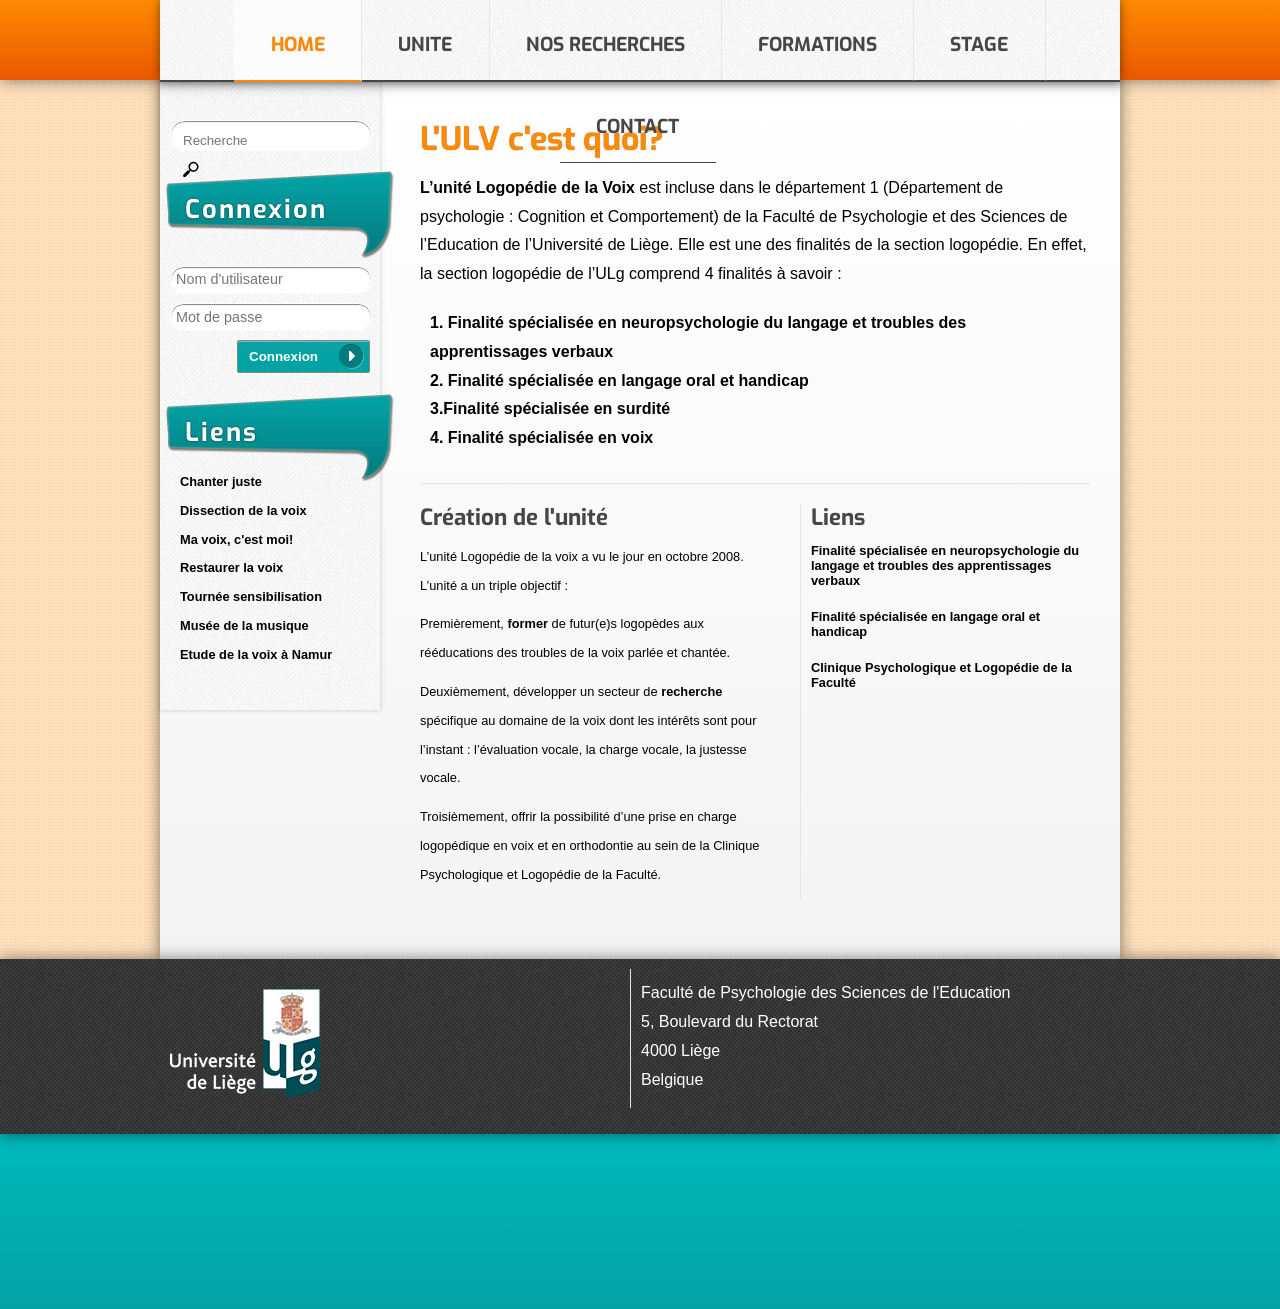
==== index.html @ 3b5a4965 "V2.1" ====
<!DOCTYPE html>
<html>
    <head>
        <meta charset="utf-8">
        <script src="js/less-1.1.3.min.js" type="text/javascript" ></script>
        <link rel="stylesheet" href="./css/main.css" type="text/css">
        <link href='http://fonts.googleapis.com/css?family=Exo:400,800' rel='stylesheet' type='text/css'>
        <title>Unité de Logopédie de la voix</title>
    </head>
    <body>
        <header class="page-header">
            <h1>Unité de logopédie de la Voix</h1>
            <nav>
                <li class="home actif"><a href="#">HOME</a></li>
                <li><a href="./html/unite.html">UNITE</a></li>
                <li><a href="./html/recherches.html">NOS RECHERCHES</a></li>
                <li><a href="./html/formations.html">FORMATIONS</a></li>
                <li><a href="./html/stage.html">STAGE</a></li>
                <li><a href="./html/contact.html">CONTACT</a></li>
            </nav>

        </header>
        <section id="banniere">
            <div>
                <img src="./img/illu.png" />
            </div>

        </section>
        <div id="sep"></div>
        <div id="wrapper">
            <section class="page">
                 <div class="sidebar">
                    <div class="search">
                        <input type="text" placeholder="Recherche"><input type="submit" value="" class="subm" />
                    </div>
                    <h3>Connexion</h3>
                    <input class ="input" type="text" placeholder="Nom d'utilisateur">
                    <input class="input" type="password" placeholder="Mot de passe">
                    <input type="submit" value="Connexion" class="connex" />

                    <h3>Liens</h3>
                    <ul>
                        <li>Chanter juste</li>
                        <li>Dissection de la voix</li>
                        <li>Ma voix, c'est moi!</li>
                        <li>Restaurer la voix</li>
                        <li>Tournée sensibilisation</li>
                        <li>Musée de la musique</li>
                        <li>Etude de la voix à Namur</li>
                    </ul>
                </div>
                <div class="content">
                    <h2>L'ULV c'est quoi?</h2>
                    <div class="intro">
                        <p>
                            <strong>L’unité Logopédie de la Voix</strong> est incluse dans le département 1 (Département de psychologie : Cognition et Comportement) de la Faculté de Psychologie et des Sciences de l’Education de l’Université de Liège. Elle est une des finalités de la section logopédie. En effet, la section logopédie de l’ULg comprend 4 finalités à  savoir :
                        </p>
                        <ol>
                            <li><strong>1. Finalité spécialisée en neuropsychologie du langage et troubles  des apprentissages verbaux </strong></li>
                            <li><strong>2. Finalité spécialisée en langage oral et handicap</strong></li>
                            <li><strong>3.Finalité spécialisée en surdité</strong> </li>
                            <li><strong>4. Finalité spécialisée en voix</strong></li>
                        </ol>
                    </div>
                    <div class="historique">
                        <h4>Création de l'unité</h4>

                        <p>
                            L’unité Logopédie de la voix a vu le jour en octobre 2008.
                            <br> L’unité a un triple objectif :
                        </p>
                        <p>
                            Premièrement, <strong>former</strong> de futur(e)s logopèdes  aux rééducations des troubles de la voix parlée et chantée.
                        </p>
                        <p>
                            Deuxièmement, développer un secteur de <strong>recherche</strong> spécifique au domaine de la voix dont les intérêts sont pour l’instant : l’évaluation vocale, la charge vocale, la justesse vocale.
                        </p>
                        <p>
                            Troisièmement, offrir la possibilité d’une prise en charge logopédique en voix et en orthodontie au sein de la Clinique Psychologique et Logopédie de la Faculté.
                        </p>
                    </div>
                    <div class="formaLien">
                        <h4>Liens</h4>
                        <ul>
                            <li class="lien"><a href="http://www.npla.ulg.ac.be/index.htm">Finalité spécialisée en neuropsychologie du langage et troubles  des apprentissages verbaux</a></li>
                            <li class="lien"><a href="http://www.logoclinique.ulg.ac.be/"> Finalité spécialisée en langage oral et handicap</a></li>
                            <li class="lien"><a href="http://www.fapse.ulg.ac.be/cms/c_328124/fr/accueil"> Clinique Psychologique et Logopédie de la Faculté </a></li>
                        </ul>
                    </div>

                </div>
            </section>
        </div>
        <div class="mid-foot">

            <div class="w960">
                <div class="logos">
                    <img src="./img/ulg2.png" alt="ULG">
                </div>
                <div class="footcont">
                    <p>Faculté de Psychologie des Sciences de l'Education <br>
5, Boulevard du Rectorat <br>
4000 Liège <br>
Belgique</p>
                </div>
            </div>

        </div>
        <div id="footer">

        </div>
    </body>
</html>
---- css/main.css ----
body {
  width: 100%;
  *zoom: 1;
}
body:before,
body:after {
  content: "";
  display: table;
}
body:after {
  clear: both;
}
/************************************************
/* RESTE MEYER
************************************************/
html,
body,
div,
span,
applet,
object,
iframe,
h1,
h2,
h3,
h4,
h5,
h6,
p,
blockquote,
pre,
a,
abbr,
acronym,
address,
big,
cite,
code,
del,
dfn,
em,
font,
img,
ins,
kbd,
q,
s,
samp,
small,
strike,
strong,
sub,
sup,
tt,
var,
dl,
dt,
dd,
ol,
ul,
li,
fieldset,
form,
label,
legend,
table,
caption,
tbody,
tfoot,
thead,
tr,
th,
td {
  margin: 0;
  padding: 0;
  border: 0;
  outline: 0;
  font-weight: inherit;
  font-style: inherit;
  font-size: 100%;
  font-family: inherit;
  vertical-align: baseline;
}
/* remember to define focus styles! */
:focus {
  outline: 0;
}
body {
  line-height: 1;
  color: black;
}
ol,
ul {
  list-style: none;
}
/* tables still need 'cellspacing="0"' in the markup */
table {
  border-collapse: separate;
  border-spacing: 0;
}
caption,
th,
td {
  text-align: left;
  font-weight: normal;
}
blockquote:before,
blockquote:after,
q:before,
q:after {
  content: "";
}
blockquote,
q {
  quotes: "" "";
}
/************************************************
/* VARIABLES
************************************************/
/************************************************
/* ACCUEIL
************************************************/
html {
  background: url(../img/bg3.png) repeat;
}
body {
  font-family: "Helvetica Neue", Helvetica, Arial, sans-serif;
  font-size: 16px;
  line-height: 1.8em;
}
#banniere {
  background: #ff8a00;
  /* Old browsers */

  /* IE9 SVG, needs conditional override of 'filter' to 'none' */

  background: url([data-uri]);
  background: -moz-linear-gradient(top, #ff8a00 0%, #ea5900 100%);
  /* FF3.6+ */

  background: -webkit-gradient(linear, left top, left bottom, color-stop(0%, #ff8a00), color-stop(100%, #ea5900));
  /* Chrome,Safari4+ */

  background: -webkit-linear-gradient(top, #ff8a00 0%, #ea5900 100%);
  /* Chrome10+,Safari5.1+ */

  background: -o-linear-gradient(top, #ff8a00 0%, #ea5900 100%);
  /* Opera 11.10+ */

  background: -ms-linear-gradient(top, #ff8a00 0%, #ea5900 100%);
  /* IE10+ */

  background: linear-gradient(to bottom, #ff8a00 0%, #ea5900 100%);
  /* W3C */

  filter: progid:dximagetransform.microsoft.gradient(startColorstr='#ff8a00', endColorstr='#ea5900', GradientType=0);
  /* IE6-8 */

  box-shadow: 0 0 15px rgba(0, 0, 0, 0.5);
  min-height: 80px;
  max-height: 360px;
  position: relative;
  z-index: 99999;
}
#banniere div {
  width: 960px;
  margin: 0 auto;
}
#banniere div img {
  width: 960px;
  margin-top: 33px;
}
#sep {
  display: none;
  position: relative;
  z-index: 2;
  height: 20px;
  background-color: #e5e5e5;
  box-shadow: 0 0 15px rgba(0, 0, 0, 0.5);
}
#wrapper {
  margin: 0 auto;
  width: 960px;
}
#wrapper .page {
  display: inline-block;
  width: 960px;
  min-height: 600px;
  background: #ffffff;
  /* Old browsers */

  background: #ffffff;
  /* Old browsers */

  /* IE9 SVG, needs conditional override of 'filter' to 'none' */

  background: url([data-uri]);
  background: -moz-linear-gradient(top, #ffffff 0%, #f4f4f4 100%);
  /* FF3.6+ */

  background: -webkit-gradient(linear, left top, left bottom, color-stop(0%, #ffffff), color-stop(100%, #f4f4f4));
  /* Chrome,Safari4+ */

  background: -webkit-linear-gradient(top, #ffffff 0%, #f4f4f4 100%);
  /* Chrome10+,Safari5.1+ */

  background: -o-linear-gradient(top, #ffffff 0%, #f4f4f4 100%);
  /* Opera 11.10+ */

  background: -ms-linear-gradient(top, #ffffff 0%, #f4f4f4 100%);
  /* IE10+ */

  background: linear-gradient(to bottom, #ffffff 0%, #f4f4f4 100%);
  /* W3C */

  filter: progid:dximagetransform.microsoft.gradient(startColorstr='#ffffff', endColorstr='#f4f4f4', GradientType=0);
  /* IE6-8 */

  box-shadow: 0 0 15px rgba(0, 0, 0, 0.5);
}
#wrapper .sidebar {
  position: relative;
  z-index: 0;
  display: inline;
  float: left;
  width: 220px;
  margin: 0 10px;
  box-shadow: 0 0 5px rgba(0, 0, 0, 0.2);
  background: url(../img/bg-side.png) repeat;
  margin: 0 10px 20px 0px;
}
#wrapper .sidebar h3 {
  font-family: 'Exo', sans-serif;
  font-size: 1.6em;
  font-weight: bold;
  color: white;
  width: 300px;
  clear: both;
  height: 70px;
  background: url(../img/bulle3.png) no-repeat;
  margin: 0 0 0 5px;
  padding: 25px 0 0 20px;
  text-shadow: 0 0 2px rgba(0, 0, 0, 0.7);
  letter-spacing: 2px;
}
#wrapper .sidebar ul {
  margin: -20px 0 40px 20px;
  display: inline-block;
}
#wrapper .sidebar ul li {
  font-size: 0.8em;
  font-weight: bold;
  clear: both;
}
#wrapper .sidebar ul li:before {
  content: url(../img/puce.png) no-repeat;
  float: left;
  margin: 0 10px 20px 0;
}
#wrapper .sidebar ul li:hover {
  color: #ff8a00;
  cursor: pointer;
}
#wrapper .sidebar .search {
  color: grey;
  text-indent: 10px;
  border: 1px solid white;
  -webkit-border-radius: 50px;
  -moz-border-radius: 50px;
  border-radius: 50px;
  box-shadow: 0px 1px 1px 0px rgba(0, 0, 0, 0.5) inset, 0px 1px 1px 0px rgba(255, 255, 255, 0.5);
  background-color: white;
  width: 200px;
  height: 18px;
  font-size: 0.9em;
  margin: 40px 0 20px 10px;
  padding: 5px 0;
}
#wrapper .sidebar .search input {
  border: none;
  height: 18px;
}
#wrapper .sidebar .input {
  border: 1px solid white;
  -webkit-border-radius: 50px;
  -moz-border-radius: 50px;
  border-radius: 50px;
  box-shadow: 0px 1px 1px 0px rgba(0, 0, 0, 0.5) inset, 0px 1px 1px 0px rgba(255, 255, 255, 0.5);
  background-color: white;
  width: 190px;
  height: 15px;
  font-size: 0.9em;
  margin-left: 10px;
  margin-bottom: 10px;
  padding: 5px;
}
#wrapper .sidebar .subm {
  background: url(../img/ok.png) no-repeat;
  height: 20px;
  width: 20px;
  margin: 0 0 15px 10px;
  cursor: pointer;
}
#wrapper .sidebar .connex {
  float: right;
  width: 133px;
  height: 33px;
  border: none;
  background: url(../img/button.png) no-repeat;
  color: white;
  font-weight: bold;
  text-indent: -40px;
  display: inline-block;
  margin-right: 10px;
  margin-bottom: 20px;
}
#test {
  position: relative;
}
.page-header {
  position: fixed;
  width: 100%;
  display: block;
  z-index: 999999;
}
.page-header h1 {
  display: none;
}
.page-header nav {
  margin: 0 auto;
  height: 80px;
  width: 960px;
  position: relative;
  box-shadow: 0 0 10px rgba(0, 0, 0, 0.5);
  background: url(../img/bg-side.png) repeat;
  border-bottom: 2px solid #464646;
  text-align: center;
}
.page-header nav a {
  font-weight: bold;
  color: #464646;
  display: block;
  padding: 0 36.5px;
  text-decoration: none;
  line-height: 90px;
  font-size: 1.2em;
  font-family: 'Exo', sans-serif;
}
.page-header nav a:hover,
.page-header nav li.actif a {
  color: #ff8a00;
  text-shadow: 0 0 1px rgba(0, 0, 0, 0.2);
}
.page-header nav li {
  display: inline-block;
  height: 100%;
  border-bottom: 1px solid #464646;
  border-right: 1px solid #e5e5e5;
  margin-left: -5px;
}
.page-header nav li:last-child {
  border-right: none;
}
.page-header nav li:first-child {
  margin-left: 0px;
}
.page-header nav .actif,
.page-header nav li:hover {
  background-color: rgba(255, 255, 255, 0.7);
  border-bottom: 2px solid #ff8a00;
}
.page-header nav .actif a,
.page-header nav li:hover a {
  color: #ff8a00;
  display: block;
}
h2 {
  color: #ff8a00;
  font-size: 2em;
  font-weight: bold;
  font-family: 'Exo', sans-serif;
}
strong {
  font-weight: bold;
}
.content {
  display: inline;
  float: left;
  width: 700px;
  margin: 0 10px;
  width: 670px;
  margin: 0 30px;
  padding-bottom: 60px;
}
.content h2 {
  margin: 0 0 20px 0;
  padding: 45px 0 0 0;
  text-shadow: 0 0 1px rgba(0, 0, 0, 0.5);
}
.content ol {
  margin: 10px;
}
.content .membres {
  font-weight: bold;
  margin: 0;
  border-bottom: 1px solid #e5e5e5;
}
.content .membres ol {
  margin: 5px 0 10px 10px;
}
.content .membres ol a {
  text-decoration: none;
  color: #ff8a00;
  font-size: 1.2em;
}
.content .membres ol a:hover {
  border-bottom: 1px solid #ff8a00;
}
.content #gmap {
  border-width: border;
  width: 100%;
  border: 3px solid #e5e5e5;
  display: inline-block;
  height: 300px;
  margin-bottom: 20px;
}
.content .agenda {
  float: left;
  width: 279px;
  border-collapse: collapse;
  border-spacing: 0;
  empty-cells: show;
}
.content .agenda .pair {
  background-color: #e5e5e5;
}
.content .agenda tr {
  border-top: 1px solid rgba(0, 0, 0, 0.1);
}
.content .agenda td {
  float: left;
  padding-left: 10px;
}
.content .agenda .lieu {
  font-weight: bold;
  margin-right: 20px;
  font-size: 0.70em;
  width: 40px;
}
.content .agenda .whatEvent {
  width: 100px;
  font-size: 0.75em;
}
.content .agenda .date {
  margin-right: 20px;
  font-size: 0.75em;
}
.content .agenda tbody {
  display: table-row-group;
  vertical-align: middle;
  border-color: inherit;
}
.content h4 {
  font-size: 1.4em;
  font-weight: bold;
  color: #464646;
  margin-bottom: 10px;
  font-family: 'Exo', sans-serif;
}
.content .formation {
  margin-bottom: 30px;
}
.content .formation li {
  margin-bottom: 10px;
}
.content .formation span {
  font-size: 0.7em;
  background-color: #e5e5e5;
  padding: 2px 5px;
  margin-right: 10px;
  font-family: "Courier New", Courier, monospace;
}
.content a {
  font-weight: bold;
  color: black;
  text-decoration: none;
}
.content a:hover {
  color: #ff8a00;
  border-bottom: 1px solid #ff8a00;
}
.content .selectionMap {
  display: inline;
  float: left;
  width: 380px;
  margin: 0 10px;
  margin-left: 0px;
  min-height: 250px;
  position: relative;
  border-right: 1px solid #e5e5e5;
}
.content .selectionMap img {
  float: left;
  border: 2px solid #fff8dd;
  -webkit-border-radius: 5px;
  -moz-border-radius: 5px;
  border-radius: 5px;
  box-shadow: 0 0 2px rgba(0, 0, 0, 0.5);
  margin-right: 10px;
}
.content .selectionMap h5 {
  font-size: 1.2em;
  font-weight: bold;
  margin-bottom: 10px;
}
.content .selectionMap p {
  font-size: 0.9em;
}
.content .selectionMap div {
  display: inline-block;
  border-bottom: 1px solid #e5e5e5;
  margin: 0 0 20px 0;
  padding-bottom: 5px;
  width: 100%;
}
.content .selectionMap div:last-child {
  border-bottom: none;
}
.content .listing {
  display: inline;
  float: left;
  width: 380px;
  margin: 0 10px;
  margin-left: 0px;
  min-height: 250px;
  position: relative;
  border-right: 1px solid #e5e5e5;
}
.content .listing ul {
  font-size: 0.8em;
  line-height: 14px;
}
.content .intro {
  padding-bottom: 20px;
  margin-bottom: 20px;
  border-bottom: 1px solid #e5e5e5;
}
.content .intro p {
  margin-bottom: 20px;
}
.content .intro .pair {
  background-color: #e5e5e5;
}
.content .intro th {
  float: left;
  width: 20%;
  padding: 0 0 0 10px;
}
.content .intro tr {
  display: inline-block;
  padding-top: 10px;
  width: 100%;
}
.content .intro td {
  float: left;
}
.content .intro table {
  width: 100%;
  position: relative;
  font-size: 0.75em;
  border: 1px solid #e5e5e5;
  line-height: 2em;
}
.content .intro .titre {
  float: left;
  font-size: 0.9em;
  width: 30%;
}
.content .intro .mail {
  float: left;
  width: 30%;
  font-size: 0.9em;
  padding-bottom: 10px;
  font-style: italic;
}
.content .intro .mail p {
  margin-bottom: 0px;
}
.content .intro .telephone {
  float: left;
  width: 15%;
  font-size: 0.9em;
  padding-bottom: 10px;
}
.content .intro .telephone p {
  margin-bottom: 0px;
}
.content .intro tbody {
  display: table-row-group;
  vertical-align: middle;
  border-color: inherit;
}
.content h5 {
  font-weight: bold;
  margin-bottom: 5px;
  color: #ff8a00;
}
.content .formaLien {
  display: inline-block;
  width: 270px;
}
.content .formaLien li {
  font-size: 0.8em;
  margin-bottom: 20px;
  line-height: 1.2em;
}
.content .formaLien .lien:before {
  content: url(../img/puce.png) no-repeat;
  float: left;
  margin: 0 10px 20px 0;
}
.content .formaLien #gmap {
  height: 210px;
}
.content .inscription {
  display: inline;
  float: left;
  width: 380px;
  margin: 0 10px;
  margin-left: 0px;
  min-height: 250px;
  position: relative;
  border-right: 1px solid #e5e5e5;
}
.content .inscription p,
.content .inscription ul {
  font-size: 0.8em;
  line-height: 14px;
}
.content .inscription p {
  margin-bottom: 20px;
}
.content .inscription li {
  margin-bottom: 5px;
}
.content .inscription ul {
  margin-bottom: 20px;
}
.content .supplement {
  width: 360px;
  float: left;
  margin-left: 0px;
  padding-right: 20px;
  margin-right: 10px;
  border-width: border;
  min-height: 250px;
  position: relative;
  border-right: 1px solid #e5e5e5;
}
.content .supplement p {
  font-size: 0.8em;
}
.content .acces {
  width: 360px;
  float: left;
  margin-left: 0px;
  padding-right: 20px;
  margin-right: 10px;
  border-width: border;
  min-height: 250px;
  position: relative;
  border-right: 1px solid #e5e5e5;
  color: black;
}
.content .acces p,
.content .acces li {
  font-size: 0.8em;
  list-style: none;
}
.content .acces ul {
  padding: 0 0 10px 0;
  border-bottom: 1px solid #e5e5e5;
}
.content .acces ul:last-child {
  border-bottom: none;
}
.content .acces h5 {
  margin: 10px 0 10px;
}
.content .contacts {
  margin-bottom: 20px;
}
.content .contacts .titre {
  font-style: italic;
}
.content .contacts .titre strong {
  font-style: none;
}
.content .contacts .mail {
  color: #ff8a00;
}
.content .historique {
  width: 360px;
  float: left;
  margin-left: 0px;
  padding-right: 20px;
  margin-right: 10px;
  border-width: border;
  min-height: 250px;
  position: relative;
  border-right: 1px solid #e5e5e5;
  color: black;
}
.content .historique p {
  font-size: 0.8em;
  margin-bottom: 10px;
}
.content .historique img {
  width: 100%;
  float: right;
  margin-left: 10px;
  border: 2px solid #fff8dd;
  -webkit-border-radius: 5px;
  -moz-border-radius: 5px;
  border-radius: 5px;
  box-shadow: 0 0 2px rgba(0, 0, 0, 0.5);
  margin-right: 10px;
}
.mid-foot {
  background: url(../img/bg_foot.png) repeat;
  box-shadow: 0 0 15px rgba(0, 0, 0, 0.5);
  margin-top: -10px;
  position: relative;
  height: 175px;
}
.mid-foot .w960 {
  width: 960px;
  margin: 0 auto;
}
.mid-foot .logos {
  display: inline;
  float: left;
  width: 460px;
  margin: 0 10px;
  border-right: 1px solid #e5e5e5;
  margin-top: 10px;
}
.mid-foot img {
  margin-top: 20px;
  padding-right: 20px;
}
.mid-foot .footcont {
  color: white;
  padding: 20px;
}
#footer {
  background: #00baba;
  /* Old browsers */

  /* IE9 SVG, needs conditional override of 'filter' to 'none' */

  background: url([data-uri]);
  background: -moz-linear-gradient(top, #00baba 0%, #03a2a5 100%);
  /* FF3.6+ */

  background: -webkit-gradient(linear, left top, left bottom, color-stop(0%, #00baba), color-stop(100%, #03a2a5));
  /* Chrome,Safari4+ */

  background: -webkit-linear-gradient(top, #00baba 0%, #03a2a5 100%);
  /* Chrome10+,Safari5.1+ */

  background: -o-linear-gradient(top, #00baba 0%, #03a2a5 100%);
  /* Opera 11.10+ */

  background: -ms-linear-gradient(top, #00baba 0%, #03a2a5 100%);
  /* IE10+ */

  background: linear-gradient(to bottom, #00baba 0%, #03a2a5 100%);
  /* W3C */

  filter: progid:dximagetransform.microsoft.gradient(startColorstr='#00baba', endColorstr='#03a2a5', GradientType=0);
  /* IE6-8 */

  height: 175px;
}
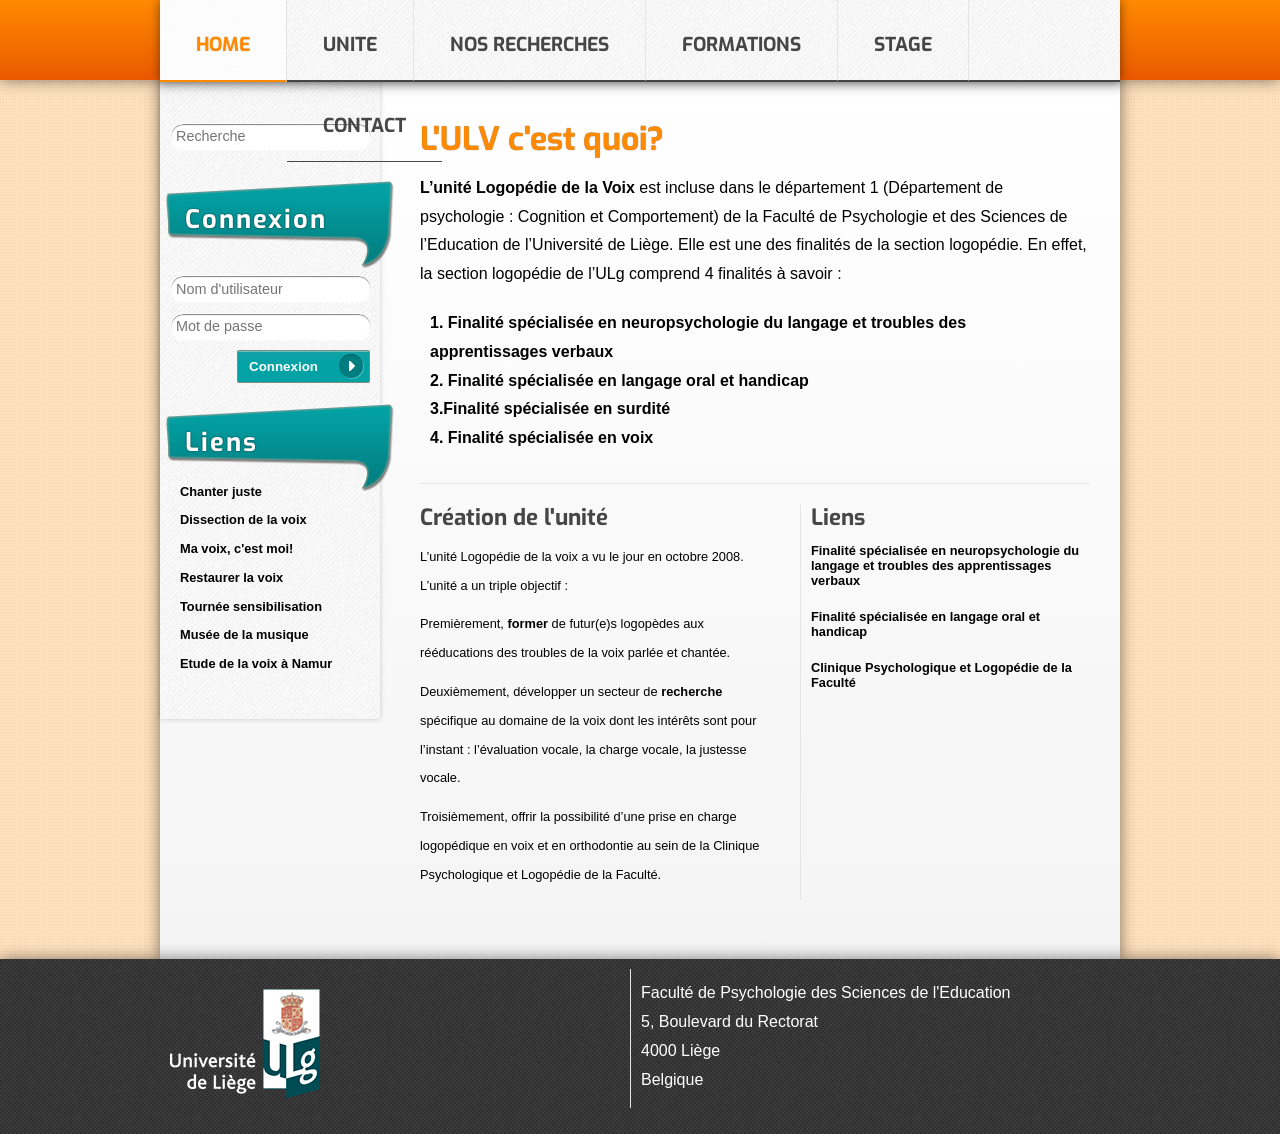
==== commit 24f7c518: "IE 8" ====
--- a/index.html
+++ b/index.html
@@ -1,28 +1,46 @@
 <!DOCTYPE html>
-<html>
+<!--[if lt IE 7]>      <html class="no-js lt-ie9 lt-ie8 lt-ie7"> <![endif]-->
+<!--[if IE 7]>         <html class="no-js lt-ie9 lt-ie8"> <![endif]-->
+<!--[if IE 8]>         <html class="no-js lt-ie9"> <![endif]-->
+<!--[if gt IE 8]><!--> <html class="no-js"> <!--<![endif]-->
+
     <head>
         <meta charset="utf-8">
-        <script src="js/less-1.1.3.min.js" type="text/javascript" ></script>
-        <link rel="stylesheet" href="./css/main.css" type="text/css">
-        <link href='http://fonts.googleapis.com/css?family=Exo:400,800' rel='stylesheet' type='text/css'>
+        <meta http-equiv="X-UA-Compatible" content="IE=edge,chrome=1">
         <title>Unité de Logopédie de la voix</title>
+        <meta name="description" content="">
+        <meta name="viewport" content="width=device-width">
+
+        <!-- Place favicon.ico and apple-touch-icon.png in the root directory -->
+
+        <link rel="stylesheet" href="css/normalize.css">
+        <link rel="stylesheet" href="css/main.css">
+        <script src="js/vendor/modernizr-2.6.2.min.js"></script>
+         <link href='http://fonts.googleapis.com/css?family=Exo:400,800' rel='stylesheet' type='text/css'>
     </head>
     <body>
+        <!--[if lt IE 7]>
+            <p class="chromeframe">You are using an <strong>outdated</strong> browser. Please <a href="http://browsehappy.com/">upgrade your browser</a> or <a href="http://www.google.com/chromeframe/?redirect=true">activate Google Chrome Frame</a> to improve your experience.</p>
+        <![endif]-->
+
+        <!-- Add your site or application content here -->
         <header class="page-header">
             <h1>Unité de logopédie de la Voix</h1>
             <nav>
-                <li class="home actif"><a href="#">HOME</a></li>
-                <li><a href="./html/unite.html">UNITE</a></li>
-                <li><a href="./html/recherches.html">NOS RECHERCHES</a></li>
-                <li><a href="./html/formations.html">FORMATIONS</a></li>
-                <li><a href="./html/stage.html">STAGE</a></li>
-                <li><a href="./html/contact.html">CONTACT</a></li>
+                <ul>
+                    <li class="home actif"><a href="#">HOME</a></li>
+                    <li><a href="unite.html">UNITE</a></li>
+                    <li><a href="recherches.html">NOS RECHERCHES</a></li>
+                    <li><a href="formations.html">FORMATIONS</a></li>
+                    <li><a href="stage.html">STAGE</a></li>
+                    <li><a href="contact.html">CONTACT</a></li>
+                </ul>
             </nav>
 
         </header>
         <section id="banniere">
             <div>
-                <img src="./img/illu.png" />
+                <img src="/img/illu.png" />
             </div>
 
         </section>
@@ -31,7 +49,7 @@
             <section class="page">
                  <div class="sidebar">
                     <div class="search">
-                        <input type="text" placeholder="Recherche"><input type="submit" value="" class="subm" />
+                        <input class ="input" type="text" placeholder="Recherche"><input type="submit" value="" class="subm" />
                     </div>
                     <h3>Connexion</h3>
                     <input class ="input" type="text" placeholder="Nom d'utilisateur">
@@ -98,16 +116,31 @@
                     <img src="./img/ulg2.png" alt="ULG">
                 </div>
                 <div class="footcont">
-                    <p>Faculté de Psychologie des Sciences de l'Education <br>
-5, Boulevard du Rectorat <br>
-4000 Liège <br>
-Belgique</p>
+                    <p>
+                        Faculté de Psychologie des Sciences de l'Education <br>
+                        5, Boulevard du Rectorat <br>
+                        4000 Liège <br>
+                        Belgique
+                    </p>
                 </div>
             </div>
 
         </div>
-        <div id="footer">
+        <footer>
 
-        </div>
+        </footer>
+
+        <script src="//ajax.googleapis.com/ajax/libs/jquery/1.8.3/jquery.min.js"></script>
+        <script>window.jQuery || document.write('<script src="js/vendor/jquery-1.8.3.min.js"><\/script>')</script>
+        <script src="js/plugins.js"></script>
+        <script src="js/main.js"></script>
+
+        <!-- Google Analytics: change UA-XXXXX-X to be your site's ID. -->
+        <script>
+            var _gaq=[['_setAccount','UA-XXXXX-X'],['_trackPageview']];
+            (function(d,t){var g=d.createElement(t),s=d.getElementsByTagName(t)[0];
+            g.src=('https:'==location.protocol?'//ssl':'//www')+'.google-analytics.com/ga.js';
+            s.parentNode.insertBefore(g,s)}(document,'script'));
+        </script>
     </body>
 </html>
--- a/css/main.css
+++ b/css/main.css
@@ -123,663 +123,2064 @@
 html {
   background: url(../img/bg3.png) repeat;
 }
-body {
-  font-family: "Helvetica Neue", Helvetica, Arial, sans-serif;
-  font-size: 16px;
-  line-height: 1.8em;
+@media screen and (min-width: 960px) {
+  body {
+    font-family: "Helvetica Neue", Helvetica, Arial, sans-serif;
+    font-size: 16px;
+    line-height: 1.8em;
+  }
+  #banniere {
+    background: #ff8a00;
+    /* Old browsers */
+  
+    /* IE9 SVG, needs conditional override of 'filter' to 'none' */
+  
+    background: url([data-uri]);
+    background: -moz-linear-gradient(top, #ff8a00 0%, #ea5900 100%);
+    /* FF3.6+ */
+  
+    background: -webkit-gradient(linear, left top, left bottom, color-stop(0%, #ff8a00), color-stop(100%, #ea5900));
+    /* Chrome,Safari4+ */
+  
+    background: -webkit-linear-gradient(top, #ff8a00 0%, #ea5900 100%);
+    /* Chrome10+,Safari5.1+ */
+  
+    background: -o-linear-gradient(top, #ff8a00 0%, #ea5900 100%);
+    /* Opera 11.10+ */
+  
+    background: -ms-linear-gradient(top, #ff8a00 0%, #ea5900 100%);
+    /* IE10+ */
+  
+    background: linear-gradient(to bottom, #ff8a00 0%, #ea5900 100%);
+    /* W3C */
+  
+    filter: progid:dximagetransform.microsoft.gradient(startColorstr='#ff8a00', endColorstr='#ea5900', GradientType=0);
+    /* IE6-8 */
+  
+    box-shadow: 0 0 15px rgba(0, 0, 0, 0.5);
+    min-height: 80px;
+    max-height: 360px;
+    position: relative;
+    z-index: 99999;
+  }
+  #banniere div {
+    width: 960px;
+    margin: 0 auto;
+  }
+  #banniere div img {
+    width: 960px;
+    margin-top: 33px;
+  }
+  #sep {
+    display: none;
+    position: relative;
+    z-index: 2;
+    height: 20px;
+    background-color: #e5e5e5;
+    box-shadow: 0 0 15px rgba(0, 0, 0, 0.5);
+  }
+  #wrapper {
+    margin: 0 auto;
+    width: 960px;
+  }
+  #wrapper .page {
+    display: inline-block;
+    width: 960px;
+    min-height: 600px;
+    background: #ffffff;
+    /* Old browsers */
+  
+    background: #ffffff;
+    /* Old browsers */
+  
+    /* IE9 SVG, needs conditional override of 'filter' to 'none' */
+  
+    background: url([data-uri]);
+    background: -moz-linear-gradient(top, #ffffff 0%, #f4f4f4 100%);
+    /* FF3.6+ */
+  
+    background: -webkit-gradient(linear, left top, left bottom, color-stop(0%, #ffffff), color-stop(100%, #f4f4f4));
+    /* Chrome,Safari4+ */
+  
+    background: -webkit-linear-gradient(top, #ffffff 0%, #f4f4f4 100%);
+    /* Chrome10+,Safari5.1+ */
+  
+    background: -o-linear-gradient(top, #ffffff 0%, #f4f4f4 100%);
+    /* Opera 11.10+ */
+  
+    background: -ms-linear-gradient(top, #ffffff 0%, #f4f4f4 100%);
+    /* IE10+ */
+  
+    background: linear-gradient(to bottom, #ffffff 0%, #f4f4f4 100%);
+    /* W3C */
+  
+    filter: progid:dximagetransform.microsoft.gradient(startColorstr='#ffffff', endColorstr='#f4f4f4', GradientType=0);
+    /* IE6-8 */
+  
+    box-shadow: 0 0 15px rgba(0, 0, 0, 0.5);
+  }
+  #wrapper .sidebar {
+    position: relative;
+    z-index: 0;
+    display: inline;
+    float: left;
+    width: 220px;
+    margin: 0 10px;
+    box-shadow: 0 0 5px rgba(0, 0, 0, 0.2);
+    background: url(../img/bg-side.png) repeat;
+    margin: 0 10px 20px 0px;
+  }
+  #wrapper .sidebar h3 {
+    font-family: 'Exo', sans-serif;
+    font-size: 1.6em;
+    font-weight: bold;
+    color: white;
+    width: 300px;
+    clear: both;
+    height: 70px;
+    background: url(../img/bulle3.png) no-repeat;
+    margin: 0 0 0 5px;
+    padding: 25px 0 0 20px;
+    text-shadow: 0 0 2px rgba(0, 0, 0, 0.7);
+    letter-spacing: 2px;
+  }
+  #wrapper .sidebar ul {
+    margin: -20px 0 40px 20px;
+    display: inline-block;
+  }
+  #wrapper .sidebar ul li {
+    font-size: 0.8em;
+    font-weight: bold;
+    clear: both;
+  }
+  #wrapper .sidebar ul li:before {
+    content: url(../img/puce.png) no-repeat;
+    float: left;
+    margin: 0 10px 20px 0;
+  }
+  #wrapper .sidebar ul li:hover {
+    color: #ff8a00;
+    cursor: pointer;
+  }
+  #wrapper .sidebar .search {
+    margin: 42px 0 20px;
+  }
+  #wrapper .sidebar .input {
+    border: 1px solid white;
+    -webkit-border-radius: 50px;
+    -moz-border-radius: 50px;
+    border-radius: 50px;
+    box-shadow: 0px 1px 1px 0px rgba(0, 0, 0, 0.5) inset, 0px 1px 1px 0px rgba(255, 255, 255, 0.5);
+    background-color: white;
+    width: 190px;
+    height: 15px;
+    font-size: 0.9em;
+    margin-left: 10px;
+    margin-bottom: 10px;
+    padding: 5px;
+  }
+  #wrapper .sidebar .subm {
+    display: none;
+  }
+  #wrapper .sidebar .connex {
+    float: right;
+    width: 133px;
+    height: 33px;
+    border: none;
+    background: url(../img/button.png) no-repeat;
+    color: white;
+    font-weight: bold;
+    text-indent: -40px;
+    display: inline-block;
+    margin-right: 10px;
+    margin-bottom: 20px;
+  }
+  #test {
+    position: relative;
+  }
+  .page-header {
+    position: fixed;
+    width: 100%;
+    display: block;
+    z-index: 999999;
+  }
+  .page-header h1 {
+    display: none;
+  }
+  .page-header nav {
+    margin: 0 auto;
+    height: 80px;
+    width: 960px;
+    position: relative;
+    box-shadow: 0 0 10px rgba(0, 0, 0, 0.5);
+    background: url(../img/bg-side.png) repeat;
+    border-bottom: 2px solid #464646;
+    text-align: center;
+  }
+  .page-header nav ul {
+    height: 100%;
+  }
+  .page-header nav a {
+    font-weight: bold;
+    color: #464646;
+    display: block;
+    padding: 0 36px;
+    text-decoration: none;
+    line-height: 90px;
+    font-size: 1.2em;
+    font-family: 'Exo', sans-serif;
+  }
+  .page-header nav a:hover,
+  .page-header nav li.actif a {
+    color: #ff8a00;
+    text-shadow: 0 0 1px rgba(0, 0, 0, 0.2);
+  }
+  .page-header nav li {
+    display: inline-block;
+    height: 100%;
+    float: left;
+    border-bottom: 1px solid #464646;
+    border-right: 1px solid #e5e5e5;
+  }
+  .page-header nav li:last-child {
+    border-right: none;
+  }
+  .page-header nav li:first-child {
+    margin-left: 0px;
+  }
+  .page-header nav .actif,
+  .page-header nav li:hover {
+    background-color: rgba(255, 255, 255, 0.7);
+    border-bottom: 2px solid #ff8a00;
+  }
+  .page-header nav .actif a,
+  .page-header nav li:hover a {
+    color: #ff8a00;
+    display: block;
+  }
+  h2 {
+    color: #ff8a00;
+    font-size: 2em;
+    font-weight: bold;
+    font-family: 'Exo', sans-serif;
+  }
+  strong {
+    font-weight: bold;
+  }
+  .content {
+    display: inline;
+    float: left;
+    width: 700px;
+    margin: 0 10px;
+    width: 670px;
+    margin: 0 30px;
+    padding-bottom: 60px;
+  }
+  .content h2 {
+    margin: 0 0 20px 0;
+    padding: 45px 0 0 0;
+    text-shadow: 0 0 1px rgba(0, 0, 0, 0.5);
+  }
+  .content ol {
+    margin: 10px;
+  }
+  .content .membres {
+    font-weight: bold;
+    margin: 0;
+    border-bottom: 1px solid #e5e5e5;
+  }
+  .content .membres ol {
+    margin: 5px 0 10px 10px;
+  }
+  .content .membres ol a {
+    text-decoration: none;
+    color: #ff8a00;
+    font-size: 1.2em;
+  }
+  .content .membres ol a:hover {
+    border-bottom: 1px solid #ff8a00;
+  }
+  .content #gmap {
+    border-width: border;
+    width: 100%;
+    border: 3px solid #e5e5e5;
+    display: inline-block;
+    height: 300px;
+    margin-bottom: 20px;
+  }
+  .content .agenda {
+    float: left;
+    width: 279px;
+    border-collapse: collapse;
+    border-spacing: 0;
+    empty-cells: show;
+  }
+  .content .agenda .pair {
+    background-color: #e5e5e5;
+  }
+  .content .agenda tr {
+    border-top: 1px solid rgba(0, 0, 0, 0.1);
+  }
+  .content .agenda td {
+    float: left;
+    padding-left: 10px;
+  }
+  .content .agenda .lieu {
+    font-weight: bold;
+    margin-right: 20px;
+    font-size: 0.70em;
+    width: 40px;
+  }
+  .content .agenda .whatEvent {
+    width: 100px;
+    font-size: 0.75em;
+  }
+  .content .agenda .date {
+    margin-right: 20px;
+    font-size: 0.75em;
+  }
+  .content .agenda tbody {
+    display: table-row-group;
+    vertical-align: middle;
+    border-color: inherit;
+  }
+  .content h4 {
+    font-size: 1.4em;
+    font-weight: bold;
+    color: #464646;
+    margin-bottom: 10px;
+    font-family: 'Exo', sans-serif;
+  }
+  .content .formation {
+    margin-bottom: 30px;
+  }
+  .content .formation li {
+    margin-bottom: 10px;
+  }
+  .content .formation span {
+    font-size: 0.7em;
+    background-color: #e5e5e5;
+    padding: 2px 5px;
+    margin-right: 10px;
+    font-family: "Courier New", Courier, monospace;
+  }
+  .content a {
+    font-weight: bold;
+    color: black;
+    text-decoration: none;
+  }
+  .content a:hover {
+    color: #ff8a00;
+    border-bottom: 1px solid #ff8a00;
+  }
+  .content .selectionMap {
+    display: inline;
+    float: left;
+    width: 380px;
+    margin: 0 10px;
+    margin-left: 0px;
+    min-height: 250px;
+    position: relative;
+    border-right: 1px solid #e5e5e5;
+  }
+  .content .selectionMap img {
+    float: left;
+    border: 2px solid #fff8dd;
+    -webkit-border-radius: 5px;
+    -moz-border-radius: 5px;
+    border-radius: 5px;
+    box-shadow: 0 0 2px rgba(0, 0, 0, 0.5);
+    margin-right: 10px;
+  }
+  .content .selectionMap h5 {
+    font-size: 1.2em;
+    font-weight: bold;
+    margin-bottom: 10px;
+  }
+  .content .selectionMap p {
+    font-size: 0.9em;
+  }
+  .content .selectionMap div {
+    display: inline-block;
+    border-bottom: 1px solid #e5e5e5;
+    margin: 0 0 20px 0;
+    padding-bottom: 5px;
+    width: 100%;
+  }
+  .content .selectionMap div:last-child {
+    border-bottom: none;
+  }
+  .content .listing {
+    display: inline;
+    float: left;
+    width: 380px;
+    margin: 0 10px;
+    margin-left: 0px;
+    min-height: 250px;
+    position: relative;
+    border-right: 1px solid #e5e5e5;
+  }
+  .content .listing ul {
+    font-size: 0.8em;
+    line-height: 14px;
+  }
+  .content .intro {
+    padding-bottom: 20px;
+    margin-bottom: 20px;
+    border-bottom: 1px solid #e5e5e5;
+  }
+  .content .intro p {
+    margin-bottom: 20px;
+  }
+  .content .intro .pair {
+    background-color: #e5e5e5;
+  }
+  .content .intro th {
+    float: left;
+    width: 20%;
+    padding: 0 0 0 10px;
+  }
+  .content .intro tr {
+    display: inline-block;
+    padding-top: 10px;
+    width: 100%;
+  }
+  .content .intro td {
+    float: left;
+  }
+  .content .intro table {
+    width: 100%;
+    position: relative;
+    font-size: 0.75em;
+    border: 1px solid #e5e5e5;
+    line-height: 2em;
+  }
+  .content .intro .titre {
+    float: left;
+    font-size: 0.9em;
+    width: 30%;
+  }
+  .content .intro .mail {
+    float: left;
+    width: 30%;
+    font-size: 0.9em;
+    padding-bottom: 10px;
+    font-style: italic;
+  }
+  .content .intro .mail p {
+    margin-bottom: 0px;
+  }
+  .content .intro .telephone {
+    float: left;
+    width: 15%;
+    font-size: 0.9em;
+    padding-bottom: 10px;
+  }
+  .content .intro .telephone p {
+    margin-bottom: 0px;
+  }
+  .content .intro tbody {
+    display: table-row-group;
+    vertical-align: middle;
+    border-color: inherit;
+  }
+  .content h5 {
+    font-weight: bold;
+    margin-bottom: 5px;
+    color: #ff8a00;
+  }
+  .content .formaLien {
+    display: inline-block;
+    width: 270px;
+  }
+  .content .formaLien li {
+    font-size: 0.8em;
+    margin-bottom: 20px;
+    line-height: 1.2em;
+  }
+  .content .formaLien .lien:before {
+    content: url(../img/puce.png) no-repeat;
+    float: left;
+    margin: 0 10px 20px 0;
+  }
+  .content .formaLien #gmap {
+    height: 210px;
+  }
+  .content .inscription {
+    display: inline;
+    float: left;
+    width: 380px;
+    margin: 0 10px;
+    margin-left: 0px;
+    min-height: 250px;
+    position: relative;
+    border-right: 1px solid #e5e5e5;
+  }
+  .content .inscription p,
+  .content .inscription ul {
+    font-size: 0.8em;
+    line-height: 14px;
+  }
+  .content .inscription p {
+    margin-bottom: 20px;
+  }
+  .content .inscription li {
+    margin-bottom: 5px;
+  }
+  .content .inscription ul {
+    margin-bottom: 20px;
+  }
+  .content .supplement {
+    width: 360px;
+    float: left;
+    margin-left: 0px;
+    padding-right: 20px;
+    margin-right: 10px;
+    border-width: border;
+    min-height: 250px;
+    position: relative;
+    border-right: 1px solid #e5e5e5;
+  }
+  .content .supplement p {
+    font-size: 0.8em;
+  }
+  .content .acces {
+    width: 360px;
+    float: left;
+    margin-left: 0px;
+    padding-right: 20px;
+    margin-right: 10px;
+    border-width: border;
+    min-height: 250px;
+    position: relative;
+    border-right: 1px solid #e5e5e5;
+    color: black;
+  }
+  .content .acces p,
+  .content .acces li {
+    font-size: 0.8em;
+    list-style: none;
+  }
+  .content .acces ul {
+    padding: 0 0 10px 0;
+    border-bottom: 1px solid #e5e5e5;
+  }
+  .content .acces ul:last-child {
+    border-bottom: none;
+  }
+  .content .acces h5 {
+    margin: 10px 0 10px;
+  }
+  .content .contacts {
+    margin-bottom: 20px;
+  }
+  .content .contacts .titre {
+    font-style: italic;
+  }
+  .content .contacts .titre strong {
+    font-style: none;
+  }
+  .content .contacts .mail {
+    color: #ff8a00;
+  }
+  .content .historique {
+    width: 360px;
+    float: left;
+    margin-left: 0px;
+    padding-right: 20px;
+    margin-right: 10px;
+    border-width: border;
+    min-height: 250px;
+    position: relative;
+    border-right: 1px solid #e5e5e5;
+    color: black;
+  }
+  .content .historique p {
+    font-size: 0.8em;
+    margin-bottom: 10px;
+  }
+  .content .historique img {
+    width: 100%;
+    float: right;
+    margin-left: 10px;
+    border: 2px solid #fff8dd;
+    -webkit-border-radius: 5px;
+    -moz-border-radius: 5px;
+    border-radius: 5px;
+    box-shadow: 0 0 2px rgba(0, 0, 0, 0.5);
+    margin-right: 10px;
+  }
+  .mid-foot {
+    background: url(../img/bg_foot.png) repeat;
+    box-shadow: 0 0 15px rgba(0, 0, 0, 0.5);
+    margin-top: -10px;
+    position: relative;
+    height: 175px;
+  }
+  .mid-foot .w960 {
+    width: 960px;
+    margin: 0 auto;
+  }
+  .mid-foot .logos {
+    display: inline;
+    float: left;
+    width: 460px;
+    margin: 0 10px;
+    border-right: 1px solid #e5e5e5;
+    margin-top: 10px;
+  }
+  .mid-foot img {
+    margin-top: 20px;
+    padding-right: 20px;
+  }
+  .mid-foot .footcont {
+    color: white;
+    padding: 20px;
+  }
+  #footer {
+    background: #00baba;
+    /* Old browsers */
+  
+    /* IE9 SVG, needs conditional override of 'filter' to 'none' */
+  
+    background: url([data-uri]);
+    background: -moz-linear-gradient(top, #00baba 0%, #03a2a5 100%);
+    /* FF3.6+ */
+  
+    background: -webkit-gradient(linear, left top, left bottom, color-stop(0%, #00baba), color-stop(100%, #03a2a5));
+    /* Chrome,Safari4+ */
+  
+    background: -webkit-linear-gradient(top, #00baba 0%, #03a2a5 100%);
+    /* Chrome10+,Safari5.1+ */
+  
+    background: -o-linear-gradient(top, #00baba 0%, #03a2a5 100%);
+    /* Opera 11.10+ */
+  
+    background: -ms-linear-gradient(top, #00baba 0%, #03a2a5 100%);
+    /* IE10+ */
+  
+    background: linear-gradient(to bottom, #00baba 0%, #03a2a5 100%);
+    /* W3C */
+  
+    filter: progid:dximagetransform.microsoft.gradient(startColorstr='#00baba', endColorstr='#03a2a5', GradientType=0);
+    /* IE6-8 */
+  
+    height: 175px;
+  }
 }
-#banniere {
-  background: #ff8a00;
-  /* Old browsers */
-
-  /* IE9 SVG, needs conditional override of 'filter' to 'none' */
-
-  background: url([data-uri]);
-  background: -moz-linear-gradient(top, #ff8a00 0%, #ea5900 100%);
-  /* FF3.6+ */
-
-  background: -webkit-gradient(linear, left top, left bottom, color-stop(0%, #ff8a00), color-stop(100%, #ea5900));
-  /* Chrome,Safari4+ */
-
-  background: -webkit-linear-gradient(top, #ff8a00 0%, #ea5900 100%);
-  /* Chrome10+,Safari5.1+ */
-
-  background: -o-linear-gradient(top, #ff8a00 0%, #ea5900 100%);
-  /* Opera 11.10+ */
-
-  background: -ms-linear-gradient(top, #ff8a00 0%, #ea5900 100%);
-  /* IE10+ */
-
-  background: linear-gradient(to bottom, #ff8a00 0%, #ea5900 100%);
-  /* W3C */
-
-  filter: progid:dximagetransform.microsoft.gradient(startColorstr='#ff8a00', endColorstr='#ea5900', GradientType=0);
-  /* IE6-8 */
-
-  box-shadow: 0 0 15px rgba(0, 0, 0, 0.5);
-  min-height: 80px;
-  max-height: 360px;
-  position: relative;
-  z-index: 99999;
+@media screen and (min-width: 641px) and (max-width: 959px) {
+  body {
+    font-family: "Helvetica Neue", Helvetica, Arial, sans-serif;
+    font-size: 14px;
+    line-height: 1.8em;
+  }
+  #banniere {
+    min-height: 120px;
+    z-index: 99999;
+  }
+  #banniere img {
+    display: none;
+  }
+  #wrapper {
+    width: 100%;
+  }
+  #wrapper .page {
+    display: inline-block;
+    width: 100%;
+    background-color: white;
+    box-shadow: 0 0 15px rgba(0, 0, 0, 0.5);
+  }
+  #wrapper .sidebar {
+    position: relative;
+    z-index: 0;
+    float: left;
+    width: 200px;
+    box-shadow: 0 0 5px rgba(0, 0, 0, 0.2);
+    background: url(../img/bg-side.png) repeat;
+  }
+  #wrapper .sidebar h3 {
+    font-family: 'Exo', sans-serif;
+    font-size: 1.6em;
+    font-weight: bold;
+    color: #464646;
+    margin: 0 0 0 5px;
+    padding: 20px 0 10px 20px;
+    text-shadow: 0 0 1px rgba(0, 0, 0, 0.3);
+    letter-spacing: 2px;
+  }
+  #wrapper .sidebar ul {
+    margin: 0 0 40px 20px;
+    display: inline-block;
+  }
+  #wrapper .sidebar ul li {
+    font-size: 0.8em;
+    font-weight: bold;
+    clear: both;
+  }
+  #wrapper .sidebar ul li:before {
+    content: "-";
+    float: left;
+    margin: 0 10px 20px 0;
+  }
+  #wrapper .sidebar ul li:hover {
+    color: #ff8a00;
+    cursor: pointer;
+  }
+  #wrapper .sidebar .search {
+    margin: 40px 0 0 0;
+  }
+  #wrapper .sidebar .input {
+    border: 1px solid #ff8a00;
+    -webkit-border-radius: 50px;
+    -moz-border-radius: 50px;
+    border-radius: 50px;
+    background-color: white;
+    width: 80%;
+    height: 15px;
+    font-size: 0.9em;
+    margin-left: 10px;
+    margin-bottom: 10px;
+    padding: 5px;
+  }
+  #wrapper .sidebar .subm {
+    display: none;
+  }
+  #wrapper .sidebar .connex {
+    float: right;
+    width: 133px;
+    height: 33px;
+    border: none;
+    background: url(../img/button.png) no-repeat;
+    color: white;
+    font-weight: bold;
+    text-indent: -40px;
+    display: inline-block;
+    margin-right: 20px;
+    margin-bottom: 20px;
+  }
+  .page-header {
+    position: fixed;
+    width: 100%;
+    display: block;
+    z-index: 999999;
+  }
+  .page-header h1 {
+    display: none;
+  }
+  .page-header nav {
+    margin: 0 auto;
+    height: 120px;
+    width: 100%;
+    position: relative;
+    box-shadow: 0 0 10px rgba(0, 0, 0, 0.5);
+    background: url(../img/bg-side.png) repeat;
+    border-bottom: 3px solid #464646;
+    text-align: center;
+  }
+  .page-header nav ul {
+    height: 100%;
+    margin: 0 auto;
+  }
+  .page-header nav a {
+    font-weight: bold;
+    color: #464646;
+    display: block;
+    text-decoration: none;
+    line-height: 60px;
+    font-size: 105%;
+    font-family: 'Exo', sans-serif;
+  }
+  .page-header nav a:hover,
+  .page-header nav li.actif a {
+    color: #ff8a00;
+    text-shadow: 0 0 1px rgba(0, 0, 0, 0.2);
+  }
+  .page-header nav li {
+    display: inline-block;
+    height: 50%;
+    float: left;
+    margin-left: 0.8%;
+    border-right: 1px solid #e5e5e5;
+    border-left: 1px solid #e5e5e5;
+    min-width: 32%;
+  }
+  .page-header nav .actif,
+  .page-header nav li:hover {
+    background-color: rgba(255, 255, 255, 0.7);
+  }
+  .page-header nav .actif a,
+  .page-header nav li:hover a {
+    border-bottom: 3px solid #ff8a00;
+    color: #ff8a00;
+    display: block;
+  }
+  h2 {
+    color: #ff8a00;
+    font-size: 2em;
+    font-weight: bold;
+    font-family: 'Exo', sans-serif;
+  }
+  strong {
+    font-weight: bold;
+  }
+  .content {
+    width: 65%;
+    float: left;
+    margin: 0 10px;
+    padding-bottom: 60px;
+  }
+  .content h2 {
+    margin: 0 0 20px 20px;
+    padding: 40px 0 0 0;
+    text-shadow: 0 0 1px rgba(0, 0, 0, 0.5);
+  }
+  .content ol {
+    margin: 10px;
+  }
+  .content .membres {
+    font-weight: bold;
+    margin: 0;
+  }
+  .content .membres ol {
+    margin: 5px 0 10px 10px;
+  }
+  .content .membres ol a {
+    text-decoration: none;
+    color: #ff8a00;
+    font-size: 1.2em;
+  }
+  .content .membres ol a:hover {
+    border-bottom: 1px solid #ff8a00;
+  }
+  .content #gmap {
+    border-width: border;
+    width: 100%;
+    border: 3px solid #e5e5e5;
+    display: inline-block;
+    height: 300px;
+    margin-bottom: 20px;
+  }
+  .content .agenda .pair {
+    background-color: #e5e5e5;
+  }
+  .content .agenda tr {
+    border-top: 1px solid rgba(0, 0, 0, 0.1);
+    width: 100%;
+  }
+  .content .agenda td {
+    float: left;
+    padding-left: 10px;
+  }
+  .content .agenda .lieu {
+    font-weight: bold;
+    margin-right: 20px;
+    font-size: 0.70em;
+    width: 30%;
+  }
+  .content .agenda .whatEvent {
+    width: 30%;
+    font-size: 0.75em;
+  }
+  .content .agenda .date {
+    margin-right: 20px;
+    font-size: 0.75em;
+    text-align: center;
+  }
+  .content .agenda table {
+    width: 100%;
+  }
+  .content h4 {
+    font-size: 1.4em;
+    font-weight: bold;
+    color: #464646;
+    margin-bottom: 10px;
+    font-family: 'Exo', sans-serif;
+  }
+  .content .formation {
+    margin-bottom: 30px;
+  }
+  .content .formation li {
+    margin-bottom: 10px;
+  }
+  .content .formation span {
+    font-size: 0.7em;
+    background-color: #e5e5e5;
+    padding: 2px 5px;
+    margin-right: 10px;
+    font-family: "Courier New", Courier, monospace;
+  }
+  .content a {
+    font-weight: bold;
+    color: black;
+    text-decoration: none;
+  }
+  .content a:hover {
+    color: #ff8a00;
+    border-bottom: 1px solid #ff8a00;
+  }
+  .content .selectionMap {
+    margin-left: 0px;
+    min-height: 250px;
+    position: relative;
+  }
+  .content .selectionMap img {
+    float: left;
+    border: 2px solid #fff8dd;
+    -webkit-border-radius: 5px;
+    -moz-border-radius: 5px;
+    border-radius: 5px;
+    box-shadow: 0 0 2px rgba(0, 0, 0, 0.5);
+    margin-right: 10px;
+  }
+  .content .selectionMap h5 {
+    font-size: 1.2em;
+    font-weight: bold;
+    margin-bottom: 10px;
+  }
+  .content .selectionMap p {
+    font-size: 0.9em;
+  }
+  .content .selectionMap div {
+    display: inline-block;
+    border-bottom: 1px solid #e5e5e5;
+    margin: 0 0 20px 0;
+    padding-bottom: 5px;
+    width: 100%;
+  }
+  .content .selectionMap div:last-child {
+    border-bottom: none;
+  }
+  .content .listing {
+    width: 57%;
+    margin: 0 10px;
+    float: left;
+    padding-right: 10px;
+    min-height: 250px;
+    position: relative;
+    border-right: 1px solid #e5e5e5;
+  }
+  .content .listing ul {
+    font-size: 0.8em;
+    line-height: 14px;
+  }
+  .content .intro {
+    padding-bottom: 20px;
+    margin-bottom: 20px;
+    margin-left: 10px;
+    border-bottom: 1px solid #e5e5e5;
+  }
+  .content .intro p {
+    margin-bottom: 20px;
+  }
+  .content .intro .pair {
+    background-color: #e5e5e5;
+  }
+  .content .intro th {
+    float: left;
+    width: 25%;
+    margin-left: 10px;
+  }
+  .content .intro tr {
+    display: inline-block;
+    padding-top: 10px;
+    width: 100%;
+  }
+  .content .intro td {
+    float: left;
+  }
+  .content .intro table {
+    width: 100%;
+    position: relative;
+    font-size: 0.75em;
+    border: 1px solid #e5e5e5;
+    line-height: 2em;
+  }
+  .content .intro .titre {
+    float: left;
+    font-size: 0.9em;
+    width: 40%;
+  }
+  .content .intro .mail {
+    display: none;
+  }
+  .content .intro .telephone {
+    float: left;
+    width: 30%;
+    font-size: 0.9em;
+    padding-bottom: 10px;
+  }
+  .content .intro .telephone p {
+    margin-bottom: 0px;
+  }
+  .content .intro tbody {
+    display: table-row-group;
+    vertical-align: middle;
+    border-color: inherit;
+  }
+  .content h5 {
+    font-weight: bold;
+    margin-bottom: 5px;
+    color: #ff8a00;
+  }
+  .content .formaLien {
+    display: inline-block;
+    width: 35%;
+  }
+  .content .formaLien li {
+    font-size: 0.8em;
+    margin-bottom: 20px;
+    line-height: 1.2em;
+  }
+  .content .formaLien .lien:before {
+    content: "-";
+    float: left;
+    margin: 0 10px 20px 0;
+  }
+  .content .formaLien #gmap {
+    height: 210px;
+    width: 220%;
+    display: none;
+  }
+  .content .formaLien .map {
+    display: none;
+  }
+  .content .inscription {
+    width: 57%;
+    margin: 0 10px;
+    float: left;
+    padding-right: 10px;
+    min-height: 250px;
+    position: relative;
+    border-right: 1px solid #e5e5e5;
+  }
+  .content .inscription ul {
+    font-size: 0.8em;
+    line-height: 14px;
+    margin: 10px 0 40px 10px;
+  }
+  .content .supplement {
+    width: 50%;
+    float: left;
+    margin-left: 0px;
+    padding-right: 20px;
+    margin: 0 10px;
+    border-width: border;
+    min-height: 250px;
+    position: relative;
+    border-right: 1px solid #e5e5e5;
+  }
+  .content .supplement p {
+    font-size: 0.8em;
+  }
+  .content .acces {
+    float: left;
+    margin-left: 10px;
+    padding-right: 20px;
+    margin-right: 10px;
+    border-width: border;
+    min-height: 250px;
+    position: relative;
+    color: black;
+  }
+  .content .acces p,
+  .content .acces li {
+    font-size: 0.8em;
+    list-style: none;
+  }
+  .content .acces ul {
+    padding: 0 0 10px 0;
+    border-bottom: 1px solid #e5e5e5;
+  }
+  .content .acces ul:last-child {
+    border-bottom: none;
+  }
+  .content .acces h5 {
+    margin: 10px 0 10px;
+  }
+  .content .contacts {
+    margin-bottom: 20px;
+  }
+  .content .contacts .titre {
+    font-style: italic;
+  }
+  .content .contacts .titre strong {
+    font-style: none;
+  }
+  .content .contacts .mail {
+    color: #ff8a00;
+  }
+  .content .historique {
+    float: left;
+    width: 50%;
+    padding-right: 20px;
+    margin: 0 10px;
+    border-width: border;
+    min-height: 250px;
+    position: relative;
+    border-right: 1px solid #e5e5e5;
+    color: black;
+  }
+  .content .historique p {
+    font-size: 0.8em;
+    margin-bottom: 10px;
+  }
+  .content .historique img {
+    width: 100%;
+    float: right;
+    margin-left: 10px;
+    border: 2px solid #fff8dd;
+    -webkit-border-radius: 5px;
+    -moz-border-radius: 5px;
+    border-radius: 5px;
+    box-shadow: 0 0 2px rgba(0, 0, 0, 0.5);
+    margin-right: 10px;
+  }
+  .mid-foot {
+    background: url(../img/bg_foot.png) repeat;
+    box-shadow: 0 0 15px rgba(0, 0, 0, 0.5);
+    margin-top: -10px;
+    position: relative;
+    height: 175px;
+  }
+  .mid-foot .w960 {
+    width: 100%;
+    margin: 0 auto;
+  }
+  .mid-foot .logos {
+    display: inline;
+    float: left;
+    width: 460px;
+    margin: 0 10px;
+    border-right: 1px solid #e5e5e5;
+    margin-top: 10px;
+  }
+  .mid-foot img {
+    margin-top: 20px;
+    padding-right: 20px;
+  }
+  .mid-foot .footcont {
+    color: white;
+    padding: 20px;
+  }
+  #footer {
+    background: #00baba;
+    /* Old browsers */
+  
+    /* IE9 SVG, needs conditional override of 'filter' to 'none' */
+  
+    background: url([data-uri]);
+    background: -moz-linear-gradient(top, #00baba 0%, #03a2a5 100%);
+    /* FF3.6+ */
+  
+    background: -webkit-gradient(linear, left top, left bottom, color-stop(0%, #00baba), color-stop(100%, #03a2a5));
+    /* Chrome,Safari4+ */
+  
+    background: -webkit-linear-gradient(top, #00baba 0%, #03a2a5 100%);
+    /* Chrome10+,Safari5.1+ */
+  
+    background: -o-linear-gradient(top, #00baba 0%, #03a2a5 100%);
+    /* Opera 11.10+ */
+  
+    background: -ms-linear-gradient(top, #00baba 0%, #03a2a5 100%);
+    /* IE10+ */
+  
+    background: linear-gradient(to bottom, #00baba 0%, #03a2a5 100%);
+    /* W3C */
+  
+    filter: progid:dximagetransform.microsoft.gradient(startColorstr='#00baba', endColorstr='#03a2a5', GradientType=0);
+    /* IE6-8 */
+  
+    height: 175px;
+  }
 }
-#banniere div {
-  width: 960px;
-  margin: 0 auto;
+@media screen and (min-width: 420px) and (max-width: 640px) {
+  body {
+    font-family: "Helvetica Neue", Helvetica, Arial, sans-serif;
+    font-size: 14px;
+    line-height: 1.8em;
+  }
+  #banniere {
+    display: none;
+  }
+  #wrapper {
+    width: 100%;
+  }
+  #wrapper .page {
+    display: inline-block;
+    width: 100%;
+    background-color: white;
+    box-shadow: 0 0 15px rgba(0, 0, 0, 0.5);
+  }
+  #wrapper .sidebar {
+    display: none;
+  }
+  .page-header {
+    width: 100%;
+    display: block;
+    z-index: 999999;
+  }
+  .page-header h1 {
+    display: none;
+  }
+  .page-header nav {
+    margin: 0 auto;
+    height: 120px;
+    width: 100%;
+    position: relative;
+    box-shadow: 0 0 10px rgba(0, 0, 0, 0.5);
+    background: url(../img/bg-side.png) repeat;
+    border-bottom: 3px solid #464646;
+    text-align: center;
+  }
+  .page-header nav ul {
+    height: 100%;
+    margin: 0 auto;
+  }
+  .page-header nav a {
+    font-weight: bold;
+    color: #464646;
+    display: block;
+    text-decoration: none;
+    line-height: 60px;
+    font-size: 0.8em;
+    font-family: 'Exo', sans-serif;
+  }
+  .page-header nav a:hover,
+  .page-header nav li.actif a {
+    color: #ff8a00;
+    text-shadow: 0 0 1px rgba(0, 0, 0, 0.2);
+  }
+  .page-header nav li {
+    display: inline-block;
+    height: 50%;
+    float: left;
+    margin-left: 0.8%;
+    border-right: 1px solid #e5e5e5;
+    border-left: 1px solid #e5e5e5;
+    min-width: 32%;
+  }
+  .page-header nav .actif,
+  .page-header nav li:hover {
+    background-color: rgba(255, 255, 255, 0.7);
+  }
+  .page-header nav .actif a,
+  .page-header nav li:hover a {
+    border-bottom: 3px solid #ff8a00;
+    color: #ff8a00;
+    display: block;
+  }
+  h2 {
+    color: #ff8a00;
+    font-size: 2em;
+    font-weight: bold;
+    font-family: 'Exo', sans-serif;
+  }
+  strong {
+    font-weight: bold;
+  }
+  .content {
+    float: left;
+    margin: 0 10px;
+    padding-bottom: 60px;
+  }
+  .content h2 {
+    margin: 0 0 20px 10px;
+    padding: 40px 0 0 0;
+    text-shadow: 0 0 1px rgba(0, 0, 0, 0.5);
+  }
+  .content ol {
+    margin: 10px;
+  }
+  .content .membres {
+    font-weight: bold;
+    margin: 0;
+  }
+  .content .membres ol {
+    margin: 5px 0 10px 10px;
+  }
+  .content .membres ol a {
+    text-decoration: none;
+    color: #ff8a00;
+    font-size: 1.2em;
+  }
+  .content .membres ol a:hover {
+    border-bottom: 1px solid #ff8a00;
+  }
+  .content #gmap {
+    border-width: border;
+    width: 100%;
+    border: 3px solid #e5e5e5;
+    display: inline-block;
+    height: 300px;
+    margin-bottom: 20px;
+  }
+  .content .agenda .pair {
+    background-color: #e5e5e5;
+  }
+  .content .agenda tr {
+    border-top: 1px solid rgba(0, 0, 0, 0.1);
+    width: 100%;
+  }
+  .content .agenda td {
+    float: left;
+    padding-left: 10px;
+  }
+  .content .agenda .lieu {
+    font-weight: bold;
+    margin-right: 20px;
+    font-size: 0.70em;
+    width: 30%;
+  }
+  .content .agenda .whatEvent {
+    width: 30%;
+    font-size: 0.75em;
+  }
+  .content .agenda .date {
+    margin-right: 20px;
+    font-size: 0.75em;
+    text-align: center;
+  }
+  .content .agenda table {
+    width: 100%;
+  }
+  .content h4 {
+    font-size: 1.4em;
+    font-weight: bold;
+    color: #464646;
+    margin-bottom: 10px;
+    font-family: 'Exo', sans-serif;
+  }
+  .content .formation {
+    margin-bottom: 30px;
+  }
+  .content .formation li {
+    margin-bottom: 10px;
+  }
+  .content .formation span {
+    font-size: 0.7em;
+    background-color: #e5e5e5;
+    padding: 2px 5px;
+    margin-right: 10px;
+    font-family: "Courier New", Courier, monospace;
+  }
+  .content a {
+    font-weight: bold;
+    color: black;
+    text-decoration: none;
+  }
+  .content a:hover {
+    color: #ff8a00;
+    border-bottom: 1px solid #ff8a00;
+  }
+  .content .selectionMap {
+    border-bottom: 1px solid #e5e5e5;
+    margin-left: 0px;
+    margin-bottom: 20px;
+    min-height: 250px;
+    position: relative;
+  }
+  .content .selectionMap img {
+    float: left;
+    border: 2px solid #fff8dd;
+    -webkit-border-radius: 5px;
+    -moz-border-radius: 5px;
+    border-radius: 5px;
+    box-shadow: 0 0 2px rgba(0, 0, 0, 0.5);
+    margin-right: 10px;
+  }
+  .content .selectionMap h5 {
+    font-size: 1.2em;
+    font-weight: bold;
+    margin-bottom: 10px;
+  }
+  .content .selectionMap p {
+    font-size: 0.9em;
+  }
+  .content .selectionMap div {
+    display: inline-block;
+    border-bottom: 1px solid #e5e5e5;
+    margin: 0 0 20px 0;
+    padding-bottom: 5px;
+    width: 100%;
+  }
+  .content .selectionMap div:last-child {
+    border-bottom: none;
+  }
+  .content .listing {
+    margin: 0 10px;
+    float: left;
+    padding-right: 10px;
+    min-height: 250px;
+    position: relative;
+    border-bottom: 1px solid #e5e5e5;
+  }
+  .content .listing ul {
+    font-size: 0.8em;
+    line-height: 14px;
+  }
+  .content .intro {
+    padding-bottom: 20px;
+    margin-bottom: 20px;
+    margin-left: 10px;
+    border-bottom: 1px solid #e5e5e5;
+  }
+  .content .intro p {
+    margin-bottom: 20px;
+  }
+  .content .intro .pair {
+    background-color: #e5e5e5;
+  }
+  .content .intro th {
+    float: left;
+    width: 25%;
+    margin-left: 10px;
+  }
+  .content .intro tr {
+    display: inline-block;
+    padding-top: 10px;
+    width: 100%;
+  }
+  .content .intro td {
+    float: left;
+  }
+  .content .intro table {
+    width: 100%;
+    position: relative;
+    font-size: 0.75em;
+    border: 1px solid #e5e5e5;
+    line-height: 2em;
+  }
+  .content .intro .titre {
+    float: left;
+    font-size: 0.9em;
+    width: 40%;
+  }
+  .content .intro .mail {
+    display: none;
+  }
+  .content .intro .telephone {
+    float: left;
+    width: 30%;
+    font-size: 0.9em;
+    padding-bottom: 10px;
+  }
+  .content .intro .telephone p {
+    margin-bottom: 0px;
+  }
+  .content .intro tbody {
+    display: table-row-group;
+    vertical-align: middle;
+    border-color: inherit;
+  }
+  .content h5 {
+    font-weight: bold;
+    margin-bottom: 5px;
+    color: #ff8a00;
+  }
+  .content .formaLien {
+    display: inline-block;
+    width: 100%;
+    margin: 20px 10px;
+  }
+  .content .formaLien li {
+    font-size: 0.8em;
+    margin-bottom: 20px;
+    line-height: 1.2em;
+  }
+  .content .formaLien .lien:before {
+    content: "-";
+    float: left;
+    margin: 0 10px 20px 0;
+  }
+  .content .formaLien #gmap {
+    height: 210px;
+    width: 220%;
+    display: none;
+  }
+  .content .formaLien .map {
+    display: none;
+  }
+  .content .inscription {
+    border-bottom: 1px solid #e5e5e5;
+    margin: 0 10px;
+    float: left;
+    padding-right: 10px;
+    min-height: 250px;
+    position: relative;
+  }
+  .content .inscription ul {
+    font-size: 0.8em;
+    line-height: 14px;
+    margin: 10px 0 40px 10px;
+  }
+  .content .supplement {
+    float: left;
+    margin-left: 0px;
+    padding-right: 20px;
+    margin: 0 10px;
+    border-width: border;
+    border-bottom: 1px solid #e5e5e5;
+    min-height: 250px;
+    position: relative;
+  }
+  .content .supplement p {
+    font-size: 0.8em;
+  }
+  .content .acces {
+    float: left;
+    margin-left: 10px;
+    padding-right: 20px;
+    margin-right: 10px;
+    border-width: border;
+    min-height: 250px;
+    position: relative;
+    border-bottom: 1px solid #e5e5e5;
+    color: black;
+  }
+  .content .acces p,
+  .content .acces li {
+    font-size: 0.8em;
+    list-style: none;
+  }
+  .content .acces ul {
+    padding: 0 0 10px 0;
+    border-bottom: 1px solid #e5e5e5;
+  }
+  .content .acces ul:last-child {
+    border-bottom: none;
+  }
+  .content .acces h5 {
+    margin: 10px 0 10px;
+  }
+  .content .contacts {
+    margin-bottom: 20px;
+    border-bottom: 1px solid #e5e5e5;
+  }
+  .content .contacts .titre {
+    font-style: italic;
+  }
+  .content .contacts .titre strong {
+    font-style: none;
+  }
+  .content .contacts .mail {
+    color: #ff8a00;
+  }
+  .content .historique {
+    float: left;
+    padding-right: 20px;
+    margin: 0 10px;
+    border-width: border;
+    min-height: 250px;
+    position: relative;
+    border-bottom: 1px solid #e5e5e5;
+    color: black;
+  }
+  .content .historique p {
+    font-size: 0.8em;
+    margin-bottom: 10px;
+  }
+  .content .historique img {
+    width: 100%;
+    float: right;
+    margin-left: 10px;
+    border: 2px solid #fff8dd;
+    -webkit-border-radius: 5px;
+    -moz-border-radius: 5px;
+    border-radius: 5px;
+    box-shadow: 0 0 2px rgba(0, 0, 0, 0.5);
+    margin-right: 10px;
+  }
+  .mid-foot {
+    background: url(../img/bg_foot.png) repeat;
+    box-shadow: 0 0 15px rgba(0, 0, 0, 0.5);
+    margin-top: -10px;
+    position: relative;
+  }
+  .mid-foot .w960 {
+    width: 100%;
+    margin: 0 auto;
+  }
+  .mid-foot .logos {
+    border-right: 1px solid #e5e5e5;
+    margin-top: 10px;
+  }
+  .mid-foot img {
+    margin-top: 20px;
+    padding-right: 20px;
+  }
+  .mid-foot .footcont {
+    color: white;
+    padding: 20px;
+  }
+  #footer {
+    background: #00baba;
+    /* Old browsers */
+  
+    /* IE9 SVG, needs conditional override of 'filter' to 'none' */
+  
+    background: url([data-uri]);
+    background: -moz-linear-gradient(top, #00baba 0%, #03a2a5 100%);
+    /* FF3.6+ */
+  
+    background: -webkit-gradient(linear, left top, left bottom, color-stop(0%, #00baba), color-stop(100%, #03a2a5));
+    /* Chrome,Safari4+ */
+  
+    background: -webkit-linear-gradient(top, #00baba 0%, #03a2a5 100%);
+    /* Chrome10+,Safari5.1+ */
+  
+    background: -o-linear-gradient(top, #00baba 0%, #03a2a5 100%);
+    /* Opera 11.10+ */
+  
+    background: -ms-linear-gradient(top, #00baba 0%, #03a2a5 100%);
+    /* IE10+ */
+  
+    background: linear-gradient(to bottom, #00baba 0%, #03a2a5 100%);
+    /* W3C */
+  
+    filter: progid:dximagetransform.microsoft.gradient(startColorstr='#00baba', endColorstr='#03a2a5', GradientType=0);
+    /* IE6-8 */
+  
+    height: 175px;
+  }
 }
-#banniere div img {
-  width: 960px;
-  margin-top: 33px;
+@media screen and (max-width: 420px) {
+  body {
+    font-family: "Helvetica Neue", Helvetica, Arial, sans-serif;
+    font-size: 14px;
+    line-height: 1.8em;
+  }
+  #banniere {
+    display: none;
+  }
+  #wrapper .page {
+    display: inline-block;
+    background-color: white;
+    box-shadow: 0 0 15px rgba(0, 0, 0, 0.5);
+  }
+  #wrapper .sidebar {
+    display: none;
+  }
+  .page-header {
+    display: block;
+    z-index: 999999;
+  }
+  .page-header h1 {
+    display: none;
+  }
+  .page-header nav {
+    margin: 0 auto;
+    height: 120px;
+    position: relative;
+    box-shadow: 0 0 10px rgba(0, 0, 0, 0.5);
+    background: url(../img/bg-side.png) repeat;
+    border-bottom: 3px solid #464646;
+    text-align: center;
+  }
+  .page-header nav ul {
+    height: 100%;
+    margin: 0 auto;
+  }
+  .page-header nav a {
+    font-weight: bold;
+    color: #464646;
+    display: block;
+    text-decoration: none;
+    line-height: 60px;
+    font-size: 0.8em;
+    font-family: 'Exo', sans-serif;
+  }
+  .page-header nav a:hover,
+  .page-header nav li.actif a {
+    color: #ff8a00;
+    text-shadow: 0 0 1px rgba(0, 0, 0, 0.2);
+  }
+  .page-header nav li {
+    display: inline-block;
+    height: 50%;
+    float: left;
+    border-right: 1px solid #e5e5e5;
+    border-left: 1px solid #e5e5e5;
+    min-width: 32%;
+  }
+  .page-header nav .actif,
+  .page-header nav li:hover {
+    background-color: rgba(255, 255, 255, 0.7);
+  }
+  .page-header nav .actif a,
+  .page-header nav li:hover a {
+    border-bottom: 3px solid #ff8a00;
+    color: #ff8a00;
+    display: block;
+  }
+  h2 {
+    color: #ff8a00;
+    font-size: 2em;
+    font-weight: bold;
+    font-family: 'Exo', sans-serif;
+  }
+  strong {
+    font-weight: bold;
+  }
+  .content {
+    float: left;
+    margin: 0 10px;
+    padding-bottom: 60px;
+  }
+  .content h2 {
+    margin: 0 0 20px 10px;
+    padding: 40px 0 0 0;
+    text-shadow: 0 0 1px rgba(0, 0, 0, 0.5);
+  }
+  .content ol {
+    margin: 10px;
+  }
+  .content .membres {
+    font-weight: bold;
+    margin: 0;
+  }
+  .content .membres ol {
+    margin: 5px 0 10px 10px;
+  }
+  .content .membres ol a {
+    text-decoration: none;
+    color: #ff8a00;
+    font-size: 1.2em;
+  }
+  .content .membres ol a:hover {
+    border-bottom: 1px solid #ff8a00;
+  }
+  .content #gmap {
+    border-width: border;
+    width: 100%;
+    border: 3px solid #e5e5e5;
+    display: inline-block;
+    height: 300px;
+    margin-bottom: 20px;
+  }
+  .content .agenda .pair {
+    background-color: #e5e5e5;
+  }
+  .content .agenda tr {
+    border-top: 1px solid rgba(0, 0, 0, 0.1);
+    width: 100%;
+  }
+  .content .agenda td {
+    float: left;
+    padding-left: 10px;
+  }
+  .content .agenda .lieu {
+    font-weight: bold;
+    margin-right: 20px;
+    font-size: 0.70em;
+    width: 30%;
+  }
+  .content .agenda .whatEvent {
+    width: 30%;
+    font-size: 0.75em;
+  }
+  .content .agenda .date {
+    margin-right: 20px;
+    font-size: 0.75em;
+    text-align: center;
+  }
+  .content .agenda table {
+    width: 100%;
+  }
+  .content h4 {
+    font-size: 1.4em;
+    font-weight: bold;
+    color: #464646;
+    margin-bottom: 10px;
+    font-family: 'Exo', sans-serif;
+  }
+  .content .formation {
+    margin-bottom: 30px;
+  }
+  .content .formation li {
+    margin-bottom: 10px;
+  }
+  .content .formation span {
+    font-size: 0.7em;
+    background-color: #e5e5e5;
+    padding: 2px 5px;
+    margin-right: 10px;
+    font-family: "Courier New", Courier, monospace;
+  }
+  .content a {
+    font-weight: bold;
+    color: black;
+    text-decoration: none;
+  }
+  .content a:hover {
+    color: #ff8a00;
+    border-bottom: 1px solid #ff8a00;
+  }
+  .content .selectionMap {
+    border-bottom: 1px solid #e5e5e5;
+    margin-left: 0px;
+    margin-bottom: 20px;
+    min-height: 250px;
+    position: relative;
+  }
+  .content .selectionMap img {
+    float: left;
+    border: 2px solid #fff8dd;
+    -webkit-border-radius: 5px;
+    -moz-border-radius: 5px;
+    border-radius: 5px;
+    box-shadow: 0 0 2px rgba(0, 0, 0, 0.5);
+    margin-right: 10px;
+  }
+  .content .selectionMap h5 {
+    font-size: 1.2em;
+    font-weight: bold;
+    margin-bottom: 10px;
+  }
+  .content .selectionMap p {
+    font-size: 0.9em;
+  }
+  .content .selectionMap div {
+    display: inline-block;
+    border-bottom: 1px solid #e5e5e5;
+    margin: 0 0 20px 0;
+    padding-bottom: 5px;
+    width: 100%;
+  }
+  .content .selectionMap div:last-child {
+    border-bottom: none;
+  }
+  .content .listing {
+    margin: 0 10px;
+    float: left;
+    padding-right: 10px;
+    min-height: 250px;
+    position: relative;
+    border-bottom: 1px solid #e5e5e5;
+  }
+  .content .listing ul {
+    font-size: 0.8em;
+    line-height: 14px;
+  }
+  .content .intro {
+    padding-bottom: 20px;
+    margin-bottom: 20px;
+    margin-left: 10px;
+    border-bottom: 1px solid #e5e5e5;
+  }
+  .content .intro p {
+    margin-bottom: 20px;
+  }
+  .content .intro .pair {
+    background-color: #e5e5e5;
+  }
+  .content .intro th {
+    float: left;
+    width: 25%;
+    margin-left: 10px;
+  }
+  .content .intro tr {
+    display: inline-block;
+    padding-top: 10px;
+    width: 100%;
+  }
+  .content .intro td {
+    float: left;
+  }
+  .content .intro table {
+    width: 100%;
+    position: relative;
+    font-size: 0.75em;
+    border: 1px solid #e5e5e5;
+    line-height: 2em;
+  }
+  .content .intro .titre {
+    float: left;
+    font-size: 0.9em;
+    width: 40%;
+  }
+  .content .intro .mail {
+    display: none;
+  }
+  .content .intro .telephone {
+    float: left;
+    width: 30%;
+    font-size: 0.9em;
+    padding-bottom: 10px;
+  }
+  .content .intro .telephone p {
+    margin-bottom: 0px;
+  }
+  .content .intro tbody {
+    display: table-row-group;
+    vertical-align: middle;
+    border-color: inherit;
+  }
+  .content h5 {
+    font-weight: bold;
+    margin-bottom: 5px;
+    color: #ff8a00;
+  }
+  .content .formaLien {
+    display: inline-block;
+    margin: 20px 10px;
+  }
+  .content .formaLien li {
+    font-size: 0.8em;
+    margin-bottom: 20px;
+    line-height: 1.2em;
+  }
+  .content .formaLien .lien:before {
+    content: "-";
+    float: left;
+    margin: 0 10px 20px 0;
+  }
+  .content .formaLien #gmap {
+    height: 210px;
+    width: 220%;
+    display: none;
+  }
+  .content .formaLien .map {
+    display: none;
+  }
+  .content .inscription {
+    border-bottom: 1px solid #e5e5e5;
+    margin: 0 10px;
+    float: left;
+    padding-right: 10px;
+    min-height: 250px;
+    position: relative;
+  }
+  .content .inscription ul {
+    font-size: 0.8em;
+    line-height: 14px;
+    margin: 10px 0 40px 10px;
+  }
+  .content .supplement {
+    float: left;
+    margin-left: 0px;
+    padding-right: 20px;
+    margin: 0 10px;
+    border-width: border;
+    border-bottom: 1px solid #e5e5e5;
+    min-height: 250px;
+    position: relative;
+  }
+  .content .supplement p {
+    font-size: 0.8em;
+  }
+  .content .acces {
+    float: left;
+    margin-left: 10px;
+    padding-right: 20px;
+    margin-right: 10px;
+    border-width: border;
+    min-height: 250px;
+    position: relative;
+    border-bottom: 1px solid #e5e5e5;
+    color: black;
+  }
+  .content .acces p,
+  .content .acces li {
+    font-size: 0.8em;
+    list-style: none;
+  }
+  .content .acces ul {
+    padding: 0 0 10px 0;
+    border-bottom: 1px solid #e5e5e5;
+  }
+  .content .acces ul:last-child {
+    border-bottom: none;
+  }
+  .content .acces h5 {
+    margin: 10px 0 10px;
+  }
+  .content .contacts {
+    margin-bottom: 20px;
+    border-bottom: 1px solid #e5e5e5;
+  }
+  .content .contacts .titre {
+    font-style: italic;
+  }
+  .content .contacts .titre strong {
+    font-style: none;
+  }
+  .content .contacts .mail {
+    color: #ff8a00;
+  }
+  .content .historique {
+    float: left;
+    padding-right: 20px;
+    margin: 0 10px;
+    border-width: border;
+    min-height: 250px;
+    position: relative;
+    border-bottom: 1px solid #e5e5e5;
+    color: black;
+  }
+  .content .historique p {
+    font-size: 0.8em;
+    margin-bottom: 10px;
+  }
+  .content .historique img {
+    width: 100%;
+    float: right;
+    margin-left: 10px;
+    border: 2px solid #fff8dd;
+    -webkit-border-radius: 5px;
+    -moz-border-radius: 5px;
+    border-radius: 5px;
+    box-shadow: 0 0 2px rgba(0, 0, 0, 0.5);
+    margin-right: 10px;
+  }
+  .mid-foot {
+    background: url(../img/bg_foot.png) repeat;
+    box-shadow: 0 0 15px rgba(0, 0, 0, 0.5);
+    margin-top: -10px;
+    position: relative;
+  }
+  .mid-foot .w960 {
+    margin: 0 auto;
+  }
+  .mid-foot .logos {
+    border-right: 1px solid #e5e5e5;
+    margin-top: 10px;
+  }
+  .mid-foot img {
+    margin-top: 20px;
+    padding-right: 20px;
+  }
+  .mid-foot .footcont {
+    color: white;
+    padding: 20px;
+  }
+  #footer {
+    background: #00baba;
+    /* Old browsers */
+  
+    /* IE9 SVG, needs conditional override of 'filter' to 'none' */
+  
+    background: url([data-uri]);
+    background: -moz-linear-gradient(top, #00baba 0%, #03a2a5 100%);
+    /* FF3.6+ */
+  
+    background: -webkit-gradient(linear, left top, left bottom, color-stop(0%, #00baba), color-stop(100%, #03a2a5));
+    /* Chrome,Safari4+ */
+  
+    background: -webkit-linear-gradient(top, #00baba 0%, #03a2a5 100%);
+    /* Chrome10+,Safari5.1+ */
+  
+    background: -o-linear-gradient(top, #00baba 0%, #03a2a5 100%);
+    /* Opera 11.10+ */
+  
+    background: -ms-linear-gradient(top, #00baba 0%, #03a2a5 100%);
+    /* IE10+ */
+  
+    background: linear-gradient(to bottom, #00baba 0%, #03a2a5 100%);
+    /* W3C */
+  
+    filter: progid:dximagetransform.microsoft.gradient(startColorstr='#00baba', endColorstr='#03a2a5', GradientType=0);
+    /* IE6-8 */
+  
+    height: 175px;
+  }
 }
-#sep {
-  display: none;
-  position: relative;
-  z-index: 2;
-  height: 20px;
-  background-color: #e5e5e5;
-  box-shadow: 0 0 15px rgba(0, 0, 0, 0.5);
-}
-#wrapper {
-  margin: 0 auto;
-  width: 960px;
-}
-#wrapper .page {
-  display: inline-block;
-  width: 960px;
-  min-height: 600px;
-  background: #ffffff;
-  /* Old browsers */
-
-  background: #ffffff;
-  /* Old browsers */
-
-  /* IE9 SVG, needs conditional override of 'filter' to 'none' */
-
-  background: url([data-uri]);
-  background: -moz-linear-gradient(top, #ffffff 0%, #f4f4f4 100%);
-  /* FF3.6+ */
-
-  background: -webkit-gradient(linear, left top, left bottom, color-stop(0%, #ffffff), color-stop(100%, #f4f4f4));
-  /* Chrome,Safari4+ */
-
-  background: -webkit-linear-gradient(top, #ffffff 0%, #f4f4f4 100%);
-  /* Chrome10+,Safari5.1+ */
-
-  background: -o-linear-gradient(top, #ffffff 0%, #f4f4f4 100%);
-  /* Opera 11.10+ */
-
-  background: -ms-linear-gradient(top, #ffffff 0%, #f4f4f4 100%);
-  /* IE10+ */
-
-  background: linear-gradient(to bottom, #ffffff 0%, #f4f4f4 100%);
-  /* W3C */
-
-  filter: progid:dximagetransform.microsoft.gradient(startColorstr='#ffffff', endColorstr='#f4f4f4', GradientType=0);
-  /* IE6-8 */
-
-  box-shadow: 0 0 15px rgba(0, 0, 0, 0.5);
-}
-#wrapper .sidebar {
-  position: relative;
-  z-index: 0;
-  display: inline;
-  float: left;
-  width: 220px;
-  margin: 0 10px;
-  box-shadow: 0 0 5px rgba(0, 0, 0, 0.2);
-  background: url(../img/bg-side.png) repeat;
-  margin: 0 10px 20px 0px;
-}
-#wrapper .sidebar h3 {
-  font-family: 'Exo', sans-serif;
-  font-size: 1.6em;
-  font-weight: bold;
-  color: white;
-  width: 300px;
-  clear: both;
-  height: 70px;
-  background: url(../img/bulle3.png) no-repeat;
-  margin: 0 0 0 5px;
-  padding: 25px 0 0 20px;
-  text-shadow: 0 0 2px rgba(0, 0, 0, 0.7);
-  letter-spacing: 2px;
-}
-#wrapper .sidebar ul {
-  margin: -20px 0 40px 20px;
-  display: inline-block;
-}
-#wrapper .sidebar ul li {
-  font-size: 0.8em;
-  font-weight: bold;
-  clear: both;
-}
-#wrapper .sidebar ul li:before {
-  content: url(../img/puce.png) no-repeat;
-  float: left;
-  margin: 0 10px 20px 0;
-}
-#wrapper .sidebar ul li:hover {
-  color: #ff8a00;
-  cursor: pointer;
-}
-#wrapper .sidebar .search {
-  color: grey;
-  text-indent: 10px;
-  border: 1px solid white;
-  -webkit-border-radius: 50px;
-  -moz-border-radius: 50px;
-  border-radius: 50px;
-  box-shadow: 0px 1px 1px 0px rgba(0, 0, 0, 0.5) inset, 0px 1px 1px 0px rgba(255, 255, 255, 0.5);
-  background-color: white;
-  width: 200px;
-  height: 18px;
-  font-size: 0.9em;
-  margin: 40px 0 20px 10px;
-  padding: 5px 0;
-}
-#wrapper .sidebar .search input {
-  border: none;
-  height: 18px;
-}
-#wrapper .sidebar .input {
-  border: 1px solid white;
-  -webkit-border-radius: 50px;
-  -moz-border-radius: 50px;
-  border-radius: 50px;
-  box-shadow: 0px 1px 1px 0px rgba(0, 0, 0, 0.5) inset, 0px 1px 1px 0px rgba(255, 255, 255, 0.5);
-  background-color: white;
-  width: 190px;
-  height: 15px;
-  font-size: 0.9em;
-  margin-left: 10px;
-  margin-bottom: 10px;
-  padding: 5px;
-}
-#wrapper .sidebar .subm {
-  background: url(../img/ok.png) no-repeat;
-  height: 20px;
-  width: 20px;
-  margin: 0 0 15px 10px;
-  cursor: pointer;
-}
-#wrapper .sidebar .connex {
-  float: right;
-  width: 133px;
-  height: 33px;
-  border: none;
-  background: url(../img/button.png) no-repeat;
-  color: white;
-  font-weight: bold;
-  text-indent: -40px;
-  display: inline-block;
-  margin-right: 10px;
-  margin-bottom: 20px;
-}
-#test {
-  position: relative;
-}
-.page-header {
-  position: fixed;
-  width: 100%;
-  display: block;
-  z-index: 999999;
-}
-.page-header h1 {
-  display: none;
-}
-.page-header nav {
-  margin: 0 auto;
-  height: 80px;
-  width: 960px;
-  position: relative;
-  box-shadow: 0 0 10px rgba(0, 0, 0, 0.5);
-  background: url(../img/bg-side.png) repeat;
-  border-bottom: 2px solid #464646;
-  text-align: center;
-}
-.page-header nav a {
-  font-weight: bold;
-  color: #464646;
-  display: block;
-  padding: 0 36.5px;
-  text-decoration: none;
-  line-height: 90px;
-  font-size: 1.2em;
-  font-family: 'Exo', sans-serif;
-}
-.page-header nav a:hover,
-.page-header nav li.actif a {
-  color: #ff8a00;
-  text-shadow: 0 0 1px rgba(0, 0, 0, 0.2);
-}
-.page-header nav li {
-  display: inline-block;
-  height: 100%;
-  border-bottom: 1px solid #464646;
-  border-right: 1px solid #e5e5e5;
-  margin-left: -5px;
-}
-.page-header nav li:last-child {
-  border-right: none;
-}
-.page-header nav li:first-child {
-  margin-left: 0px;
-}
-.page-header nav .actif,
-.page-header nav li:hover {
-  background-color: rgba(255, 255, 255, 0.7);
-  border-bottom: 2px solid #ff8a00;
-}
-.page-header nav .actif a,
-.page-header nav li:hover a {
-  color: #ff8a00;
-  display: block;
-}
-h2 {
-  color: #ff8a00;
-  font-size: 2em;
-  font-weight: bold;
-  font-family: 'Exo', sans-serif;
-}
-strong {
-  font-weight: bold;
-}
-.content {
-  display: inline;
-  float: left;
-  width: 700px;
-  margin: 0 10px;
-  width: 670px;
-  margin: 0 30px;
-  padding-bottom: 60px;
-}
-.content h2 {
-  margin: 0 0 20px 0;
-  padding: 45px 0 0 0;
-  text-shadow: 0 0 1px rgba(0, 0, 0, 0.5);
-}
-.content ol {
-  margin: 10px;
-}
-.content .membres {
-  font-weight: bold;
-  margin: 0;
-  border-bottom: 1px solid #e5e5e5;
-}
-.content .membres ol {
-  margin: 5px 0 10px 10px;
-}
-.content .membres ol a {
-  text-decoration: none;
-  color: #ff8a00;
-  font-size: 1.2em;
-}
-.content .membres ol a:hover {
-  border-bottom: 1px solid #ff8a00;
-}
-.content #gmap {
-  border-width: border;
-  width: 100%;
-  border: 3px solid #e5e5e5;
-  display: inline-block;
-  height: 300px;
-  margin-bottom: 20px;
-}
-.content .agenda {
-  float: left;
-  width: 279px;
-  border-collapse: collapse;
-  border-spacing: 0;
-  empty-cells: show;
-}
-.content .agenda .pair {
-  background-color: #e5e5e5;
-}
-.content .agenda tr {
-  border-top: 1px solid rgba(0, 0, 0, 0.1);
-}
-.content .agenda td {
-  float: left;
-  padding-left: 10px;
-}
-.content .agenda .lieu {
-  font-weight: bold;
-  margin-right: 20px;
-  font-size: 0.70em;
-  width: 40px;
-}
-.content .agenda .whatEvent {
-  width: 100px;
-  font-size: 0.75em;
-}
-.content .agenda .date {
-  margin-right: 20px;
-  font-size: 0.75em;
-}
-.content .agenda tbody {
-  display: table-row-group;
-  vertical-align: middle;
-  border-color: inherit;
-}
-.content h4 {
-  font-size: 1.4em;
-  font-weight: bold;
-  color: #464646;
-  margin-bottom: 10px;
-  font-family: 'Exo', sans-serif;
-}
-.content .formation {
-  margin-bottom: 30px;
-}
-.content .formation li {
-  margin-bottom: 10px;
-}
-.content .formation span {
-  font-size: 0.7em;
-  background-color: #e5e5e5;
-  padding: 2px 5px;
-  margin-right: 10px;
-  font-family: "Courier New", Courier, monospace;
-}
-.content a {
-  font-weight: bold;
-  color: black;
-  text-decoration: none;
-}
-.content a:hover {
-  color: #ff8a00;
-  border-bottom: 1px solid #ff8a00;
-}
-.content .selectionMap {
-  display: inline;
-  float: left;
-  width: 380px;
-  margin: 0 10px;
-  margin-left: 0px;
-  min-height: 250px;
-  position: relative;
-  border-right: 1px solid #e5e5e5;
-}
-.content .selectionMap img {
-  float: left;
-  border: 2px solid #fff8dd;
-  -webkit-border-radius: 5px;
-  -moz-border-radius: 5px;
-  border-radius: 5px;
-  box-shadow: 0 0 2px rgba(0, 0, 0, 0.5);
-  margin-right: 10px;
-}
-.content .selectionMap h5 {
-  font-size: 1.2em;
-  font-weight: bold;
-  margin-bottom: 10px;
-}
-.content .selectionMap p {
-  font-size: 0.9em;
-}
-.content .selectionMap div {
-  display: inline-block;
-  border-bottom: 1px solid #e5e5e5;
-  margin: 0 0 20px 0;
-  padding-bottom: 5px;
-  width: 100%;
-}
-.content .selectionMap div:last-child {
-  border-bottom: none;
-}
-.content .listing {
-  display: inline;
-  float: left;
-  width: 380px;
-  margin: 0 10px;
-  margin-left: 0px;
-  min-height: 250px;
-  position: relative;
-  border-right: 1px solid #e5e5e5;
-}
-.content .listing ul {
-  font-size: 0.8em;
-  line-height: 14px;
-}
-.content .intro {
-  padding-bottom: 20px;
-  margin-bottom: 20px;
-  border-bottom: 1px solid #e5e5e5;
-}
-.content .intro p {
-  margin-bottom: 20px;
-}
-.content .intro .pair {
-  background-color: #e5e5e5;
-}
-.content .intro th {
-  float: left;
-  width: 20%;
-  padding: 0 0 0 10px;
-}
-.content .intro tr {
-  display: inline-block;
-  padding-top: 10px;
-  width: 100%;
-}
-.content .intro td {
-  float: left;
-}
-.content .intro table {
-  width: 100%;
-  position: relative;
-  font-size: 0.75em;
-  border: 1px solid #e5e5e5;
-  line-height: 2em;
-}
-.content .intro .titre {
-  float: left;
-  font-size: 0.9em;
-  width: 30%;
-}
-.content .intro .mail {
-  float: left;
-  width: 30%;
-  font-size: 0.9em;
-  padding-bottom: 10px;
-  font-style: italic;
-}
-.content .intro .mail p {
-  margin-bottom: 0px;
-}
-.content .intro .telephone {
-  float: left;
-  width: 15%;
-  font-size: 0.9em;
-  padding-bottom: 10px;
-}
-.content .intro .telephone p {
-  margin-bottom: 0px;
-}
-.content .intro tbody {
-  display: table-row-group;
-  vertical-align: middle;
-  border-color: inherit;
-}
-.content h5 {
-  font-weight: bold;
-  margin-bottom: 5px;
-  color: #ff8a00;
-}
-.content .formaLien {
-  display: inline-block;
-  width: 270px;
-}
-.content .formaLien li {
-  font-size: 0.8em;
-  margin-bottom: 20px;
-  line-height: 1.2em;
-}
-.content .formaLien .lien:before {
-  content: url(../img/puce.png) no-repeat;
-  float: left;
-  margin: 0 10px 20px 0;
-}
-.content .formaLien #gmap {
-  height: 210px;
-}
-.content .inscription {
-  display: inline;
-  float: left;
-  width: 380px;
-  margin: 0 10px;
-  margin-left: 0px;
-  min-height: 250px;
-  position: relative;
-  border-right: 1px solid #e5e5e5;
-}
-.content .inscription p,
-.content .inscription ul {
-  font-size: 0.8em;
-  line-height: 14px;
-}
-.content .inscription p {
-  margin-bottom: 20px;
-}
-.content .inscription li {
-  margin-bottom: 5px;
-}
-.content .inscription ul {
-  margin-bottom: 20px;
-}
-.content .supplement {
-  width: 360px;
-  float: left;
-  margin-left: 0px;
-  padding-right: 20px;
-  margin-right: 10px;
-  border-width: border;
-  min-height: 250px;
-  position: relative;
-  border-right: 1px solid #e5e5e5;
-}
-.content .supplement p {
-  font-size: 0.8em;
-}
-.content .acces {
-  width: 360px;
-  float: left;
-  margin-left: 0px;
-  padding-right: 20px;
-  margin-right: 10px;
-  border-width: border;
-  min-height: 250px;
-  position: relative;
-  border-right: 1px solid #e5e5e5;
-  color: black;
-}
-.content .acces p,
-.content .acces li {
-  font-size: 0.8em;
-  list-style: none;
-}
-.content .acces ul {
-  padding: 0 0 10px 0;
-  border-bottom: 1px solid #e5e5e5;
-}
-.content .acces ul:last-child {
-  border-bottom: none;
-}
-.content .acces h5 {
-  margin: 10px 0 10px;
-}
-.content .contacts {
-  margin-bottom: 20px;
-}
-.content .contacts .titre {
-  font-style: italic;
-}
-.content .contacts .titre strong {
-  font-style: none;
-}
-.content .contacts .mail {
-  color: #ff8a00;
-}
-.content .historique {
-  width: 360px;
-  float: left;
-  margin-left: 0px;
-  padding-right: 20px;
-  margin-right: 10px;
-  border-width: border;
-  min-height: 250px;
-  position: relative;
-  border-right: 1px solid #e5e5e5;
-  color: black;
-}
-.content .historique p {
-  font-size: 0.8em;
-  margin-bottom: 10px;
-}
-.content .historique img {
-  width: 100%;
-  float: right;
-  margin-left: 10px;
-  border: 2px solid #fff8dd;
-  -webkit-border-radius: 5px;
-  -moz-border-radius: 5px;
-  border-radius: 5px;
-  box-shadow: 0 0 2px rgba(0, 0, 0, 0.5);
-  margin-right: 10px;
-}
-.mid-foot {
-  background: url(../img/bg_foot.png) repeat;
-  box-shadow: 0 0 15px rgba(0, 0, 0, 0.5);
-  margin-top: -10px;
-  position: relative;
-  height: 175px;
-}
-.mid-foot .w960 {
-  width: 960px;
-  margin: 0 auto;
-}
-.mid-foot .logos {
-  display: inline;
-  float: left;
-  width: 460px;
-  margin: 0 10px;
-  border-right: 1px solid #e5e5e5;
-  margin-top: 10px;
-}
-.mid-foot img {
-  margin-top: 20px;
-  padding-right: 20px;
-}
-.mid-foot .footcont {
-  color: white;
-  padding: 20px;
-}
-#footer {
-  background: #00baba;
-  /* Old browsers */
-
-  /* IE9 SVG, needs conditional override of 'filter' to 'none' */
-
-  background: url([data-uri]);
-  background: -moz-linear-gradient(top, #00baba 0%, #03a2a5 100%);
-  /* FF3.6+ */
-
-  background: -webkit-gradient(linear, left top, left bottom, color-stop(0%, #00baba), color-stop(100%, #03a2a5));
-  /* Chrome,Safari4+ */
-
-  background: -webkit-linear-gradient(top, #00baba 0%, #03a2a5 100%);
-  /* Chrome10+,Safari5.1+ */
-
-  background: -o-linear-gradient(top, #00baba 0%, #03a2a5 100%);
-  /* Opera 11.10+ */
-
-  background: -ms-linear-gradient(top, #00baba 0%, #03a2a5 100%);
-  /* IE10+ */
-
-  background: linear-gradient(to bottom, #00baba 0%, #03a2a5 100%);
-  /* W3C */
-
-  filter: progid:dximagetransform.microsoft.gradient(startColorstr='#00baba', endColorstr='#03a2a5', GradientType=0);
-  /* IE6-8 */
-
-  height: 175px;
-}
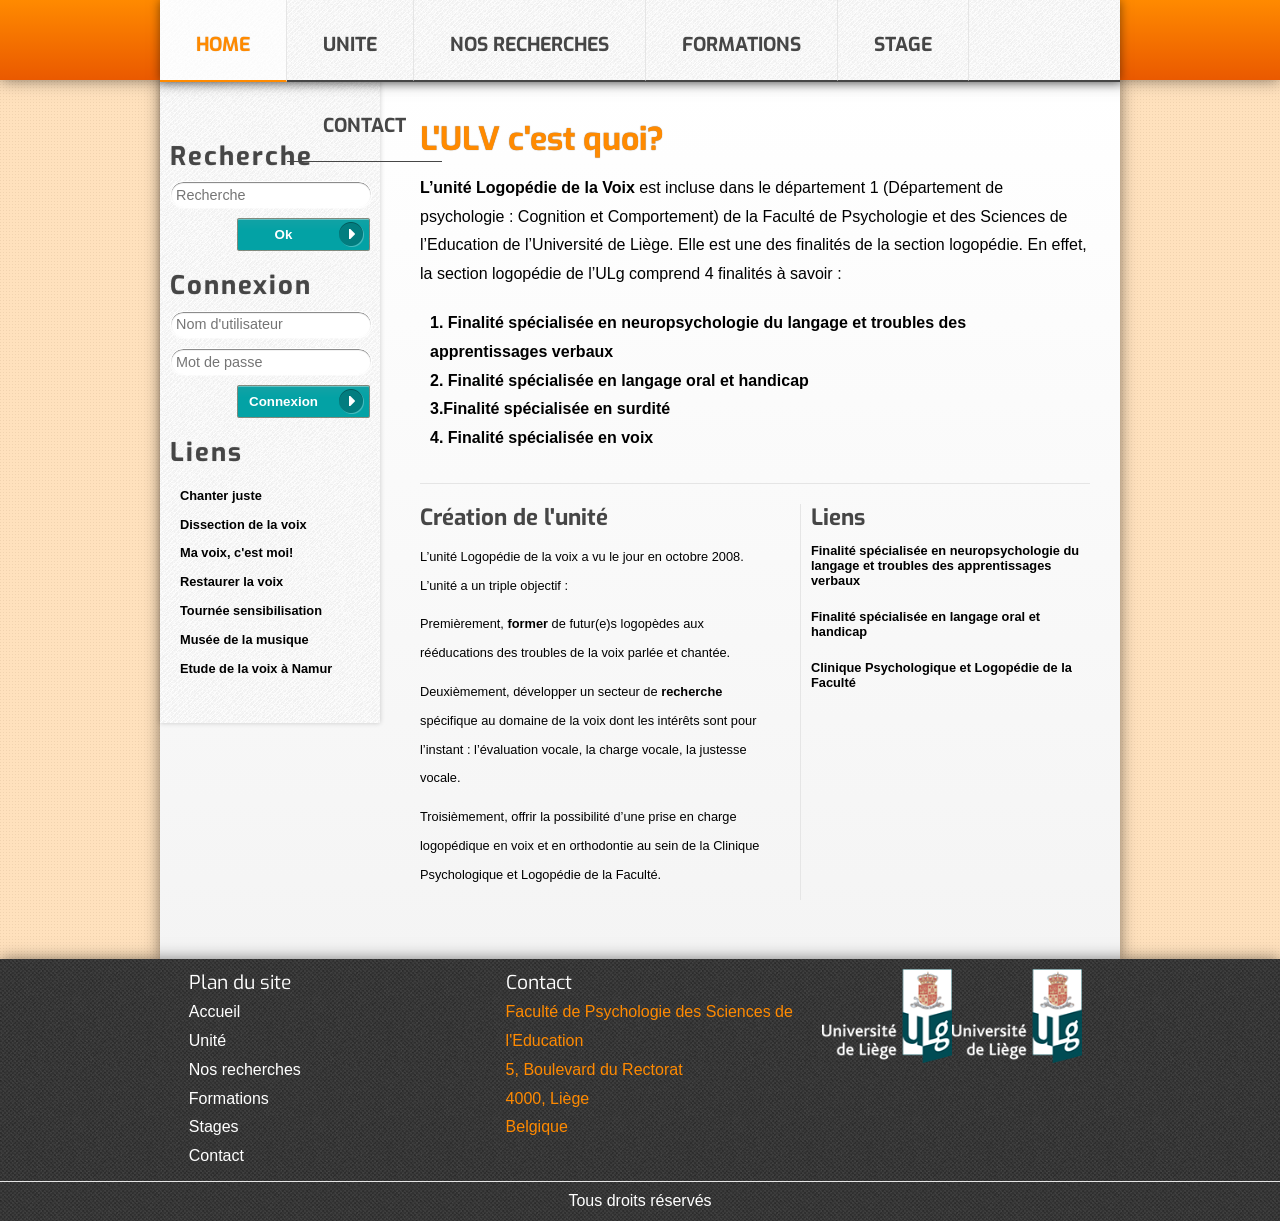
==== commit 36945896: "Membres, asides, footer" ====
--- a/index.html
+++ b/index.html
@@ -40,16 +40,17 @@
         </header>
         <section id="banniere">
             <div>
-                <img src="/img/illu.png" />
+                <h3><img src="/img/illu.png" alt="ULV - Illustration"/></h3>
             </div>
 
         </section>
         <div id="sep"></div>
         <div id="wrapper">
             <section class="page">
-                 <div class="sidebar">
+                <aside class="sidebar">
                     <div class="search">
-                        <input class ="input" type="text" placeholder="Recherche"><input type="submit" value="" class="subm" />
+                        <label for="search"><h3>Recherche</h3></label>
+                        <input class='input' type="text" name="search" placeholder="Recherche"><input type="submit" value="Ok" class="connex" />
                     </div>
                     <h3>Connexion</h3>
                     <input class ="input" type="text" placeholder="Nom d'utilisateur">
@@ -66,7 +67,7 @@
                         <li>Musée de la musique</li>
                         <li>Etude de la voix à Namur</li>
                     </ul>
-                </div>
+                </aside>
                 <div class="content">
                     <h2>L'ULV c'est quoi?</h2>
                     <div class="intro">
@@ -97,37 +98,50 @@
                             Troisièmement, offrir la possibilité d’une prise en charge logopédique en voix et en orthodontie au sein de la Clinique Psychologique et Logopédie de la Faculté.
                         </p>
                     </div>
-                    <div class="formaLien">
+                    <aside class="formaLien">
                         <h4>Liens</h4>
                         <ul>
                             <li class="lien"><a href="http://www.npla.ulg.ac.be/index.htm">Finalité spécialisée en neuropsychologie du langage et troubles  des apprentissages verbaux</a></li>
                             <li class="lien"><a href="http://www.logoclinique.ulg.ac.be/"> Finalité spécialisée en langage oral et handicap</a></li>
                             <li class="lien"><a href="http://www.fapse.ulg.ac.be/cms/c_328124/fr/accueil"> Clinique Psychologique et Logopédie de la Faculté </a></li>
                         </ul>
-                    </div>
+                    </aside>
 
                 </div>
             </section>
         </div>
-        <div class="mid-foot">
+        <footer>
+            <div class="contenu">
+                <section class="plan">
+                    <h4>Plan du site</h4>
+                    <ul>
+                        <li class="home actif"><a href="#">Accueil</a></li>
+                        <li><a href="unite.html">Unité</a></li>
+                        <li><a href="recherches.html">Nos recherches</a></li>
+                        <li><a href="formations.html">Formations</a></li>
+                        <li><a href="stage.html">Stages</a></li>
+                        <li><a href="contact.html">Contact</a></li>
+                    </ul>
+                </section>
+                <section class="contact">
+                    <h4>Contact</h4>
+                    <address itemscope="" itemtype="http://schema.org/PostalAddress">
+                        <span itemprop="contactType">Faculté de Psychologie des Sciences de l'Education </span><br>
+                        <span itemprop="street-address">
+                        5, Boulevard du Rectorat</span><br>
+                        <span itemprop="postal-code">4000, </span>
+                        <span itemprop="locality">Liège</span><br>
+                        <span itemprop="country-name">Belgique</span>
+                    </address>
+                </section>
 
-            <div class="w960">
-                <div class="logos">
-                    <img src="./img/ulg2.png" alt="ULG">
-                </div>
-                <div class="footcont">
-                    <p>
-                        Faculté de Psychologie des Sciences de l'Education <br>
-                        5, Boulevard du Rectorat <br>
-                        4000 Liège <br>
-                        Belgique
-                    </p>
-                </div>
+                <section class="logos">
+                    <h4><img src="./img/ulg2.png" alt="ULG"></h4>
+                    <h4><img src="./img/ulg2.png" alt="ULV"></h4>
+                </section>
+
             </div>
-
-        </div>
-        <footer>
-
+            <div class="copyr">Tous droits réservés</div>
         </footer>
 
         <script src="//ajax.googleapis.com/ajax/libs/jquery/1.8.3/jquery.min.js"></script>
--- a/css/main.css
+++ b/css/main.css
@@ -123,6 +123,15 @@
 html {
   background: url(../img/bg3.png) repeat;
 }
+.intro img {
+  float: left;
+  border: 2px solid #fff8dd;
+  -webkit-border-radius: 5px;
+  -moz-border-radius: 5px;
+  border-radius: 5px;
+  box-shadow: 0 0 2px rgba(0, 0, 0, 0.5);
+  margin-right: 10px;
+}
 @media screen and (min-width: 960px) {
   body {
     font-family: "Helvetica Neue", Helvetica, Arial, sans-serif;
@@ -234,18 +243,14 @@
     font-family: 'Exo', sans-serif;
     font-size: 1.6em;
     font-weight: bold;
-    color: white;
-    width: 300px;
-    clear: both;
-    height: 70px;
-    background: url(../img/bulle3.png) no-repeat;
-    margin: 0 0 0 5px;
-    padding: 25px 0 0 20px;
-    text-shadow: 0 0 2px rgba(0, 0, 0, 0.7);
+    color: #464646;
+    margin: 0 0 0 0px;
+    padding: 20px 0 10px 10px;
+    text-shadow: 0 0 1px rgba(0, 0, 0, 0.3);
     letter-spacing: 2px;
   }
   #wrapper .sidebar ul {
-    margin: -20px 0 40px 20px;
+    margin: 5px 0 40px 20px;
     display: inline-block;
   }
   #wrapper .sidebar ul li {
@@ -710,62 +715,50 @@
     box-shadow: 0 0 2px rgba(0, 0, 0, 0.5);
     margin-right: 10px;
   }
-  .mid-foot {
+  footer {
     background: url(../img/bg_foot.png) repeat;
     box-shadow: 0 0 15px rgba(0, 0, 0, 0.5);
     margin-top: -10px;
     position: relative;
-    height: 175px;
-  }
-  .mid-foot .w960 {
+    text-align: center;
+  }
+  footer .contenu {
     width: 960px;
     margin: 0 auto;
-  }
-  .mid-foot .logos {
-    display: inline;
-    float: left;
-    width: 460px;
-    margin: 0 10px;
-    border-right: 1px solid #e5e5e5;
+    text-align: left;
+    display: inline-block;
+  }
+  footer .contenu section {
+    float: left;
+    width: 30%;
+    display: inline-block;
+    color: white;
+    margin-left: 3%;
+  }
+  footer .contenu section a {
+    color: white;
+    text-decoration: none;
+  }
+  footer .contenu section a:hover {
+    border-bottom: 1px solid #ff8a00;
+    color: #ff8a00;
+  }
+  footer .contenu section h4 {
+    font-size: 1.2em;
+    font-family: 'Exo', sans-serif;
     margin-top: 10px;
   }
-  .mid-foot img {
-    margin-top: 20px;
-    padding-right: 20px;
-  }
-  .mid-foot .footcont {
+  footer .contenu section address {
+    color: #ff8a00;
+  }
+  footer .copyr {
     color: white;
-    padding: 20px;
-  }
-  #footer {
-    background: #00baba;
-    /* Old browsers */
-  
-    /* IE9 SVG, needs conditional override of 'filter' to 'none' */
-  
-    background: url([data-uri]);
-    background: -moz-linear-gradient(top, #00baba 0%, #03a2a5 100%);
-    /* FF3.6+ */
-  
-    background: -webkit-gradient(linear, left top, left bottom, color-stop(0%, #00baba), color-stop(100%, #03a2a5));
-    /* Chrome,Safari4+ */
-  
-    background: -webkit-linear-gradient(top, #00baba 0%, #03a2a5 100%);
-    /* Chrome10+,Safari5.1+ */
-  
-    background: -o-linear-gradient(top, #00baba 0%, #03a2a5 100%);
-    /* Opera 11.10+ */
-  
-    background: -ms-linear-gradient(top, #00baba 0%, #03a2a5 100%);
-    /* IE10+ */
-  
-    background: linear-gradient(to bottom, #00baba 0%, #03a2a5 100%);
-    /* W3C */
-  
-    filter: progid:dximagetransform.microsoft.gradient(startColorstr='#00baba', endColorstr='#03a2a5', GradientType=0);
-    /* IE6-8 */
-  
-    height: 175px;
+    padding: 5px 0;
+    border-top: 1px solid #e5e5e5;
+  }
+  footer .logos img {
+    float: left;
+    width: 45%;
   }
 }
 @media screen and (min-width: 641px) and (max-width: 959px) {
@@ -804,7 +797,7 @@
     font-weight: bold;
     color: #464646;
     margin: 0 0 0 5px;
-    padding: 20px 0 10px 20px;
+    padding: 20px 0 10px 10px;
     text-shadow: 0 0 1px rgba(0, 0, 0, 0.3);
     letter-spacing: 2px;
   }
@@ -1235,62 +1228,50 @@
     box-shadow: 0 0 2px rgba(0, 0, 0, 0.5);
     margin-right: 10px;
   }
-  .mid-foot {
+  footer {
     background: url(../img/bg_foot.png) repeat;
     box-shadow: 0 0 15px rgba(0, 0, 0, 0.5);
     margin-top: -10px;
     position: relative;
-    height: 175px;
-  }
-  .mid-foot .w960 {
+    padding: 20px 0;
+  }
+  footer .contenu {
     width: 100%;
     margin: 0 auto;
-  }
-  .mid-foot .logos {
-    display: inline;
-    float: left;
-    width: 460px;
-    margin: 0 10px;
-    border-right: 1px solid #e5e5e5;
+    display: inline-block;
+  }
+  footer .contenu section {
+    float: left;
+    width: 30%;
+    display: inline-block;
+    color: white;
+    margin-left: 3%;
+  }
+  footer .contenu section a {
+    color: white;
+    text-decoration: none;
+  }
+  footer .contenu section a:hover {
+    border-bottom: 1px solid #ff8a00;
+    color: #ff8a00;
+  }
+  footer .contenu section h4 {
+    font-size: 1.2em;
+    font-family: 'Exo', sans-serif;
     margin-top: 10px;
   }
-  .mid-foot img {
-    margin-top: 20px;
-    padding-right: 20px;
-  }
-  .mid-foot .footcont {
+  footer .contenu section address {
+    color: #ff8a00;
+    font-size: 0.8em;
+  }
+  footer .copyr {
     color: white;
-    padding: 20px;
-  }
-  #footer {
-    background: #00baba;
-    /* Old browsers */
-  
-    /* IE9 SVG, needs conditional override of 'filter' to 'none' */
-  
-    background: url([data-uri]);
-    background: -moz-linear-gradient(top, #00baba 0%, #03a2a5 100%);
-    /* FF3.6+ */
-  
-    background: -webkit-gradient(linear, left top, left bottom, color-stop(0%, #00baba), color-stop(100%, #03a2a5));
-    /* Chrome,Safari4+ */
-  
-    background: -webkit-linear-gradient(top, #00baba 0%, #03a2a5 100%);
-    /* Chrome10+,Safari5.1+ */
-  
-    background: -o-linear-gradient(top, #00baba 0%, #03a2a5 100%);
-    /* Opera 11.10+ */
-  
-    background: -ms-linear-gradient(top, #00baba 0%, #03a2a5 100%);
-    /* IE10+ */
-  
-    background: linear-gradient(to bottom, #00baba 0%, #03a2a5 100%);
-    /* W3C */
-  
-    filter: progid:dximagetransform.microsoft.gradient(startColorstr='#00baba', endColorstr='#03a2a5', GradientType=0);
-    /* IE6-8 */
-  
-    height: 175px;
+    padding: 5px 0;
+    border-top: 1px solid #e5e5e5;
+  }
+  footer .logos img {
+    float: left;
+    width: 45%;
   }
 }
 @media screen and (min-width: 420px) and (max-width: 640px) {
@@ -1690,57 +1671,50 @@
     box-shadow: 0 0 2px rgba(0, 0, 0, 0.5);
     margin-right: 10px;
   }
-  .mid-foot {
+  footer {
     background: url(../img/bg_foot.png) repeat;
     box-shadow: 0 0 15px rgba(0, 0, 0, 0.5);
     margin-top: -10px;
     position: relative;
-  }
-  .mid-foot .w960 {
+    padding: 20px 0;
+  }
+  footer .contenu {
     width: 100%;
     margin: 0 auto;
-  }
-  .mid-foot .logos {
-    border-right: 1px solid #e5e5e5;
+    display: inline-block;
+  }
+  footer .contenu section {
+    float: left;
+    width: 30%;
+    display: inline-block;
+    color: white;
+    margin-left: 3%;
+  }
+  footer .contenu section a {
+    color: white;
+    text-decoration: none;
+  }
+  footer .contenu section a:hover {
+    border-bottom: 1px solid #ff8a00;
+    color: #ff8a00;
+  }
+  footer .contenu section h4 {
+    font-size: 1.2em;
+    font-family: 'Exo', sans-serif;
     margin-top: 10px;
   }
-  .mid-foot img {
-    margin-top: 20px;
-    padding-right: 20px;
-  }
-  .mid-foot .footcont {
+  footer .contenu section address {
+    color: #ff8a00;
+    font-size: 0.8em;
+  }
+  footer .copyr {
     color: white;
-    padding: 20px;
-  }
-  #footer {
-    background: #00baba;
-    /* Old browsers */
-  
-    /* IE9 SVG, needs conditional override of 'filter' to 'none' */
-  
-    background: url([data-uri]);
-    background: -moz-linear-gradient(top, #00baba 0%, #03a2a5 100%);
-    /* FF3.6+ */
-  
-    background: -webkit-gradient(linear, left top, left bottom, color-stop(0%, #00baba), color-stop(100%, #03a2a5));
-    /* Chrome,Safari4+ */
-  
-    background: -webkit-linear-gradient(top, #00baba 0%, #03a2a5 100%);
-    /* Chrome10+,Safari5.1+ */
-  
-    background: -o-linear-gradient(top, #00baba 0%, #03a2a5 100%);
-    /* Opera 11.10+ */
-  
-    background: -ms-linear-gradient(top, #00baba 0%, #03a2a5 100%);
-    /* IE10+ */
-  
-    background: linear-gradient(to bottom, #00baba 0%, #03a2a5 100%);
-    /* W3C */
-  
-    filter: progid:dximagetransform.microsoft.gradient(startColorstr='#00baba', endColorstr='#03a2a5', GradientType=0);
-    /* IE6-8 */
-  
-    height: 175px;
+    padding: 5px 0;
+    border-top: 1px solid #e5e5e5;
+  }
+  footer .logos img {
+    float: left;
+    width: 45%;
   }
 }
 @media screen and (max-width: 420px) {
@@ -2132,55 +2106,48 @@
     box-shadow: 0 0 2px rgba(0, 0, 0, 0.5);
     margin-right: 10px;
   }
-  .mid-foot {
+  footer {
     background: url(../img/bg_foot.png) repeat;
     box-shadow: 0 0 15px rgba(0, 0, 0, 0.5);
     margin-top: -10px;
     position: relative;
-  }
-  .mid-foot .w960 {
+    padding: 20px 0;
+  }
+  footer .contenu {
+    width: 100%;
     margin: 0 auto;
-  }
-  .mid-foot .logos {
-    border-right: 1px solid #e5e5e5;
+    display: inline-block;
+  }
+  footer .contenu section {
+    float: left;
+    width: 30%;
+    display: inline-block;
+    color: white;
+    margin-left: 3%;
+  }
+  footer .contenu section a {
+    color: white;
+    text-decoration: none;
+  }
+  footer .contenu section a:hover {
+    border-bottom: 1px solid #ff8a00;
+    color: #ff8a00;
+  }
+  footer .contenu section h4 {
+    font-size: 1.2em;
+    font-family: 'Exo', sans-serif;
     margin-top: 10px;
   }
-  .mid-foot img {
-    margin-top: 20px;
-    padding-right: 20px;
-  }
-  .mid-foot .footcont {
+  footer .contenu section address {
+    color: #ff8a00;
+  }
+  footer .copyr {
     color: white;
-    padding: 20px;
-  }
-  #footer {
-    background: #00baba;
-    /* Old browsers */
-  
-    /* IE9 SVG, needs conditional override of 'filter' to 'none' */
-  
-    background: url([data-uri]);
-    background: -moz-linear-gradient(top, #00baba 0%, #03a2a5 100%);
-    /* FF3.6+ */
-  
-    background: -webkit-gradient(linear, left top, left bottom, color-stop(0%, #00baba), color-stop(100%, #03a2a5));
-    /* Chrome,Safari4+ */
-  
-    background: -webkit-linear-gradient(top, #00baba 0%, #03a2a5 100%);
-    /* Chrome10+,Safari5.1+ */
-  
-    background: -o-linear-gradient(top, #00baba 0%, #03a2a5 100%);
-    /* Opera 11.10+ */
-  
-    background: -ms-linear-gradient(top, #00baba 0%, #03a2a5 100%);
-    /* IE10+ */
-  
-    background: linear-gradient(to bottom, #00baba 0%, #03a2a5 100%);
-    /* W3C */
-  
-    filter: progid:dximagetransform.microsoft.gradient(startColorstr='#00baba', endColorstr='#03a2a5', GradientType=0);
-    /* IE6-8 */
-  
-    height: 175px;
+    padding: 5px 0;
+    border-top: 1px solid #e5e5e5;
+  }
+  footer .logos img {
+    float: left;
+    width: 45%;
   }
 }
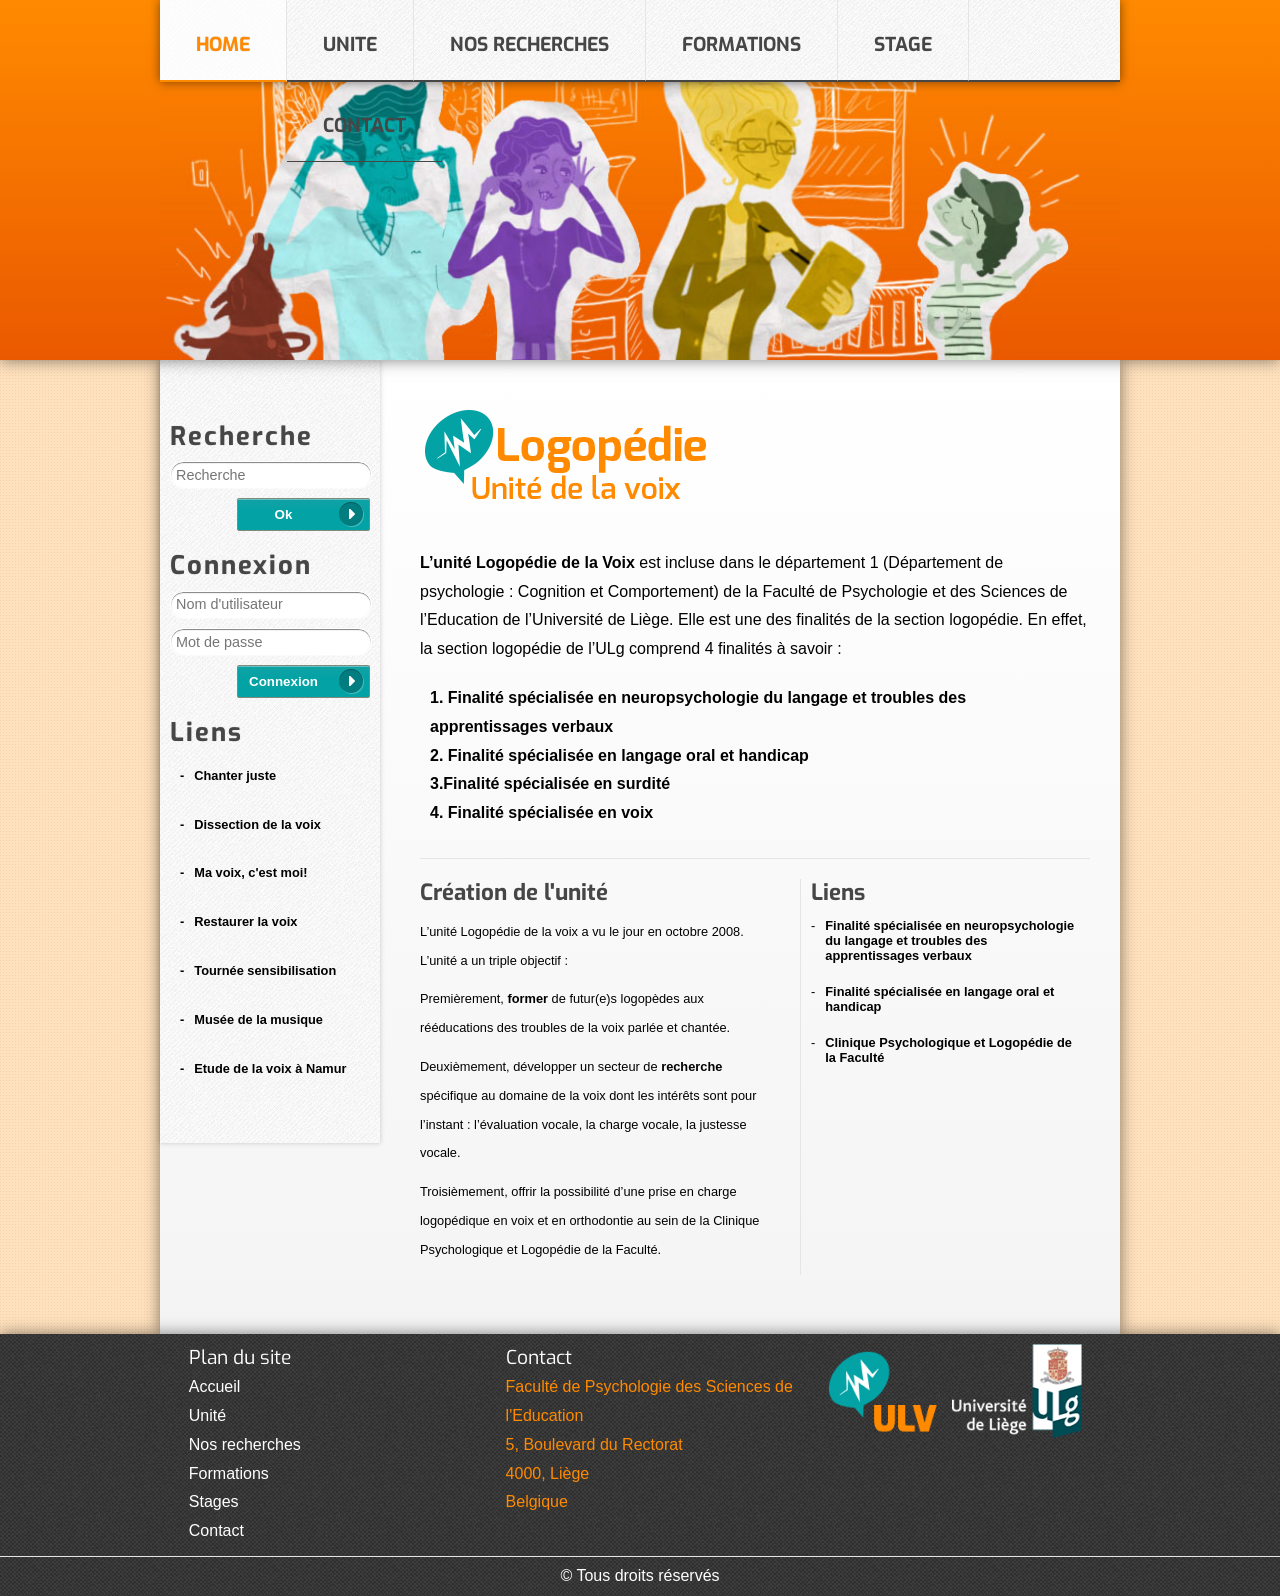
==== commit 5cc4d92a: "optimisations" ====
--- a/index.html
+++ b/index.html
@@ -6,7 +6,6 @@
 
     <head>
         <meta charset="utf-8">
-        <meta http-equiv="X-UA-Compatible" content="IE=edge,chrome=1">
         <title>Unité de Logopédie de la voix</title>
         <meta name="description" content="">
         <meta name="viewport" content="width=device-width">
@@ -15,8 +14,8 @@
 
         <link rel="stylesheet" href="css/normalize.css">
         <link rel="stylesheet" href="css/main.css">
-        <script src="js/vendor/modernizr-2.6.2.min.js"></script>
-         <link href='http://fonts.googleapis.com/css?family=Exo:400,800' rel='stylesheet' type='text/css'>
+        <link rel="stylesheet" type="text/css" href="css/print.css" media="print" />
+        <link href='http://fonts.googleapis.com/css?family=Exo:400,800' rel='stylesheet' type='text/css'>
     </head>
     <body>
         <!--[if lt IE 7]>
@@ -25,9 +24,10 @@
 
         <!-- Add your site or application content here -->
         <header class="page-header">
-            <h1>Unité de logopédie de la Voix</h1>
+            <h1 class="cache">Unité de logopédie de la voix</h1>
             <nav>
                 <ul>
+                    <h2 class="cache">Menu de navigation</h2>
                     <li class="home actif"><a href="#">HOME</a></li>
                     <li><a href="unite.html">UNITE</a></li>
                     <li><a href="recherches.html">NOS RECHERCHES</a></li>
@@ -40,7 +40,7 @@
         </header>
         <section id="banniere">
             <div>
-                <h3><img src="/img/illu.png" alt="ULV - Illustration"/></h3>
+                <h3><img src="/img/illu4.jpg" title="Bannière" alt="ULV - Illustration"/></h3>
             </div>
 
         </section>
@@ -48,9 +48,10 @@
         <div id="wrapper">
             <section class="page">
                 <aside class="sidebar">
+                    <h2 class="cache">Sidebar</h2>
                     <div class="search">
-                        <label for="search"><h3>Recherche</h3></label>
-                        <input class='input' type="text" name="search" placeholder="Recherche"><input type="submit" value="Ok" class="connex" />
+                        <h3><label for="search">Recherche</label></h3>
+                        <input class='input' type="text" name="search" id='search' placeholder="Recherche"><input type="submit" value="Ok" class="connex" />
                     </div>
                     <h3>Connexion</h3>
                     <input class ="input" type="text" placeholder="Nom d'utilisateur">
@@ -69,7 +70,7 @@
                     </ul>
                 </aside>
                 <div class="content">
-                    <h2>L'ULV c'est quoi?</h2>
+                    <h2><img src="./img/logo.png" alt="Unité de logopédie de la voix"></h2>
                     <div class="intro">
                         <p>
                             <strong>L’unité Logopédie de la Voix</strong> est incluse dans le département 1 (Département de psychologie : Cognition et Comportement) de la Faculté de Psychologie et des Sciences de l’Education de l’Université de Liège. Elle est une des finalités de la section logopédie. En effet, la section logopédie de l’ULg comprend 4 finalités à  savoir :
@@ -82,11 +83,11 @@
                         </ol>
                     </div>
                     <div class="historique">
-                        <h4>Création de l'unité</h4>
+                        <h3>Création de l'unité</h3>
 
                         <p>
                             L’unité Logopédie de la voix a vu le jour en octobre 2008.
-                            <br> L’unité a un triple objectif :
+                            <br> L’unité a un triple objectif&nbsp;:
                         </p>
                         <p>
                             Premièrement, <strong>former</strong> de futur(e)s logopèdes  aux rééducations des troubles de la voix parlée et chantée.
@@ -101,9 +102,9 @@
                     <aside class="formaLien">
                         <h4>Liens</h4>
                         <ul>
-                            <li class="lien"><a href="http://www.npla.ulg.ac.be/index.htm">Finalité spécialisée en neuropsychologie du langage et troubles  des apprentissages verbaux</a></li>
-                            <li class="lien"><a href="http://www.logoclinique.ulg.ac.be/"> Finalité spécialisée en langage oral et handicap</a></li>
-                            <li class="lien"><a href="http://www.fapse.ulg.ac.be/cms/c_328124/fr/accueil"> Clinique Psychologique et Logopédie de la Faculté </a></li>
+                            <li class="lien"><a href="http://www.npla.ulg.ac.be/index.htm" title="Lien 2">Finalité spécialisée en neuropsychologie du langage et troubles  des apprentissages verbaux</a></li>
+                            <li class="lien"><a href="http://www.logoclinique.ulg.ac.be/" title="Lien 2"> Finalité spécialisée en langage oral et handicap</a></li>
+                            <li class="lien"><a href="http://www.fapse.ulg.ac.be/cms/c_328124/fr/accueil" title="Lien 2"> Clinique Psychologique et Logopédie de la Faculté </a></li>
                         </ul>
                     </aside>
 
@@ -112,6 +113,7 @@
         </div>
         <footer>
             <div class="contenu">
+
                 <section class="plan">
                     <h4>Plan du site</h4>
                     <ul>
@@ -123,38 +125,28 @@
                         <li><a href="contact.html">Contact</a></li>
                     </ul>
                 </section>
-                <section class="contact">
+                <section class="contact vcard">
                     <h4>Contact</h4>
-                    <address itemscope="" itemtype="http://schema.org/PostalAddress">
-                        <span itemprop="contactType">Faculté de Psychologie des Sciences de l'Education </span><br>
-                        <span itemprop="street-address">
+                    <address itemscope="" itemtype="http://schema.org/PostalAddress"  class="adr">
+                        <span itemprop="contactType"  class="org">Faculté de Psychologie des Sciences de l'Education </span><br>
+                        <span itemprop="street-address" class="streetaddress">
                         5, Boulevard du Rectorat</span><br>
-                        <span itemprop="postal-code">4000, </span>
-                        <span itemprop="locality">Liège</span><br>
-                        <span itemprop="country-name">Belgique</span>
+                        <span itemprop="postal-code" class="postal-code">4000, </span>
+                        <span itemprop="locality" class="locality">Liège</span><br>
+                        <span itemprop="country-name" class="country-name">Belgique</span>
                     </address>
                 </section>
 
                 <section class="logos">
-                    <h4><img src="./img/ulg2.png" alt="ULG"></h4>
+                    <h4><img src="./img/logoReduit.png" alt="ULG"></h4>
                     <h4><img src="./img/ulg2.png" alt="ULV"></h4>
                 </section>
 
             </div>
-            <div class="copyr">Tous droits réservés</div>
+            <div class="copyr">&copy; Tous droits réservés</div>
         </footer>
-
-        <script src="//ajax.googleapis.com/ajax/libs/jquery/1.8.3/jquery.min.js"></script>
+        <script src="js/vendor/modernizr-2.6.2.min.js"></script>
         <script>window.jQuery || document.write('<script src="js/vendor/jquery-1.8.3.min.js"><\/script>')</script>
-        <script src="js/plugins.js"></script>
         <script src="js/main.js"></script>
-
-        <!-- Google Analytics: change UA-XXXXX-X to be your site's ID. -->
-        <script>
-            var _gaq=[['_setAccount','UA-XXXXX-X'],['_trackPageview']];
-            (function(d,t){var g=d.createElement(t),s=d.getElementsByTagName(t)[0];
-            g.src=('https:'==location.protocol?'//ssl':'//www')+'.google-analytics.com/ga.js';
-            s.parentNode.insertBefore(g,s)}(document,'script'));
-        </script>
     </body>
 </html>
--- a/css/main.css
+++ b/css/main.css
@@ -1,2153 +1,16 @@
-body {
-  width: 100%;
-  *zoom: 1;
-}
-body:before,
-body:after {
-  content: "";
-  display: table;
-}
-body:after {
-  clear: both;
-}
-/************************************************
-/* RESTE MEYER
-************************************************/
-html,
-body,
-div,
-span,
-applet,
-object,
-iframe,
-h1,
-h2,
-h3,
-h4,
-h5,
-h6,
-p,
-blockquote,
-pre,
-a,
-abbr,
-acronym,
-address,
-big,
-cite,
-code,
-del,
-dfn,
-em,
-font,
-img,
-ins,
-kbd,
-q,
-s,
-samp,
-small,
-strike,
-strong,
-sub,
-sup,
-tt,
-var,
-dl,
-dt,
-dd,
-ol,
-ul,
-li,
-fieldset,
-form,
-label,
-legend,
-table,
-caption,
-tbody,
-tfoot,
-thead,
-tr,
-th,
-td {
-  margin: 0;
-  padding: 0;
-  border: 0;
-  outline: 0;
-  font-weight: inherit;
-  font-style: inherit;
-  font-size: 100%;
-  font-family: inherit;
-  vertical-align: baseline;
-}
-/* remember to define focus styles! */
-:focus {
-  outline: 0;
-}
-body {
-  line-height: 1;
-  color: black;
-}
-ol,
-ul {
-  list-style: none;
-}
-/* tables still need 'cellspacing="0"' in the markup */
-table {
-  border-collapse: separate;
-  border-spacing: 0;
-}
-caption,
-th,
-td {
-  text-align: left;
-  font-weight: normal;
-}
-blockquote:before,
-blockquote:after,
-q:before,
-q:after {
-  content: "";
-}
-blockquote,
-q {
-  quotes: "" "";
-}
-/************************************************
-/* VARIABLES
-************************************************/
-/************************************************
-/* ACCUEIL
-************************************************/
-html {
-  background: url(../img/bg3.png) repeat;
-}
-.intro img {
-  float: left;
-  border: 2px solid #fff8dd;
-  -webkit-border-radius: 5px;
-  -moz-border-radius: 5px;
-  border-radius: 5px;
-  box-shadow: 0 0 2px rgba(0, 0, 0, 0.5);
-  margin-right: 10px;
-}
-@media screen and (min-width: 960px) {
-  body {
-    font-family: "Helvetica Neue", Helvetica, Arial, sans-serif;
-    font-size: 16px;
-    line-height: 1.8em;
-  }
-  #banniere {
-    background: #ff8a00;
-    /* Old browsers */
-  
-    /* IE9 SVG, needs conditional override of 'filter' to 'none' */
-  
-    background: url([data-uri]);
-    background: -moz-linear-gradient(top, #ff8a00 0%, #ea5900 100%);
-    /* FF3.6+ */
-  
-    background: -webkit-gradient(linear, left top, left bottom, color-stop(0%, #ff8a00), color-stop(100%, #ea5900));
-    /* Chrome,Safari4+ */
-  
-    background: -webkit-linear-gradient(top, #ff8a00 0%, #ea5900 100%);
-    /* Chrome10+,Safari5.1+ */
-  
-    background: -o-linear-gradient(top, #ff8a00 0%, #ea5900 100%);
-    /* Opera 11.10+ */
-  
-    background: -ms-linear-gradient(top, #ff8a00 0%, #ea5900 100%);
-    /* IE10+ */
-  
-    background: linear-gradient(to bottom, #ff8a00 0%, #ea5900 100%);
-    /* W3C */
-  
-    filter: progid:dximagetransform.microsoft.gradient(startColorstr='#ff8a00', endColorstr='#ea5900', GradientType=0);
-    /* IE6-8 */
-  
-    box-shadow: 0 0 15px rgba(0, 0, 0, 0.5);
-    min-height: 80px;
-    max-height: 360px;
-    position: relative;
-    z-index: 99999;
-  }
-  #banniere div {
-    width: 960px;
-    margin: 0 auto;
-  }
-  #banniere div img {
-    width: 960px;
-    margin-top: 33px;
-  }
-  #sep {
-    display: none;
-    position: relative;
-    z-index: 2;
-    height: 20px;
-    background-color: #e5e5e5;
-    box-shadow: 0 0 15px rgba(0, 0, 0, 0.5);
-  }
-  #wrapper {
-    margin: 0 auto;
-    width: 960px;
-  }
-  #wrapper .page {
-    display: inline-block;
-    width: 960px;
-    min-height: 600px;
-    background: #ffffff;
-    /* Old browsers */
-  
-    background: #ffffff;
-    /* Old browsers */
-  
-    /* IE9 SVG, needs conditional override of 'filter' to 'none' */
-  
-    background: url([data-uri]);
-    background: -moz-linear-gradient(top, #ffffff 0%, #f4f4f4 100%);
-    /* FF3.6+ */
-  
-    background: -webkit-gradient(linear, left top, left bottom, color-stop(0%, #ffffff), color-stop(100%, #f4f4f4));
-    /* Chrome,Safari4+ */
-  
-    background: -webkit-linear-gradient(top, #ffffff 0%, #f4f4f4 100%);
-    /* Chrome10+,Safari5.1+ */
-  
-    background: -o-linear-gradient(top, #ffffff 0%, #f4f4f4 100%);
-    /* Opera 11.10+ */
-  
-    background: -ms-linear-gradient(top, #ffffff 0%, #f4f4f4 100%);
-    /* IE10+ */
-  
-    background: linear-gradient(to bottom, #ffffff 0%, #f4f4f4 100%);
-    /* W3C */
-  
-    filter: progid:dximagetransform.microsoft.gradient(startColorstr='#ffffff', endColorstr='#f4f4f4', GradientType=0);
-    /* IE6-8 */
-  
-    box-shadow: 0 0 15px rgba(0, 0, 0, 0.5);
-  }
-  #wrapper .sidebar {
-    position: relative;
-    z-index: 0;
-    display: inline;
-    float: left;
-    width: 220px;
-    margin: 0 10px;
-    box-shadow: 0 0 5px rgba(0, 0, 0, 0.2);
-    background: url(../img/bg-side.png) repeat;
-    margin: 0 10px 20px 0px;
-  }
-  #wrapper .sidebar h3 {
-    font-family: 'Exo', sans-serif;
-    font-size: 1.6em;
-    font-weight: bold;
-    color: #464646;
-    margin: 0 0 0 0px;
-    padding: 20px 0 10px 10px;
-    text-shadow: 0 0 1px rgba(0, 0, 0, 0.3);
-    letter-spacing: 2px;
-  }
-  #wrapper .sidebar ul {
-    margin: 5px 0 40px 20px;
-    display: inline-block;
-  }
-  #wrapper .sidebar ul li {
-    font-size: 0.8em;
-    font-weight: bold;
-    clear: both;
-  }
-  #wrapper .sidebar ul li:before {
-    content: url(../img/puce.png) no-repeat;
-    float: left;
-    margin: 0 10px 20px 0;
-  }
-  #wrapper .sidebar ul li:hover {
-    color: #ff8a00;
-    cursor: pointer;
-  }
-  #wrapper .sidebar .search {
-    margin: 42px 0 20px;
-  }
-  #wrapper .sidebar .input {
-    border: 1px solid white;
-    -webkit-border-radius: 50px;
-    -moz-border-radius: 50px;
-    border-radius: 50px;
-    box-shadow: 0px 1px 1px 0px rgba(0, 0, 0, 0.5) inset, 0px 1px 1px 0px rgba(255, 255, 255, 0.5);
-    background-color: white;
-    width: 190px;
-    height: 15px;
-    font-size: 0.9em;
-    margin-left: 10px;
-    margin-bottom: 10px;
-    padding: 5px;
-  }
-  #wrapper .sidebar .subm {
-    display: none;
-  }
-  #wrapper .sidebar .connex {
-    float: right;
-    width: 133px;
-    height: 33px;
-    border: none;
-    background: url(../img/button.png) no-repeat;
-    color: white;
-    font-weight: bold;
-    text-indent: -40px;
-    display: inline-block;
-    margin-right: 10px;
-    margin-bottom: 20px;
-  }
-  #test {
-    position: relative;
-  }
-  .page-header {
-    position: fixed;
-    width: 100%;
-    display: block;
-    z-index: 999999;
-  }
-  .page-header h1 {
-    display: none;
-  }
-  .page-header nav {
-    margin: 0 auto;
-    height: 80px;
-    width: 960px;
-    position: relative;
-    box-shadow: 0 0 10px rgba(0, 0, 0, 0.5);
-    background: url(../img/bg-side.png) repeat;
-    border-bottom: 2px solid #464646;
-    text-align: center;
-  }
-  .page-header nav ul {
-    height: 100%;
-  }
-  .page-header nav a {
-    font-weight: bold;
-    color: #464646;
-    display: block;
-    padding: 0 36px;
-    text-decoration: none;
-    line-height: 90px;
-    font-size: 1.2em;
-    font-family: 'Exo', sans-serif;
-  }
-  .page-header nav a:hover,
-  .page-header nav li.actif a {
-    color: #ff8a00;
-    text-shadow: 0 0 1px rgba(0, 0, 0, 0.2);
-  }
-  .page-header nav li {
-    display: inline-block;
-    height: 100%;
-    float: left;
-    border-bottom: 1px solid #464646;
-    border-right: 1px solid #e5e5e5;
-  }
-  .page-header nav li:last-child {
-    border-right: none;
-  }
-  .page-header nav li:first-child {
-    margin-left: 0px;
-  }
-  .page-header nav .actif,
-  .page-header nav li:hover {
-    background-color: rgba(255, 255, 255, 0.7);
-    border-bottom: 2px solid #ff8a00;
-  }
-  .page-header nav .actif a,
-  .page-header nav li:hover a {
-    color: #ff8a00;
-    display: block;
-  }
-  h2 {
-    color: #ff8a00;
-    font-size: 2em;
-    font-weight: bold;
-    font-family: 'Exo', sans-serif;
-  }
-  strong {
-    font-weight: bold;
-  }
-  .content {
-    display: inline;
-    float: left;
-    width: 700px;
-    margin: 0 10px;
-    width: 670px;
-    margin: 0 30px;
-    padding-bottom: 60px;
-  }
-  .content h2 {
-    margin: 0 0 20px 0;
-    padding: 45px 0 0 0;
-    text-shadow: 0 0 1px rgba(0, 0, 0, 0.5);
-  }
-  .content ol {
-    margin: 10px;
-  }
-  .content .membres {
-    font-weight: bold;
-    margin: 0;
-    border-bottom: 1px solid #e5e5e5;
-  }
-  .content .membres ol {
-    margin: 5px 0 10px 10px;
-  }
-  .content .membres ol a {
-    text-decoration: none;
-    color: #ff8a00;
-    font-size: 1.2em;
-  }
-  .content .membres ol a:hover {
-    border-bottom: 1px solid #ff8a00;
-  }
-  .content #gmap {
-    border-width: border;
-    width: 100%;
-    border: 3px solid #e5e5e5;
-    display: inline-block;
-    height: 300px;
-    margin-bottom: 20px;
-  }
-  .content .agenda {
-    float: left;
-    width: 279px;
-    border-collapse: collapse;
-    border-spacing: 0;
-    empty-cells: show;
-  }
-  .content .agenda .pair {
-    background-color: #e5e5e5;
-  }
-  .content .agenda tr {
-    border-top: 1px solid rgba(0, 0, 0, 0.1);
-  }
-  .content .agenda td {
-    float: left;
-    padding-left: 10px;
-  }
-  .content .agenda .lieu {
-    font-weight: bold;
-    margin-right: 20px;
-    font-size: 0.70em;
-    width: 40px;
-  }
-  .content .agenda .whatEvent {
-    width: 100px;
-    font-size: 0.75em;
-  }
-  .content .agenda .date {
-    margin-right: 20px;
-    font-size: 0.75em;
-  }
-  .content .agenda tbody {
-    display: table-row-group;
-    vertical-align: middle;
-    border-color: inherit;
-  }
-  .content h4 {
-    font-size: 1.4em;
-    font-weight: bold;
-    color: #464646;
-    margin-bottom: 10px;
-    font-family: 'Exo', sans-serif;
-  }
-  .content .formation {
-    margin-bottom: 30px;
-  }
-  .content .formation li {
-    margin-bottom: 10px;
-  }
-  .content .formation span {
-    font-size: 0.7em;
-    background-color: #e5e5e5;
-    padding: 2px 5px;
-    margin-right: 10px;
-    font-family: "Courier New", Courier, monospace;
-  }
-  .content a {
-    font-weight: bold;
-    color: black;
-    text-decoration: none;
-  }
-  .content a:hover {
-    color: #ff8a00;
-    border-bottom: 1px solid #ff8a00;
-  }
-  .content .selectionMap {
-    display: inline;
-    float: left;
-    width: 380px;
-    margin: 0 10px;
-    margin-left: 0px;
-    min-height: 250px;
-    position: relative;
-    border-right: 1px solid #e5e5e5;
-  }
-  .content .selectionMap img {
-    float: left;
-    border: 2px solid #fff8dd;
-    -webkit-border-radius: 5px;
-    -moz-border-radius: 5px;
-    border-radius: 5px;
-    box-shadow: 0 0 2px rgba(0, 0, 0, 0.5);
-    margin-right: 10px;
-  }
-  .content .selectionMap h5 {
-    font-size: 1.2em;
-    font-weight: bold;
-    margin-bottom: 10px;
-  }
-  .content .selectionMap p {
-    font-size: 0.9em;
-  }
-  .content .selectionMap div {
-    display: inline-block;
-    border-bottom: 1px solid #e5e5e5;
-    margin: 0 0 20px 0;
-    padding-bottom: 5px;
-    width: 100%;
-  }
-  .content .selectionMap div:last-child {
-    border-bottom: none;
-  }
-  .content .listing {
-    display: inline;
-    float: left;
-    width: 380px;
-    margin: 0 10px;
-    margin-left: 0px;
-    min-height: 250px;
-    position: relative;
-    border-right: 1px solid #e5e5e5;
-  }
-  .content .listing ul {
-    font-size: 0.8em;
-    line-height: 14px;
-  }
-  .content .intro {
-    padding-bottom: 20px;
-    margin-bottom: 20px;
-    border-bottom: 1px solid #e5e5e5;
-  }
-  .content .intro p {
-    margin-bottom: 20px;
-  }
-  .content .intro .pair {
-    background-color: #e5e5e5;
-  }
-  .content .intro th {
-    float: left;
-    width: 20%;
-    padding: 0 0 0 10px;
-  }
-  .content .intro tr {
-    display: inline-block;
-    padding-top: 10px;
-    width: 100%;
-  }
-  .content .intro td {
-    float: left;
-  }
-  .content .intro table {
-    width: 100%;
-    position: relative;
-    font-size: 0.75em;
-    border: 1px solid #e5e5e5;
-    line-height: 2em;
-  }
-  .content .intro .titre {
-    float: left;
-    font-size: 0.9em;
-    width: 30%;
-  }
-  .content .intro .mail {
-    float: left;
-    width: 30%;
-    font-size: 0.9em;
-    padding-bottom: 10px;
-    font-style: italic;
-  }
-  .content .intro .mail p {
-    margin-bottom: 0px;
-  }
-  .content .intro .telephone {
-    float: left;
-    width: 15%;
-    font-size: 0.9em;
-    padding-bottom: 10px;
-  }
-  .content .intro .telephone p {
-    margin-bottom: 0px;
-  }
-  .content .intro tbody {
-    display: table-row-group;
-    vertical-align: middle;
-    border-color: inherit;
-  }
-  .content h5 {
-    font-weight: bold;
-    margin-bottom: 5px;
-    color: #ff8a00;
-  }
-  .content .formaLien {
-    display: inline-block;
-    width: 270px;
-  }
-  .content .formaLien li {
-    font-size: 0.8em;
-    margin-bottom: 20px;
-    line-height: 1.2em;
-  }
-  .content .formaLien .lien:before {
-    content: url(../img/puce.png) no-repeat;
-    float: left;
-    margin: 0 10px 20px 0;
-  }
-  .content .formaLien #gmap {
-    height: 210px;
-  }
-  .content .inscription {
-    display: inline;
-    float: left;
-    width: 380px;
-    margin: 0 10px;
-    margin-left: 0px;
-    min-height: 250px;
-    position: relative;
-    border-right: 1px solid #e5e5e5;
-  }
-  .content .inscription p,
-  .content .inscription ul {
-    font-size: 0.8em;
-    line-height: 14px;
-  }
-  .content .inscription p {
-    margin-bottom: 20px;
-  }
-  .content .inscription li {
-    margin-bottom: 5px;
-  }
-  .content .inscription ul {
-    margin-bottom: 20px;
-  }
-  .content .supplement {
-    width: 360px;
-    float: left;
-    margin-left: 0px;
-    padding-right: 20px;
-    margin-right: 10px;
-    border-width: border;
-    min-height: 250px;
-    position: relative;
-    border-right: 1px solid #e5e5e5;
-  }
-  .content .supplement p {
-    font-size: 0.8em;
-  }
-  .content .acces {
-    width: 360px;
-    float: left;
-    margin-left: 0px;
-    padding-right: 20px;
-    margin-right: 10px;
-    border-width: border;
-    min-height: 250px;
-    position: relative;
-    border-right: 1px solid #e5e5e5;
-    color: black;
-  }
-  .content .acces p,
-  .content .acces li {
-    font-size: 0.8em;
-    list-style: none;
-  }
-  .content .acces ul {
-    padding: 0 0 10px 0;
-    border-bottom: 1px solid #e5e5e5;
-  }
-  .content .acces ul:last-child {
-    border-bottom: none;
-  }
-  .content .acces h5 {
-    margin: 10px 0 10px;
-  }
-  .content .contacts {
-    margin-bottom: 20px;
-  }
-  .content .contacts .titre {
-    font-style: italic;
-  }
-  .content .contacts .titre strong {
-    font-style: none;
-  }
-  .content .contacts .mail {
-    color: #ff8a00;
-  }
-  .content .historique {
-    width: 360px;
-    float: left;
-    margin-left: 0px;
-    padding-right: 20px;
-    margin-right: 10px;
-    border-width: border;
-    min-height: 250px;
-    position: relative;
-    border-right: 1px solid #e5e5e5;
-    color: black;
-  }
-  .content .historique p {
-    font-size: 0.8em;
-    margin-bottom: 10px;
-  }
-  .content .historique img {
-    width: 100%;
-    float: right;
-    margin-left: 10px;
-    border: 2px solid #fff8dd;
-    -webkit-border-radius: 5px;
-    -moz-border-radius: 5px;
-    border-radius: 5px;
-    box-shadow: 0 0 2px rgba(0, 0, 0, 0.5);
-    margin-right: 10px;
-  }
-  footer {
-    background: url(../img/bg_foot.png) repeat;
-    box-shadow: 0 0 15px rgba(0, 0, 0, 0.5);
-    margin-top: -10px;
-    position: relative;
-    text-align: center;
-  }
-  footer .contenu {
-    width: 960px;
-    margin: 0 auto;
-    text-align: left;
-    display: inline-block;
-  }
-  footer .contenu section {
-    float: left;
-    width: 30%;
-    display: inline-block;
-    color: white;
-    margin-left: 3%;
-  }
-  footer .contenu section a {
-    color: white;
-    text-decoration: none;
-  }
-  footer .contenu section a:hover {
-    border-bottom: 1px solid #ff8a00;
-    color: #ff8a00;
-  }
-  footer .contenu section h4 {
-    font-size: 1.2em;
-    font-family: 'Exo', sans-serif;
-    margin-top: 10px;
-  }
-  footer .contenu section address {
-    color: #ff8a00;
-  }
-  footer .copyr {
-    color: white;
-    padding: 5px 0;
-    border-top: 1px solid #e5e5e5;
-  }
-  footer .logos img {
-    float: left;
-    width: 45%;
-  }
-}
-@media screen and (min-width: 641px) and (max-width: 959px) {
-  body {
-    font-family: "Helvetica Neue", Helvetica, Arial, sans-serif;
-    font-size: 14px;
-    line-height: 1.8em;
-  }
-  #banniere {
-    min-height: 120px;
-    z-index: 99999;
-  }
-  #banniere img {
-    display: none;
-  }
-  #wrapper {
-    width: 100%;
-  }
-  #wrapper .page {
-    display: inline-block;
-    width: 100%;
-    background-color: white;
-    box-shadow: 0 0 15px rgba(0, 0, 0, 0.5);
-  }
-  #wrapper .sidebar {
-    position: relative;
-    z-index: 0;
-    float: left;
-    width: 200px;
-    box-shadow: 0 0 5px rgba(0, 0, 0, 0.2);
-    background: url(../img/bg-side.png) repeat;
-  }
-  #wrapper .sidebar h3 {
-    font-family: 'Exo', sans-serif;
-    font-size: 1.6em;
-    font-weight: bold;
-    color: #464646;
-    margin: 0 0 0 5px;
-    padding: 20px 0 10px 10px;
-    text-shadow: 0 0 1px rgba(0, 0, 0, 0.3);
-    letter-spacing: 2px;
-  }
-  #wrapper .sidebar ul {
-    margin: 0 0 40px 20px;
-    display: inline-block;
-  }
-  #wrapper .sidebar ul li {
-    font-size: 0.8em;
-    font-weight: bold;
-    clear: both;
-  }
-  #wrapper .sidebar ul li:before {
-    content: "-";
-    float: left;
-    margin: 0 10px 20px 0;
-  }
-  #wrapper .sidebar ul li:hover {
-    color: #ff8a00;
-    cursor: pointer;
-  }
-  #wrapper .sidebar .search {
-    margin: 40px 0 0 0;
-  }
-  #wrapper .sidebar .input {
-    border: 1px solid #ff8a00;
-    -webkit-border-radius: 50px;
-    -moz-border-radius: 50px;
-    border-radius: 50px;
-    background-color: white;
-    width: 80%;
-    height: 15px;
-    font-size: 0.9em;
-    margin-left: 10px;
-    margin-bottom: 10px;
-    padding: 5px;
-  }
-  #wrapper .sidebar .subm {
-    display: none;
-  }
-  #wrapper .sidebar .connex {
-    float: right;
-    width: 133px;
-    height: 33px;
-    border: none;
-    background: url(../img/button.png) no-repeat;
-    color: white;
-    font-weight: bold;
-    text-indent: -40px;
-    display: inline-block;
-    margin-right: 20px;
-    margin-bottom: 20px;
-  }
-  .page-header {
-    position: fixed;
-    width: 100%;
-    display: block;
-    z-index: 999999;
-  }
-  .page-header h1 {
-    display: none;
-  }
-  .page-header nav {
-    margin: 0 auto;
-    height: 120px;
-    width: 100%;
-    position: relative;
-    box-shadow: 0 0 10px rgba(0, 0, 0, 0.5);
-    background: url(../img/bg-side.png) repeat;
-    border-bottom: 3px solid #464646;
-    text-align: center;
-  }
-  .page-header nav ul {
-    height: 100%;
-    margin: 0 auto;
-  }
-  .page-header nav a {
-    font-weight: bold;
-    color: #464646;
-    display: block;
-    text-decoration: none;
-    line-height: 60px;
-    font-size: 105%;
-    font-family: 'Exo', sans-serif;
-  }
-  .page-header nav a:hover,
-  .page-header nav li.actif a {
-    color: #ff8a00;
-    text-shadow: 0 0 1px rgba(0, 0, 0, 0.2);
-  }
-  .page-header nav li {
-    display: inline-block;
-    height: 50%;
-    float: left;
-    margin-left: 0.8%;
-    border-right: 1px solid #e5e5e5;
-    border-left: 1px solid #e5e5e5;
-    min-width: 32%;
-  }
-  .page-header nav .actif,
-  .page-header nav li:hover {
-    background-color: rgba(255, 255, 255, 0.7);
-  }
-  .page-header nav .actif a,
-  .page-header nav li:hover a {
-    border-bottom: 3px solid #ff8a00;
-    color: #ff8a00;
-    display: block;
-  }
-  h2 {
-    color: #ff8a00;
-    font-size: 2em;
-    font-weight: bold;
-    font-family: 'Exo', sans-serif;
-  }
-  strong {
-    font-weight: bold;
-  }
-  .content {
-    width: 65%;
-    float: left;
-    margin: 0 10px;
-    padding-bottom: 60px;
-  }
-  .content h2 {
-    margin: 0 0 20px 20px;
-    padding: 40px 0 0 0;
-    text-shadow: 0 0 1px rgba(0, 0, 0, 0.5);
-  }
-  .content ol {
-    margin: 10px;
-  }
-  .content .membres {
-    font-weight: bold;
-    margin: 0;
-  }
-  .content .membres ol {
-    margin: 5px 0 10px 10px;
-  }
-  .content .membres ol a {
-    text-decoration: none;
-    color: #ff8a00;
-    font-size: 1.2em;
-  }
-  .content .membres ol a:hover {
-    border-bottom: 1px solid #ff8a00;
-  }
-  .content #gmap {
-    border-width: border;
-    width: 100%;
-    border: 3px solid #e5e5e5;
-    display: inline-block;
-    height: 300px;
-    margin-bottom: 20px;
-  }
-  .content .agenda .pair {
-    background-color: #e5e5e5;
-  }
-  .content .agenda tr {
-    border-top: 1px solid rgba(0, 0, 0, 0.1);
-    width: 100%;
-  }
-  .content .agenda td {
-    float: left;
-    padding-left: 10px;
-  }
-  .content .agenda .lieu {
-    font-weight: bold;
-    margin-right: 20px;
-    font-size: 0.70em;
-    width: 30%;
-  }
-  .content .agenda .whatEvent {
-    width: 30%;
-    font-size: 0.75em;
-  }
-  .content .agenda .date {
-    margin-right: 20px;
-    font-size: 0.75em;
-    text-align: center;
-  }
-  .content .agenda table {
-    width: 100%;
-  }
-  .content h4 {
-    font-size: 1.4em;
-    font-weight: bold;
-    color: #464646;
-    margin-bottom: 10px;
-    font-family: 'Exo', sans-serif;
-  }
-  .content .formation {
-    margin-bottom: 30px;
-  }
-  .content .formation li {
-    margin-bottom: 10px;
-  }
-  .content .formation span {
-    font-size: 0.7em;
-    background-color: #e5e5e5;
-    padding: 2px 5px;
-    margin-right: 10px;
-    font-family: "Courier New", Courier, monospace;
-  }
-  .content a {
-    font-weight: bold;
-    color: black;
-    text-decoration: none;
-  }
-  .content a:hover {
-    color: #ff8a00;
-    border-bottom: 1px solid #ff8a00;
-  }
-  .content .selectionMap {
-    margin-left: 0px;
-    min-height: 250px;
-    position: relative;
-  }
-  .content .selectionMap img {
-    float: left;
-    border: 2px solid #fff8dd;
-    -webkit-border-radius: 5px;
-    -moz-border-radius: 5px;
-    border-radius: 5px;
-    box-shadow: 0 0 2px rgba(0, 0, 0, 0.5);
-    margin-right: 10px;
-  }
-  .content .selectionMap h5 {
-    font-size: 1.2em;
-    font-weight: bold;
-    margin-bottom: 10px;
-  }
-  .content .selectionMap p {
-    font-size: 0.9em;
-  }
-  .content .selectionMap div {
-    display: inline-block;
-    border-bottom: 1px solid #e5e5e5;
-    margin: 0 0 20px 0;
-    padding-bottom: 5px;
-    width: 100%;
-  }
-  .content .selectionMap div:last-child {
-    border-bottom: none;
-  }
-  .content .listing {
-    width: 57%;
-    margin: 0 10px;
-    float: left;
-    padding-right: 10px;
-    min-height: 250px;
-    position: relative;
-    border-right: 1px solid #e5e5e5;
-  }
-  .content .listing ul {
-    font-size: 0.8em;
-    line-height: 14px;
-  }
-  .content .intro {
-    padding-bottom: 20px;
-    margin-bottom: 20px;
-    margin-left: 10px;
-    border-bottom: 1px solid #e5e5e5;
-  }
-  .content .intro p {
-    margin-bottom: 20px;
-  }
-  .content .intro .pair {
-    background-color: #e5e5e5;
-  }
-  .content .intro th {
-    float: left;
-    width: 25%;
-    margin-left: 10px;
-  }
-  .content .intro tr {
-    display: inline-block;
-    padding-top: 10px;
-    width: 100%;
-  }
-  .content .intro td {
-    float: left;
-  }
-  .content .intro table {
-    width: 100%;
-    position: relative;
-    font-size: 0.75em;
-    border: 1px solid #e5e5e5;
-    line-height: 2em;
-  }
-  .content .intro .titre {
-    float: left;
-    font-size: 0.9em;
-    width: 40%;
-  }
-  .content .intro .mail {
-    display: none;
-  }
-  .content .intro .telephone {
-    float: left;
-    width: 30%;
-    font-size: 0.9em;
-    padding-bottom: 10px;
-  }
-  .content .intro .telephone p {
-    margin-bottom: 0px;
-  }
-  .content .intro tbody {
-    display: table-row-group;
-    vertical-align: middle;
-    border-color: inherit;
-  }
-  .content h5 {
-    font-weight: bold;
-    margin-bottom: 5px;
-    color: #ff8a00;
-  }
-  .content .formaLien {
-    display: inline-block;
-    width: 35%;
-  }
-  .content .formaLien li {
-    font-size: 0.8em;
-    margin-bottom: 20px;
-    line-height: 1.2em;
-  }
-  .content .formaLien .lien:before {
-    content: "-";
-    float: left;
-    margin: 0 10px 20px 0;
-  }
-  .content .formaLien #gmap {
-    height: 210px;
-    width: 220%;
-    display: none;
-  }
-  .content .formaLien .map {
-    display: none;
-  }
-  .content .inscription {
-    width: 57%;
-    margin: 0 10px;
-    float: left;
-    padding-right: 10px;
-    min-height: 250px;
-    position: relative;
-    border-right: 1px solid #e5e5e5;
-  }
-  .content .inscription ul {
-    font-size: 0.8em;
-    line-height: 14px;
-    margin: 10px 0 40px 10px;
-  }
-  .content .supplement {
-    width: 50%;
-    float: left;
-    margin-left: 0px;
-    padding-right: 20px;
-    margin: 0 10px;
-    border-width: border;
-    min-height: 250px;
-    position: relative;
-    border-right: 1px solid #e5e5e5;
-  }
-  .content .supplement p {
-    font-size: 0.8em;
-  }
-  .content .acces {
-    float: left;
-    margin-left: 10px;
-    padding-right: 20px;
-    margin-right: 10px;
-    border-width: border;
-    min-height: 250px;
-    position: relative;
-    color: black;
-  }
-  .content .acces p,
-  .content .acces li {
-    font-size: 0.8em;
-    list-style: none;
-  }
-  .content .acces ul {
-    padding: 0 0 10px 0;
-    border-bottom: 1px solid #e5e5e5;
-  }
-  .content .acces ul:last-child {
-    border-bottom: none;
-  }
-  .content .acces h5 {
-    margin: 10px 0 10px;
-  }
-  .content .contacts {
-    margin-bottom: 20px;
-  }
-  .content .contacts .titre {
-    font-style: italic;
-  }
-  .content .contacts .titre strong {
-    font-style: none;
-  }
-  .content .contacts .mail {
-    color: #ff8a00;
-  }
-  .content .historique {
-    float: left;
-    width: 50%;
-    padding-right: 20px;
-    margin: 0 10px;
-    border-width: border;
-    min-height: 250px;
-    position: relative;
-    border-right: 1px solid #e5e5e5;
-    color: black;
-  }
-  .content .historique p {
-    font-size: 0.8em;
-    margin-bottom: 10px;
-  }
-  .content .historique img {
-    width: 100%;
-    float: right;
-    margin-left: 10px;
-    border: 2px solid #fff8dd;
-    -webkit-border-radius: 5px;
-    -moz-border-radius: 5px;
-    border-radius: 5px;
-    box-shadow: 0 0 2px rgba(0, 0, 0, 0.5);
-    margin-right: 10px;
-  }
-  footer {
-    background: url(../img/bg_foot.png) repeat;
-    box-shadow: 0 0 15px rgba(0, 0, 0, 0.5);
-    margin-top: -10px;
-    position: relative;
-    padding: 20px 0;
-  }
-  footer .contenu {
-    width: 100%;
-    margin: 0 auto;
-    display: inline-block;
-  }
-  footer .contenu section {
-    float: left;
-    width: 30%;
-    display: inline-block;
-    color: white;
-    margin-left: 3%;
-  }
-  footer .contenu section a {
-    color: white;
-    text-decoration: none;
-  }
-  footer .contenu section a:hover {
-    border-bottom: 1px solid #ff8a00;
-    color: #ff8a00;
-  }
-  footer .contenu section h4 {
-    font-size: 1.2em;
-    font-family: 'Exo', sans-serif;
-    margin-top: 10px;
-  }
-  footer .contenu section address {
-    color: #ff8a00;
-    font-size: 0.8em;
-  }
-  footer .copyr {
-    color: white;
-    padding: 5px 0;
-    border-top: 1px solid #e5e5e5;
-  }
-  footer .logos img {
-    float: left;
-    width: 45%;
-  }
-}
-@media screen and (min-width: 420px) and (max-width: 640px) {
-  body {
-    font-family: "Helvetica Neue", Helvetica, Arial, sans-serif;
-    font-size: 14px;
-    line-height: 1.8em;
-  }
-  #banniere {
-    display: none;
-  }
-  #wrapper {
-    width: 100%;
-  }
-  #wrapper .page {
-    display: inline-block;
-    width: 100%;
-    background-color: white;
-    box-shadow: 0 0 15px rgba(0, 0, 0, 0.5);
-  }
-  #wrapper .sidebar {
-    display: none;
-  }
-  .page-header {
-    width: 100%;
-    display: block;
-    z-index: 999999;
-  }
-  .page-header h1 {
-    display: none;
-  }
-  .page-header nav {
-    margin: 0 auto;
-    height: 120px;
-    width: 100%;
-    position: relative;
-    box-shadow: 0 0 10px rgba(0, 0, 0, 0.5);
-    background: url(../img/bg-side.png) repeat;
-    border-bottom: 3px solid #464646;
-    text-align: center;
-  }
-  .page-header nav ul {
-    height: 100%;
-    margin: 0 auto;
-  }
-  .page-header nav a {
-    font-weight: bold;
-    color: #464646;
-    display: block;
-    text-decoration: none;
-    line-height: 60px;
-    font-size: 0.8em;
-    font-family: 'Exo', sans-serif;
-  }
-  .page-header nav a:hover,
-  .page-header nav li.actif a {
-    color: #ff8a00;
-    text-shadow: 0 0 1px rgba(0, 0, 0, 0.2);
-  }
-  .page-header nav li {
-    display: inline-block;
-    height: 50%;
-    float: left;
-    margin-left: 0.8%;
-    border-right: 1px solid #e5e5e5;
-    border-left: 1px solid #e5e5e5;
-    min-width: 32%;
-  }
-  .page-header nav .actif,
-  .page-header nav li:hover {
-    background-color: rgba(255, 255, 255, 0.7);
-  }
-  .page-header nav .actif a,
-  .page-header nav li:hover a {
-    border-bottom: 3px solid #ff8a00;
-    color: #ff8a00;
-    display: block;
-  }
-  h2 {
-    color: #ff8a00;
-    font-size: 2em;
-    font-weight: bold;
-    font-family: 'Exo', sans-serif;
-  }
-  strong {
-    font-weight: bold;
-  }
-  .content {
-    float: left;
-    margin: 0 10px;
-    padding-bottom: 60px;
-  }
-  .content h2 {
-    margin: 0 0 20px 10px;
-    padding: 40px 0 0 0;
-    text-shadow: 0 0 1px rgba(0, 0, 0, 0.5);
-  }
-  .content ol {
-    margin: 10px;
-  }
-  .content .membres {
-    font-weight: bold;
-    margin: 0;
-  }
-  .content .membres ol {
-    margin: 5px 0 10px 10px;
-  }
-  .content .membres ol a {
-    text-decoration: none;
-    color: #ff8a00;
-    font-size: 1.2em;
-  }
-  .content .membres ol a:hover {
-    border-bottom: 1px solid #ff8a00;
-  }
-  .content #gmap {
-    border-width: border;
-    width: 100%;
-    border: 3px solid #e5e5e5;
-    display: inline-block;
-    height: 300px;
-    margin-bottom: 20px;
-  }
-  .content .agenda .pair {
-    background-color: #e5e5e5;
-  }
-  .content .agenda tr {
-    border-top: 1px solid rgba(0, 0, 0, 0.1);
-    width: 100%;
-  }
-  .content .agenda td {
-    float: left;
-    padding-left: 10px;
-  }
-  .content .agenda .lieu {
-    font-weight: bold;
-    margin-right: 20px;
-    font-size: 0.70em;
-    width: 30%;
-  }
-  .content .agenda .whatEvent {
-    width: 30%;
-    font-size: 0.75em;
-  }
-  .content .agenda .date {
-    margin-right: 20px;
-    font-size: 0.75em;
-    text-align: center;
-  }
-  .content .agenda table {
-    width: 100%;
-  }
-  .content h4 {
-    font-size: 1.4em;
-    font-weight: bold;
-    color: #464646;
-    margin-bottom: 10px;
-    font-family: 'Exo', sans-serif;
-  }
-  .content .formation {
-    margin-bottom: 30px;
-  }
-  .content .formation li {
-    margin-bottom: 10px;
-  }
-  .content .formation span {
-    font-size: 0.7em;
-    background-color: #e5e5e5;
-    padding: 2px 5px;
-    margin-right: 10px;
-    font-family: "Courier New", Courier, monospace;
-  }
-  .content a {
-    font-weight: bold;
-    color: black;
-    text-decoration: none;
-  }
-  .content a:hover {
-    color: #ff8a00;
-    border-bottom: 1px solid #ff8a00;
-  }
-  .content .selectionMap {
-    border-bottom: 1px solid #e5e5e5;
-    margin-left: 0px;
-    margin-bottom: 20px;
-    min-height: 250px;
-    position: relative;
-  }
-  .content .selectionMap img {
-    float: left;
-    border: 2px solid #fff8dd;
-    -webkit-border-radius: 5px;
-    -moz-border-radius: 5px;
-    border-radius: 5px;
-    box-shadow: 0 0 2px rgba(0, 0, 0, 0.5);
-    margin-right: 10px;
-  }
-  .content .selectionMap h5 {
-    font-size: 1.2em;
-    font-weight: bold;
-    margin-bottom: 10px;
-  }
-  .content .selectionMap p {
-    font-size: 0.9em;
-  }
-  .content .selectionMap div {
-    display: inline-block;
-    border-bottom: 1px solid #e5e5e5;
-    margin: 0 0 20px 0;
-    padding-bottom: 5px;
-    width: 100%;
-  }
-  .content .selectionMap div:last-child {
-    border-bottom: none;
-  }
-  .content .listing {
-    margin: 0 10px;
-    float: left;
-    padding-right: 10px;
-    min-height: 250px;
-    position: relative;
-    border-bottom: 1px solid #e5e5e5;
-  }
-  .content .listing ul {
-    font-size: 0.8em;
-    line-height: 14px;
-  }
-  .content .intro {
-    padding-bottom: 20px;
-    margin-bottom: 20px;
-    margin-left: 10px;
-    border-bottom: 1px solid #e5e5e5;
-  }
-  .content .intro p {
-    margin-bottom: 20px;
-  }
-  .content .intro .pair {
-    background-color: #e5e5e5;
-  }
-  .content .intro th {
-    float: left;
-    width: 25%;
-    margin-left: 10px;
-  }
-  .content .intro tr {
-    display: inline-block;
-    padding-top: 10px;
-    width: 100%;
-  }
-  .content .intro td {
-    float: left;
-  }
-  .content .intro table {
-    width: 100%;
-    position: relative;
-    font-size: 0.75em;
-    border: 1px solid #e5e5e5;
-    line-height: 2em;
-  }
-  .content .intro .titre {
-    float: left;
-    font-size: 0.9em;
-    width: 40%;
-  }
-  .content .intro .mail {
-    display: none;
-  }
-  .content .intro .telephone {
-    float: left;
-    width: 30%;
-    font-size: 0.9em;
-    padding-bottom: 10px;
-  }
-  .content .intro .telephone p {
-    margin-bottom: 0px;
-  }
-  .content .intro tbody {
-    display: table-row-group;
-    vertical-align: middle;
-    border-color: inherit;
-  }
-  .content h5 {
-    font-weight: bold;
-    margin-bottom: 5px;
-    color: #ff8a00;
-  }
-  .content .formaLien {
-    display: inline-block;
-    width: 100%;
-    margin: 20px 10px;
-  }
-  .content .formaLien li {
-    font-size: 0.8em;
-    margin-bottom: 20px;
-    line-height: 1.2em;
-  }
-  .content .formaLien .lien:before {
-    content: "-";
-    float: left;
-    margin: 0 10px 20px 0;
-  }
-  .content .formaLien #gmap {
-    height: 210px;
-    width: 220%;
-    display: none;
-  }
-  .content .formaLien .map {
-    display: none;
-  }
-  .content .inscription {
-    border-bottom: 1px solid #e5e5e5;
-    margin: 0 10px;
-    float: left;
-    padding-right: 10px;
-    min-height: 250px;
-    position: relative;
-  }
-  .content .inscription ul {
-    font-size: 0.8em;
-    line-height: 14px;
-    margin: 10px 0 40px 10px;
-  }
-  .content .supplement {
-    float: left;
-    margin-left: 0px;
-    padding-right: 20px;
-    margin: 0 10px;
-    border-width: border;
-    border-bottom: 1px solid #e5e5e5;
-    min-height: 250px;
-    position: relative;
-  }
-  .content .supplement p {
-    font-size: 0.8em;
-  }
-  .content .acces {
-    float: left;
-    margin-left: 10px;
-    padding-right: 20px;
-    margin-right: 10px;
-    border-width: border;
-    min-height: 250px;
-    position: relative;
-    border-bottom: 1px solid #e5e5e5;
-    color: black;
-  }
-  .content .acces p,
-  .content .acces li {
-    font-size: 0.8em;
-    list-style: none;
-  }
-  .content .acces ul {
-    padding: 0 0 10px 0;
-    border-bottom: 1px solid #e5e5e5;
-  }
-  .content .acces ul:last-child {
-    border-bottom: none;
-  }
-  .content .acces h5 {
-    margin: 10px 0 10px;
-  }
-  .content .contacts {
-    margin-bottom: 20px;
-    border-bottom: 1px solid #e5e5e5;
-  }
-  .content .contacts .titre {
-    font-style: italic;
-  }
-  .content .contacts .titre strong {
-    font-style: none;
-  }
-  .content .contacts .mail {
-    color: #ff8a00;
-  }
-  .content .historique {
-    float: left;
-    padding-right: 20px;
-    margin: 0 10px;
-    border-width: border;
-    min-height: 250px;
-    position: relative;
-    border-bottom: 1px solid #e5e5e5;
-    color: black;
-  }
-  .content .historique p {
-    font-size: 0.8em;
-    margin-bottom: 10px;
-  }
-  .content .historique img {
-    width: 100%;
-    float: right;
-    margin-left: 10px;
-    border: 2px solid #fff8dd;
-    -webkit-border-radius: 5px;
-    -moz-border-radius: 5px;
-    border-radius: 5px;
-    box-shadow: 0 0 2px rgba(0, 0, 0, 0.5);
-    margin-right: 10px;
-  }
-  footer {
-    background: url(../img/bg_foot.png) repeat;
-    box-shadow: 0 0 15px rgba(0, 0, 0, 0.5);
-    margin-top: -10px;
-    position: relative;
-    padding: 20px 0;
-  }
-  footer .contenu {
-    width: 100%;
-    margin: 0 auto;
-    display: inline-block;
-  }
-  footer .contenu section {
-    float: left;
-    width: 30%;
-    display: inline-block;
-    color: white;
-    margin-left: 3%;
-  }
-  footer .contenu section a {
-    color: white;
-    text-decoration: none;
-  }
-  footer .contenu section a:hover {
-    border-bottom: 1px solid #ff8a00;
-    color: #ff8a00;
-  }
-  footer .contenu section h4 {
-    font-size: 1.2em;
-    font-family: 'Exo', sans-serif;
-    margin-top: 10px;
-  }
-  footer .contenu section address {
-    color: #ff8a00;
-    font-size: 0.8em;
-  }
-  footer .copyr {
-    color: white;
-    padding: 5px 0;
-    border-top: 1px solid #e5e5e5;
-  }
-  footer .logos img {
-    float: left;
-    width: 45%;
-  }
-}
-@media screen and (max-width: 420px) {
-  body {
-    font-family: "Helvetica Neue", Helvetica, Arial, sans-serif;
-    font-size: 14px;
-    line-height: 1.8em;
-  }
-  #banniere {
-    display: none;
-  }
-  #wrapper .page {
-    display: inline-block;
-    background-color: white;
-    box-shadow: 0 0 15px rgba(0, 0, 0, 0.5);
-  }
-  #wrapper .sidebar {
-    display: none;
-  }
-  .page-header {
-    display: block;
-    z-index: 999999;
-  }
-  .page-header h1 {
-    display: none;
-  }
-  .page-header nav {
-    margin: 0 auto;
-    height: 120px;
-    position: relative;
-    box-shadow: 0 0 10px rgba(0, 0, 0, 0.5);
-    background: url(../img/bg-side.png) repeat;
-    border-bottom: 3px solid #464646;
-    text-align: center;
-  }
-  .page-header nav ul {
-    height: 100%;
-    margin: 0 auto;
-  }
-  .page-header nav a {
-    font-weight: bold;
-    color: #464646;
-    display: block;
-    text-decoration: none;
-    line-height: 60px;
-    font-size: 0.8em;
-    font-family: 'Exo', sans-serif;
-  }
-  .page-header nav a:hover,
-  .page-header nav li.actif a {
-    color: #ff8a00;
-    text-shadow: 0 0 1px rgba(0, 0, 0, 0.2);
-  }
-  .page-header nav li {
-    display: inline-block;
-    height: 50%;
-    float: left;
-    border-right: 1px solid #e5e5e5;
-    border-left: 1px solid #e5e5e5;
-    min-width: 32%;
-  }
-  .page-header nav .actif,
-  .page-header nav li:hover {
-    background-color: rgba(255, 255, 255, 0.7);
-  }
-  .page-header nav .actif a,
-  .page-header nav li:hover a {
-    border-bottom: 3px solid #ff8a00;
-    color: #ff8a00;
-    display: block;
-  }
-  h2 {
-    color: #ff8a00;
-    font-size: 2em;
-    font-weight: bold;
-    font-family: 'Exo', sans-serif;
-  }
-  strong {
-    font-weight: bold;
-  }
-  .content {
-    float: left;
-    margin: 0 10px;
-    padding-bottom: 60px;
-  }
-  .content h2 {
-    margin: 0 0 20px 10px;
-    padding: 40px 0 0 0;
-    text-shadow: 0 0 1px rgba(0, 0, 0, 0.5);
-  }
-  .content ol {
-    margin: 10px;
-  }
-  .content .membres {
-    font-weight: bold;
-    margin: 0;
-  }
-  .content .membres ol {
-    margin: 5px 0 10px 10px;
-  }
-  .content .membres ol a {
-    text-decoration: none;
-    color: #ff8a00;
-    font-size: 1.2em;
-  }
-  .content .membres ol a:hover {
-    border-bottom: 1px solid #ff8a00;
-  }
-  .content #gmap {
-    border-width: border;
-    width: 100%;
-    border: 3px solid #e5e5e5;
-    display: inline-block;
-    height: 300px;
-    margin-bottom: 20px;
-  }
-  .content .agenda .pair {
-    background-color: #e5e5e5;
-  }
-  .content .agenda tr {
-    border-top: 1px solid rgba(0, 0, 0, 0.1);
-    width: 100%;
-  }
-  .content .agenda td {
-    float: left;
-    padding-left: 10px;
-  }
-  .content .agenda .lieu {
-    font-weight: bold;
-    margin-right: 20px;
-    font-size: 0.70em;
-    width: 30%;
-  }
-  .content .agenda .whatEvent {
-    width: 30%;
-    font-size: 0.75em;
-  }
-  .content .agenda .date {
-    margin-right: 20px;
-    font-size: 0.75em;
-    text-align: center;
-  }
-  .content .agenda table {
-    width: 100%;
-  }
-  .content h4 {
-    font-size: 1.4em;
-    font-weight: bold;
-    color: #464646;
-    margin-bottom: 10px;
-    font-family: 'Exo', sans-serif;
-  }
-  .content .formation {
-    margin-bottom: 30px;
-  }
-  .content .formation li {
-    margin-bottom: 10px;
-  }
-  .content .formation span {
-    font-size: 0.7em;
-    background-color: #e5e5e5;
-    padding: 2px 5px;
-    margin-right: 10px;
-    font-family: "Courier New", Courier, monospace;
-  }
-  .content a {
-    font-weight: bold;
-    color: black;
-    text-decoration: none;
-  }
-  .content a:hover {
-    color: #ff8a00;
-    border-bottom: 1px solid #ff8a00;
-  }
-  .content .selectionMap {
-    border-bottom: 1px solid #e5e5e5;
-    margin-left: 0px;
-    margin-bottom: 20px;
-    min-height: 250px;
-    position: relative;
-  }
-  .content .selectionMap img {
-    float: left;
-    border: 2px solid #fff8dd;
-    -webkit-border-radius: 5px;
-    -moz-border-radius: 5px;
-    border-radius: 5px;
-    box-shadow: 0 0 2px rgba(0, 0, 0, 0.5);
-    margin-right: 10px;
-  }
-  .content .selectionMap h5 {
-    font-size: 1.2em;
-    font-weight: bold;
-    margin-bottom: 10px;
-  }
-  .content .selectionMap p {
-    font-size: 0.9em;
-  }
-  .content .selectionMap div {
-    display: inline-block;
-    border-bottom: 1px solid #e5e5e5;
-    margin: 0 0 20px 0;
-    padding-bottom: 5px;
-    width: 100%;
-  }
-  .content .selectionMap div:last-child {
-    border-bottom: none;
-  }
-  .content .listing {
-    margin: 0 10px;
-    float: left;
-    padding-right: 10px;
-    min-height: 250px;
-    position: relative;
-    border-bottom: 1px solid #e5e5e5;
-  }
-  .content .listing ul {
-    font-size: 0.8em;
-    line-height: 14px;
-  }
-  .content .intro {
-    padding-bottom: 20px;
-    margin-bottom: 20px;
-    margin-left: 10px;
-    border-bottom: 1px solid #e5e5e5;
-  }
-  .content .intro p {
-    margin-bottom: 20px;
-  }
-  .content .intro .pair {
-    background-color: #e5e5e5;
-  }
-  .content .intro th {
-    float: left;
-    width: 25%;
-    margin-left: 10px;
-  }
-  .content .intro tr {
-    display: inline-block;
-    padding-top: 10px;
-    width: 100%;
-  }
-  .content .intro td {
-    float: left;
-  }
-  .content .intro table {
-    width: 100%;
-    position: relative;
-    font-size: 0.75em;
-    border: 1px solid #e5e5e5;
-    line-height: 2em;
-  }
-  .content .intro .titre {
-    float: left;
-    font-size: 0.9em;
-    width: 40%;
-  }
-  .content .intro .mail {
-    display: none;
-  }
-  .content .intro .telephone {
-    float: left;
-    width: 30%;
-    font-size: 0.9em;
-    padding-bottom: 10px;
-  }
-  .content .intro .telephone p {
-    margin-bottom: 0px;
-  }
-  .content .intro tbody {
-    display: table-row-group;
-    vertical-align: middle;
-    border-color: inherit;
-  }
-  .content h5 {
-    font-weight: bold;
-    margin-bottom: 5px;
-    color: #ff8a00;
-  }
-  .content .formaLien {
-    display: inline-block;
-    margin: 20px 10px;
-  }
-  .content .formaLien li {
-    font-size: 0.8em;
-    margin-bottom: 20px;
-    line-height: 1.2em;
-  }
-  .content .formaLien .lien:before {
-    content: "-";
-    float: left;
-    margin: 0 10px 20px 0;
-  }
-  .content .formaLien #gmap {
-    height: 210px;
-    width: 220%;
-    display: none;
-  }
-  .content .formaLien .map {
-    display: none;
-  }
-  .content .inscription {
-    border-bottom: 1px solid #e5e5e5;
-    margin: 0 10px;
-    float: left;
-    padding-right: 10px;
-    min-height: 250px;
-    position: relative;
-  }
-  .content .inscription ul {
-    font-size: 0.8em;
-    line-height: 14px;
-    margin: 10px 0 40px 10px;
-  }
-  .content .supplement {
-    float: left;
-    margin-left: 0px;
-    padding-right: 20px;
-    margin: 0 10px;
-    border-width: border;
-    border-bottom: 1px solid #e5e5e5;
-    min-height: 250px;
-    position: relative;
-  }
-  .content .supplement p {
-    font-size: 0.8em;
-  }
-  .content .acces {
-    float: left;
-    margin-left: 10px;
-    padding-right: 20px;
-    margin-right: 10px;
-    border-width: border;
-    min-height: 250px;
-    position: relative;
-    border-bottom: 1px solid #e5e5e5;
-    color: black;
-  }
-  .content .acces p,
-  .content .acces li {
-    font-size: 0.8em;
-    list-style: none;
-  }
-  .content .acces ul {
-    padding: 0 0 10px 0;
-    border-bottom: 1px solid #e5e5e5;
-  }
-  .content .acces ul:last-child {
-    border-bottom: none;
-  }
-  .content .acces h5 {
-    margin: 10px 0 10px;
-  }
-  .content .contacts {
-    margin-bottom: 20px;
-    border-bottom: 1px solid #e5e5e5;
-  }
-  .content .contacts .titre {
-    font-style: italic;
-  }
-  .content .contacts .titre strong {
-    font-style: none;
-  }
-  .content .contacts .mail {
-    color: #ff8a00;
-  }
-  .content .historique {
-    float: left;
-    padding-right: 20px;
-    margin: 0 10px;
-    border-width: border;
-    min-height: 250px;
-    position: relative;
-    border-bottom: 1px solid #e5e5e5;
-    color: black;
-  }
-  .content .historique p {
-    font-size: 0.8em;
-    margin-bottom: 10px;
-  }
-  .content .historique img {
-    width: 100%;
-    float: right;
-    margin-left: 10px;
-    border: 2px solid #fff8dd;
-    -webkit-border-radius: 5px;
-    -moz-border-radius: 5px;
-    border-radius: 5px;
-    box-shadow: 0 0 2px rgba(0, 0, 0, 0.5);
-    margin-right: 10px;
-  }
-  footer {
-    background: url(../img/bg_foot.png) repeat;
-    box-shadow: 0 0 15px rgba(0, 0, 0, 0.5);
-    margin-top: -10px;
-    position: relative;
-    padding: 20px 0;
-  }
-  footer .contenu {
-    width: 100%;
-    margin: 0 auto;
-    display: inline-block;
-  }
-  footer .contenu section {
-    float: left;
-    width: 30%;
-    display: inline-block;
-    color: white;
-    margin-left: 3%;
-  }
-  footer .contenu section a {
-    color: white;
-    text-decoration: none;
-  }
-  footer .contenu section a:hover {
-    border-bottom: 1px solid #ff8a00;
-    color: #ff8a00;
-  }
-  footer .contenu section h4 {
-    font-size: 1.2em;
-    font-family: 'Exo', sans-serif;
-    margin-top: 10px;
-  }
-  footer .contenu section address {
-    color: #ff8a00;
-  }
-  footer .copyr {
-    color: white;
-    padding: 5px 0;
-    border-top: 1px solid #e5e5e5;
-  }
-  footer .logos img {
-    float: left;
-    width: 45%;
-  }
-}
+body{width:100%;*zoom:1;}body:before,body:after{content:"";display:table;}
+body:after{clear:both;}
+html,body,div,span,applet,object,iframe,h1,h2,h3,h4,h5,h6,p,blockquote,pre,a,abbr,acronym,address,big,cite,code,del,dfn,em,font,img,ins,kbd,q,s,samp,small,strike,strong,sub,sup,tt,var,dl,dt,dd,ol,ul,li,fieldset,form,label,legend,table,caption,tbody,tfoot,thead,tr,th,td{margin:0;padding:0;border:0;outline:0;font-weight:inherit;font-style:inherit;font-size:100%;font-family:inherit;vertical-align:baseline;}
+:focus{outline:0;}
+body{line-height:1;color:black;}
+ol,ul{list-style:none;}
+table{border-collapse:separate;border-spacing:0;}
+caption,th,td{text-align:left;font-weight:normal;}
+blockquote:before,blockquote:after,q:before,q:after{content:"";}
+blockquote,q{quotes:"" "";}
+html{background:url(../img/bg3.png) repeat;}
+h1{margin-top:30px;}
+.intro img{float:left;border:2px solid #fff8dd;-webkit-border-radius:5px;-moz-border-radius:5px;border-radius:5px;box-shadow:0 0 2px rgba(0, 0, 0, 0.5);margin-right:10px;}
+.cache,footer h3{display:none;}
+@media screen and (min-width:960px){body{font-family:"Helvetica Neue",Helvetica,Arial,sans-serif;font-size:16px;line-height:1.8em;} #banniere{background:#ff8a00;background:url([data-uri]);background:-moz-linear-gradient(top, #ff8a00 0%, #ea5900 100%);background:-webkit-gradient(linear, left top, left bottom, color-stop(0%, #ff8a00), color-stop(100%, #ea5900));background:-webkit-linear-gradient(top, #ff8a00 0%, #ea5900 100%);background:-o-linear-gradient(top, #ff8a00 0%, #ea5900 100%);background:-ms-linear-gradient(top, #ff8a00 0%, #ea5900 100%);background:linear-gradient(to bottom, #ff8a00 0%, #ea5900 100%);filter:progid:dximagetransform.microsoft.gradient(startColorstr='#ff8a00', endColorstr='#ea5900', GradientType=0);box-shadow:0 0 15px rgba(0, 0, 0, 0.5);min-height:80px;max-height:360px;position:relative;z-index:99999;}#banniere div{width:960px;margin:0 auto;}#banniere div img{width:960px;margin-top:33px;} #sep{display:none;position:relative;z-index:2;height:20px;background-color:#e5e5e5;box-shadow:0 0 15px rgba(0, 0, 0, 0.5);} #wrapper{margin:0 auto;width:960px;}#wrapper .page{display:inline-block;width:960px;min-height:600px;background:#ffffff;background:#ffffff;background:url([data-uri]);background:-moz-linear-gradient(top, #ffffff 0%, #f4f4f4 100%);background:-webkit-gradient(linear, left top, left bottom, color-stop(0%, #ffffff), color-stop(100%, #f4f4f4));background:-webkit-linear-gradient(top, #ffffff 0%, #f4f4f4 100%);background:-o-linear-gradient(top, #ffffff 0%, #f4f4f4 100%);background:-ms-linear-gradient(top, #ffffff 0%, #f4f4f4 100%);background:linear-gradient(to bottom, #ffffff 0%, #f4f4f4 100%);filter:progid:dximagetransform.microsoft.gradient(startColorstr='#ffffff', endColorstr='#f4f4f4', GradientType=0);box-shadow:0 0 15px rgba(0, 0, 0, 0.5);} #wrapper .sidebar{position:relative;z-index:0;display:inline;float:left;width:220px;margin:0 10px;box-shadow:0 0 5px rgba(0, 0, 0, 0.2);background:url(../img/bg-side.png) repeat;margin:0 10px 20px 0px;}#wrapper .sidebar h3{font-family:'Exo',sans-serif;font-size:1.6em;font-weight:bold;color:#464646;margin:0 0 0 0px;padding:20px 0 10px 10px;text-shadow:0 0 1px rgba(0, 0, 0, 0.3);letter-spacing:2px;} #wrapper .sidebar ul{margin:5px 0 40px 20px;display:inline-block;}#wrapper .sidebar ul li{font-size:0.8em;font-weight:bold;clear:both;} #wrapper .sidebar ul li:before{content:"- ";float:left;margin:0 10px 20px 0;} #wrapper .sidebar ul li:hover{color:#ff8a00;cursor:pointer;} #wrapper .sidebar .search{margin:42px 0 20px;} #wrapper .sidebar .input{border:1px solid white;-webkit-border-radius:50px;-moz-border-radius:50px;border-radius:50px;box-shadow:0px 1px 1px 0px rgba(0, 0, 0, 0.5) inset,0px 1px 1px 0px rgba(255, 255, 255, 0.5);background-color:white;width:190px;height:15px;font-size:0.9em;margin-left:10px;margin-bottom:10px;padding:5px;} #wrapper .sidebar .subm{display:none;} #wrapper .sidebar .connex{float:right;width:133px;height:33px;border:none;background:url(../img/button.png) no-repeat;color:white;font-weight:bold;text-indent:-40px;display:inline-block;margin-right:10px;margin-bottom:20px;} #test{position:relative;} .page-header{position:fixed;width:100%;display:block;z-index:999999;}.page-header h1{display:none;} .page-header nav{margin:0 auto;height:80px;width:960px;position:relative;box-shadow:0 0 10px rgba(0, 0, 0, 0.5);background:url(../img/bg-side.png) repeat;border-bottom:2px solid #464646;text-align:center;}.page-header nav ul{height:100%;} .page-header nav a{font-weight:bold;color:#464646;display:block;padding:0 36px;text-decoration:none;line-height:90px;font-size:1.2em;font-family:'Exo',sans-serif;} .page-header nav a:hover,.page-header nav li.actif a{color:#ff8a00;text-shadow:0 0 1px rgba(0, 0, 0, 0.2);} .page-header nav li{display:inline-block;height:100%;float:left;border-bottom:1px solid #464646;border-right:1px solid #e5e5e5;} .page-header nav li:last-child{border-right:none;} .page-header nav li:first-child{margin-left:0px;} .page-header nav .actif,.page-header nav li:hover{background-color:rgba(255, 255, 255, 0.7);border-bottom:2px solid #ff8a00;}.page-header nav .actif a,.page-header nav li:hover a{color:#ff8a00;display:block;} h2{color:#ff8a00;font-size:2em;font-weight:bold;font-family:'Exo',sans-serif;} strong{font-weight:bold;} .content{display:inline;float:left;width:700px;margin:0 10px;width:670px;margin:0 30px;padding-bottom:60px;}.content h2{margin:0 0 20px 0;padding:45px 0 0 0;text-shadow:0 0 1px rgba(0, 0, 0, 0.5);} .content ol{margin:10px;} .content .membres{font-weight:bold;margin:0;border-bottom:1px solid #e5e5e5;}.content .membres ol{margin:5px 0 10px 10px;}.content .membres ol a{text-decoration:none;color:#ff8a00;font-size:1.2em;} .content .membres ol a:hover{border-bottom:1px solid #ff8a00;} .content #gmap{border-width:border;width:100%;border:3px solid #e5e5e5;display:inline-block;height:300px;margin-bottom:20px;} .content .agenda{float:left;width:279px;border-collapse:collapse;border-spacing:0;empty-cells:show;}.content .agenda .pair{background-color:#e5e5e5;} .content .agenda tr{border-top:1px solid rgba(0, 0, 0, 0.1);} .content .agenda td{float:left;padding-left:10px;} .content .agenda .lieu{font-weight:bold;margin-right:20px;font-size:0.70em;width:40px;} .content .agenda .whatEvent{width:100px;font-size:0.75em;} .content .agenda .date{margin-right:20px;font-size:0.75em;} .content .agenda tbody{display:table-row-group;vertical-align:middle;border-color:inherit;} .content h4{font-size:1.4em;font-weight:bold;color:#464646;margin-bottom:10px;font-family:'Exo',sans-serif;} .content .formation{margin-bottom:30px;}.content .formation li{margin-bottom:10px;} .content .formation span{font-size:0.7em;background-color:#e5e5e5;padding:2px 5px;margin-right:10px;font-family:"Courier New",Courier,monospace;} .content a{font-weight:bold;color:black;text-decoration:none;} .content a:hover{color:#ff8a00;border-bottom:1px solid #ff8a00;} .content .selectionMap{display:inline;float:left;width:380px;margin:0 10px;margin-left:0px;min-height:250px;position:relative;border-right:1px solid #e5e5e5;}.content .selectionMap img{float:left;border:2px solid #fff8dd;-webkit-border-radius:5px;-moz-border-radius:5px;border-radius:5px;box-shadow:0 0 2px rgba(0, 0, 0, 0.5);margin-right:10px;} .content .selectionMap h5{font-size:1.2em;font-weight:bold;margin-bottom:10px;} .content .selectionMap p{font-size:0.9em;} .content .selectionMap div{display:inline-block;border-bottom:1px solid #e5e5e5;margin:0 0 20px 0;padding-bottom:5px;width:100%;} .content .selectionMap div:last-child{border-bottom:none;} .content .listing{display:inline;float:left;width:380px;margin:0 10px;margin-left:0px;min-height:250px;position:relative;border-right:1px solid #e5e5e5;}.content .listing ul{font-size:0.8em;line-height:14px;} .content .intro{padding-bottom:20px;margin-bottom:20px;border-bottom:1px solid #e5e5e5;}.content .intro p{margin-bottom:20px;} .content .intro .pair{background-color:#e5e5e5;} .content .intro th{float:left;width:20%;padding:0 0 0 10px;} .content .intro tr{display:inline-block;padding-top:10px;width:100%;} .content .intro td{float:left;} .content .intro table{width:100%;position:relative;font-size:0.75em;border:1px solid #e5e5e5;line-height:2em;} .content .intro .titre{float:left;font-size:0.9em;width:30%;} .content .intro .mail{float:left;width:30%;font-size:0.9em;padding-bottom:10px;font-style:italic;}.content .intro .mail p{margin-bottom:0px;} .content .intro .telephone{float:left;width:15%;font-size:0.9em;padding-bottom:10px;}.content .intro .telephone p{margin-bottom:0px;} .content .intro tbody{display:table-row-group;vertical-align:middle;border-color:inherit;} .content h5{font-weight:bold;margin-bottom:5px;color:#ff8a00;} .content .formaLien{display:inline-block;width:270px;}.content .formaLien li{font-size:0.8em;margin-bottom:20px;line-height:1.2em;} .content .formaLien .lien:before{content:"- ";float:left;margin:0 10px 20px 0;} .content .formaLien #gmap{height:210px;} .content .inscription{display:inline;float:left;width:380px;margin:0 10px;margin-left:0px;min-height:250px;position:relative;border-right:1px solid #e5e5e5;}.content .inscription p,.content .inscription ul{font-size:0.8em;line-height:14px;} .content .inscription p{margin-bottom:20px;} .content .inscription li{margin-bottom:5px;} .content .inscription ul{margin-bottom:20px;} .content .supplement{width:360px;float:left;margin-left:0px;padding-right:20px;margin-right:10px;border-width:border;min-height:250px;position:relative;border-right:1px solid #e5e5e5;}.content .supplement p{font-size:0.8em;} .content .acces{width:360px;float:left;margin-left:0px;padding-right:20px;margin-right:10px;border-width:border;min-height:250px;position:relative;border-right:1px solid #e5e5e5;color:black;}.content .acces p,.content .acces li{font-size:0.8em;list-style:none;} .content .acces ul{padding:0 0 10px 0;border-bottom:1px solid #e5e5e5;} .content .acces ul:last-child{border-bottom:none;} .content .acces h5{margin:10px 0 10px;} .content .contacts{margin-bottom:20px;}.content .contacts .titre{font-style:italic;}.content .contacts .titre strong{font-style:none;} .content .contacts .mail{color:#ff8a00;} .content .historique{width:360px;float:left;margin-left:0px;padding-right:20px;margin-right:10px;border-width:border;min-height:250px;position:relative;border-right:1px solid #e5e5e5;color:black;}.content .historique p{font-size:0.8em;margin-bottom:10px;} .content .historique img{width:100%;float:right;margin-left:10px;border:2px solid #fff8dd;-webkit-border-radius:5px;-moz-border-radius:5px;border-radius:5px;box-shadow:0 0 2px rgba(0, 0, 0, 0.5);margin-right:10px;} footer{background:url(../img/bg_foot.png) repeat;box-shadow:0 0 15px rgba(0, 0, 0, 0.5);margin-top:-10px;position:relative;text-align:center;}footer .contenu{width:960px;margin:0 auto;text-align:left;display:inline-block;}footer .contenu section{float:left;width:30%;display:inline-block;color:white;margin-left:3%;}footer .contenu section a{color:white;text-decoration:none;}footer .contenu section a:hover{border-bottom:1px solid #ff8a00;color:#ff8a00;} footer .contenu section h4{font-size:1.2em;font-family:'Exo',sans-serif;margin-top:10px;} footer .contenu section address{color:#ff8a00;} footer .copyr{color:white;padding:5px 0;border-top:1px solid #e5e5e5;} footer .logos img{float:left;width:45%;}}@media screen and (min-width:641px) and (max-width:959px){body{font-family:"Helvetica Neue",Helvetica,Arial,sans-serif;font-size:14px;line-height:1.8em;} #banniere{min-height:120px;z-index:99999;}#banniere img{display:none;} #wrapper{width:100%;}#wrapper .page{display:inline-block;width:100%;background-color:white;box-shadow:0 0 15px rgba(0, 0, 0, 0.5);} #wrapper .sidebar{position:relative;z-index:0;float:left;width:200px;box-shadow:0 0 5px rgba(0, 0, 0, 0.2);background:url(../img/bg-side.png) repeat;}#wrapper .sidebar h3{font-family:'Exo',sans-serif;font-size:1.6em;font-weight:bold;color:#464646;margin:0 0 0 5px;padding:20px 0 10px 10px;text-shadow:0 0 1px rgba(0, 0, 0, 0.3);letter-spacing:2px;} #wrapper .sidebar ul{margin:0 0 40px 20px;display:inline-block;}#wrapper .sidebar ul li{font-size:0.8em;font-weight:bold;clear:both;} #wrapper .sidebar ul li:before{content:"-";float:left;margin:0 10px 20px 0;} #wrapper .sidebar ul li:hover{color:#ff8a00;cursor:pointer;} #wrapper .sidebar .search{margin:40px 0 0 0;} #wrapper .sidebar .input{border:1px solid #ff8a00;-webkit-border-radius:50px;-moz-border-radius:50px;border-radius:50px;background-color:white;width:80%;height:15px;font-size:0.9em;margin-left:10px;margin-bottom:10px;padding:5px;} #wrapper .sidebar .subm{display:none;} #wrapper .sidebar .connex{float:right;width:133px;height:33px;border:none;background:url(../img/button.png) no-repeat;color:white;font-weight:bold;text-indent:-40px;display:inline-block;margin-right:20px;margin-bottom:20px;} .page-header{position:fixed;width:100%;display:block;z-index:999999;}.page-header h1{display:none;} .page-header nav{margin:0 auto;height:120px;width:100%;position:relative;box-shadow:0 0 10px rgba(0, 0, 0, 0.5);background:url(../img/bg-side.png) repeat;border-bottom:3px solid #464646;text-align:center;}.page-header nav ul{height:100%;margin:0 auto;} .page-header nav a{font-weight:bold;color:#464646;display:block;text-decoration:none;line-height:60px;font-size:105%;font-family:'Exo',sans-serif;} .page-header nav a:hover,.page-header nav li.actif a{color:#ff8a00;text-shadow:0 0 1px rgba(0, 0, 0, 0.2);} .page-header nav li{display:inline-block;height:50%;float:left;margin-left:0.8%;border-right:1px solid #e5e5e5;border-left:1px solid #e5e5e5;min-width:32%;} .page-header nav .actif,.page-header nav li:hover{background-color:rgba(255, 255, 255, 0.7);}.page-header nav .actif a,.page-header nav li:hover a{border-bottom:3px solid #ff8a00;color:#ff8a00;display:block;} h2{color:#ff8a00;font-size:2em;font-weight:bold;font-family:'Exo',sans-serif;} strong{font-weight:bold;} .content{width:65%;float:left;margin:0 10px;padding-bottom:60px;}.content h2{margin:0 0 20px 20px;padding:40px 0 0 0;text-shadow:0 0 1px rgba(0, 0, 0, 0.5);} .content ol{margin:10px;} .content .membres{font-weight:bold;margin:0;}.content .membres ol{margin:5px 0 10px 10px;}.content .membres ol a{text-decoration:none;color:#ff8a00;font-size:1.2em;} .content .membres ol a:hover{border-bottom:1px solid #ff8a00;} .content #gmap{border-width:border;width:100%;border:3px solid #e5e5e5;display:inline-block;height:300px;margin-bottom:20px;} .content .agenda .pair{background-color:#e5e5e5;} .content .agenda tr{border-top:1px solid rgba(0, 0, 0, 0.1);width:100%;} .content .agenda td{float:left;padding-left:10px;} .content .agenda .lieu{font-weight:bold;margin-right:20px;font-size:0.70em;width:30%;} .content .agenda .whatEvent{width:30%;font-size:0.75em;} .content .agenda .date{margin-right:20px;font-size:0.75em;text-align:center;} .content .agenda table{width:100%;} .content h4{font-size:1.4em;font-weight:bold;color:#464646;margin-bottom:10px;font-family:'Exo',sans-serif;} .content .formation{margin-bottom:30px;}.content .formation li{margin-bottom:10px;} .content .formation span{font-size:0.7em;background-color:#e5e5e5;padding:2px 5px;margin-right:10px;font-family:"Courier New",Courier,monospace;} .content a{font-weight:bold;color:black;text-decoration:none;} .content a:hover{color:#ff8a00;border-bottom:1px solid #ff8a00;} .content .selectionMap{margin-left:0px;min-height:250px;position:relative;}.content .selectionMap img{float:left;border:2px solid #fff8dd;-webkit-border-radius:5px;-moz-border-radius:5px;border-radius:5px;box-shadow:0 0 2px rgba(0, 0, 0, 0.5);margin-right:10px;} .content .selectionMap h5{font-size:1.2em;font-weight:bold;margin-bottom:10px;} .content .selectionMap p{font-size:0.9em;} .content .selectionMap div{display:inline-block;border-bottom:1px solid #e5e5e5;margin:0 0 20px 0;padding-bottom:5px;width:100%;} .content .selectionMap div:last-child{border-bottom:none;} .content .listing{width:57%;margin:0 10px;float:left;padding-right:10px;min-height:250px;position:relative;border-right:1px solid #e5e5e5;}.content .listing ul{font-size:0.8em;line-height:14px;} .content .intro{padding-bottom:20px;margin-bottom:20px;margin-left:10px;border-bottom:1px solid #e5e5e5;}.content .intro p{margin-bottom:20px;} .content .intro .pair{background-color:#e5e5e5;} .content .intro th{float:left;width:25%;margin-left:10px;} .content .intro tr{display:inline-block;padding-top:10px;width:100%;} .content .intro td{float:left;} .content .intro table{width:100%;position:relative;font-size:0.75em;border:1px solid #e5e5e5;line-height:2em;} .content .intro .titre{float:left;font-size:0.9em;width:40%;} .content .intro .mail{display:none;} .content .intro .telephone{float:left;width:30%;font-size:0.9em;padding-bottom:10px;}.content .intro .telephone p{margin-bottom:0px;} .content .intro tbody{display:table-row-group;vertical-align:middle;border-color:inherit;} .content h5{font-weight:bold;margin-bottom:5px;color:#ff8a00;} .content .formaLien{display:inline-block;width:35%;}.content .formaLien li{font-size:0.8em;margin-bottom:20px;line-height:1.2em;} .content .formaLien .lien:before{content:"-";float:left;margin:0 10px 20px 0;} .content .formaLien #gmap{height:210px;width:220%;display:none;} .content .formaLien .map{display:none;} .content .inscription{width:57%;margin:0 10px;float:left;padding-right:10px;min-height:250px;position:relative;border-right:1px solid #e5e5e5;}.content .inscription ul{font-size:0.8em;line-height:14px;margin:10px 0 40px 10px;} .content .supplement{width:50%;float:left;margin-left:0px;padding-right:20px;margin:0 10px;border-width:border;min-height:250px;position:relative;border-right:1px solid #e5e5e5;}.content .supplement p{font-size:0.8em;} .content .acces{float:left;margin-left:10px;padding-right:20px;margin-right:10px;border-width:border;min-height:250px;position:relative;color:black;}.content .acces p,.content .acces li{font-size:0.8em;list-style:none;} .content .acces ul{padding:0 0 10px 0;border-bottom:1px solid #e5e5e5;} .content .acces ul:last-child{border-bottom:none;} .content .acces h5{margin:10px 0 10px;} .content .contacts{margin-bottom:20px;}.content .contacts .titre{font-style:italic;}.content .contacts .titre strong{font-style:none;} .content .contacts .mail{color:#ff8a00;} .content .historique{float:left;width:50%;padding-right:20px;margin:0 10px;border-width:border;min-height:250px;position:relative;border-right:1px solid #e5e5e5;color:black;}.content .historique p{font-size:0.8em;margin-bottom:10px;} .content .historique img{width:100%;float:right;margin-left:10px;border:2px solid #fff8dd;-webkit-border-radius:5px;-moz-border-radius:5px;border-radius:5px;box-shadow:0 0 2px rgba(0, 0, 0, 0.5);margin-right:10px;} footer{background:url(../img/bg_foot.png) repeat;box-shadow:0 0 15px rgba(0, 0, 0, 0.5);margin-top:-10px;position:relative;padding:20px 0;}footer .contenu{width:100%;margin:0 auto;display:inline-block;}footer .contenu section{float:left;width:30%;display:inline-block;color:white;margin-left:3%;}footer .contenu section a{color:white;text-decoration:none;}footer .contenu section a:hover{border-bottom:1px solid #ff8a00;color:#ff8a00;} footer .contenu section h4{font-size:1.2em;font-family:'Exo',sans-serif;margin-top:10px;} footer .contenu section address{color:#ff8a00;font-size:0.8em;} footer .copyr{color:white;padding:5px 0;border-top:1px solid #e5e5e5;} footer .logos img{float:left;width:45%;}}@media screen and (min-width:420px) and (max-width:640px){body{font-family:"Helvetica Neue",Helvetica,Arial,sans-serif;font-size:14px;line-height:1.8em;} #banniere{display:none;} #wrapper{width:100%;}#wrapper .page{display:inline-block;width:100%;background-color:white;box-shadow:0 0 15px rgba(0, 0, 0, 0.5);} #wrapper .sidebar{display:none;} .page-header{width:100%;display:block;z-index:999999;}.page-header h1{display:none;} .page-header nav{margin:0 auto;height:120px;width:100%;position:relative;box-shadow:0 0 10px rgba(0, 0, 0, 0.5);background:url(../img/bg-side.png) repeat;border-bottom:3px solid #464646;text-align:center;}.page-header nav ul{height:100%;margin:0 auto;} .page-header nav a{font-weight:bold;color:#464646;display:block;text-decoration:none;line-height:60px;font-size:0.8em;font-family:'Exo',sans-serif;} .page-header nav a:hover,.page-header nav li.actif a{color:#ff8a00;text-shadow:0 0 1px rgba(0, 0, 0, 0.2);} .page-header nav li{display:inline-block;height:50%;float:left;margin-left:0.8%;border-right:1px solid #e5e5e5;border-left:1px solid #e5e5e5;min-width:32%;} .page-header nav .actif,.page-header nav li:hover{background-color:rgba(255, 255, 255, 0.7);}.page-header nav .actif a,.page-header nav li:hover a{border-bottom:3px solid #ff8a00;color:#ff8a00;display:block;} h2{color:#ff8a00;font-size:2em;font-weight:bold;font-family:'Exo',sans-serif;} strong{font-weight:bold;} .content{float:left;margin:0 10px;padding-bottom:60px;}.content h2{margin:0 0 20px 10px;padding:40px 0 0 0;text-shadow:0 0 1px rgba(0, 0, 0, 0.5);} .content ol{margin:10px;} .content .membres{font-weight:bold;margin:0;}.content .membres ol{margin:5px 0 10px 10px;}.content .membres ol a{text-decoration:none;color:#ff8a00;font-size:1.2em;} .content .membres ol a:hover{border-bottom:1px solid #ff8a00;} .content #gmap{border-width:border;width:100%;border:3px solid #e5e5e5;display:inline-block;height:300px;margin-bottom:20px;} .content .agenda .pair{background-color:#e5e5e5;} .content .agenda tr{border-top:1px solid rgba(0, 0, 0, 0.1);width:100%;} .content .agenda td{float:left;padding-left:10px;} .content .agenda .lieu{font-weight:bold;margin-right:20px;font-size:0.70em;width:30%;} .content .agenda .whatEvent{width:30%;font-size:0.75em;} .content .agenda .date{margin-right:20px;font-size:0.75em;text-align:center;} .content .agenda table{width:100%;} .content h4{font-size:1.4em;font-weight:bold;color:#464646;margin-bottom:10px;font-family:'Exo',sans-serif;} .content .formation{margin-bottom:30px;}.content .formation li{margin-bottom:10px;} .content .formation span{font-size:0.7em;background-color:#e5e5e5;padding:2px 5px;margin-right:10px;font-family:"Courier New",Courier,monospace;} .content a{font-weight:bold;color:black;text-decoration:none;} .content a:hover{color:#ff8a00;border-bottom:1px solid #ff8a00;} .content .selectionMap{border-bottom:1px solid #e5e5e5;margin-left:0px;margin-bottom:20px;min-height:250px;position:relative;}.content .selectionMap img{float:left;border:2px solid #fff8dd;-webkit-border-radius:5px;-moz-border-radius:5px;border-radius:5px;box-shadow:0 0 2px rgba(0, 0, 0, 0.5);margin-right:10px;} .content .selectionMap h5{font-size:1.2em;font-weight:bold;margin-bottom:10px;} .content .selectionMap p{font-size:0.9em;} .content .selectionMap div{display:inline-block;border-bottom:1px solid #e5e5e5;margin:0 0 20px 0;padding-bottom:5px;width:100%;} .content .selectionMap div:last-child{border-bottom:none;} .content .listing{margin:0 10px;float:left;padding-right:10px;min-height:250px;position:relative;border-bottom:1px solid #e5e5e5;}.content .listing ul{font-size:0.8em;line-height:14px;} .content .intro{padding-bottom:20px;margin-bottom:20px;margin-left:10px;border-bottom:1px solid #e5e5e5;}.content .intro p{margin-bottom:20px;} .content .intro .pair{background-color:#e5e5e5;} .content .intro th{float:left;width:25%;margin-left:10px;} .content .intro tr{display:inline-block;padding-top:10px;width:100%;} .content .intro td{float:left;} .content .intro table{width:100%;position:relative;font-size:0.75em;border:1px solid #e5e5e5;line-height:2em;} .content .intro .titre{float:left;font-size:0.9em;width:40%;} .content .intro .mail{display:none;} .content .intro .telephone{float:left;width:30%;font-size:0.9em;padding-bottom:10px;}.content .intro .telephone p{margin-bottom:0px;} .content .intro tbody{display:table-row-group;vertical-align:middle;border-color:inherit;} .content h5{font-weight:bold;margin-bottom:5px;color:#ff8a00;} .content .formaLien{display:inline-block;width:100%;margin:20px 10px;}.content .formaLien li{font-size:0.8em;margin-bottom:20px;line-height:1.2em;} .content .formaLien .lien:before{content:"-";float:left;margin:0 10px 20px 0;} .content .formaLien #gmap{height:210px;width:220%;display:none;} .content .formaLien .map{display:none;} .content .inscription{border-bottom:1px solid #e5e5e5;margin:0 10px;float:left;padding-right:10px;min-height:250px;position:relative;}.content .inscription ul{font-size:0.8em;line-height:14px;margin:10px 0 40px 10px;} .content .supplement{float:left;margin-left:0px;padding-right:20px;margin:0 10px;border-width:border;border-bottom:1px solid #e5e5e5;min-height:250px;position:relative;}.content .supplement p{font-size:0.8em;} .content .acces{float:left;margin-left:10px;padding-right:20px;margin-right:10px;border-width:border;min-height:250px;position:relative;border-bottom:1px solid #e5e5e5;color:black;}.content .acces p,.content .acces li{font-size:0.8em;list-style:none;} .content .acces ul{padding:0 0 10px 0;border-bottom:1px solid #e5e5e5;} .content .acces ul:last-child{border-bottom:none;} .content .acces h5{margin:10px 0 10px;} .content .contacts{margin-bottom:20px;border-bottom:1px solid #e5e5e5;}.content .contacts .titre{font-style:italic;}.content .contacts .titre strong{font-style:none;} .content .contacts .mail{color:#ff8a00;} .content .historique{float:left;padding-right:20px;margin:0 10px;border-width:border;min-height:250px;position:relative;border-bottom:1px solid #e5e5e5;color:black;}.content .historique p{font-size:0.8em;margin-bottom:10px;} .content .historique img{width:100%;float:right;margin-left:10px;border:2px solid #fff8dd;-webkit-border-radius:5px;-moz-border-radius:5px;border-radius:5px;box-shadow:0 0 2px rgba(0, 0, 0, 0.5);margin-right:10px;} footer{background:url(../img/bg_foot.png) repeat;box-shadow:0 0 15px rgba(0, 0, 0, 0.5);margin-top:-10px;position:relative;padding:20px 0;}footer .contenu{width:100%;margin:0 auto;display:inline-block;}footer .contenu section{float:left;width:30%;display:inline-block;color:white;margin-left:3%;}footer .contenu section a{color:white;text-decoration:none;}footer .contenu section a:hover{border-bottom:1px solid #ff8a00;color:#ff8a00;} footer .contenu section h4{font-size:1.2em;font-family:'Exo',sans-serif;margin-top:10px;} footer .contenu section address{color:#ff8a00;font-size:0.8em;} footer .copyr{color:white;padding:5px 0;border-top:1px solid #e5e5e5;} footer .logos img{float:left;width:110px;}}@media screen and (max-width:420px){body{font-family:"Helvetica Neue",Helvetica,Arial,sans-serif;font-size:14px;line-height:1.8em;} #banniere{display:none;} #wrapper .page{display:inline-block;background-color:white;box-shadow:0 0 15px rgba(0, 0, 0, 0.5);} #wrapper .sidebar{display:none;} .page-header{display:block;z-index:999999;}.page-header nav{min-width:300px;margin:0 auto;height:120px;position:relative;box-shadow:0 0 10px rgba(0, 0, 0, 0.5);background:url(../img/bg-side.png) repeat;border-bottom:3px solid #464646;text-align:center;}.page-header nav ul{height:100%;margin:0 auto;} .page-header nav a{font-weight:bold;color:#464646;display:block;text-decoration:none;line-height:60px;font-size:0.8em;font-family:'Exo',sans-serif;} .page-header nav a:hover,.page-header nav li.actif a{color:#ff8a00;text-shadow:0 0 1px rgba(0, 0, 0, 0.2);} .page-header nav li{display:inline-block;height:50%;float:left;border-right:1px solid #e5e5e5;border-left:1px solid #e5e5e5;min-width:32%;} .page-header nav .actif,.page-header nav li:hover{background-color:rgba(255, 255, 255, 0.7);}.page-header nav .actif a,.page-header nav li:hover a{border-bottom:3px solid #ff8a00;color:#ff8a00;display:block;} h2{color:#ff8a00;font-size:2em;font-weight:bold;font-family:'Exo',sans-serif;} strong{font-weight:bold;} .content{float:left;margin:0 10px;padding-bottom:60px;}.content h2{margin:0 0 20px 0px;padding:40px 0 0 0;text-shadow:0 0 1px rgba(0, 0, 0, 0.5);} .content ol{margin:10px;} .content .membres{font-weight:bold;margin:0;}.content .membres ol{margin:5px 0 10px 10px;}.content .membres ol a{text-decoration:none;color:#ff8a00;font-size:1.2em;} .content .membres ol a:hover{border-bottom:1px solid #ff8a00;} .content #gmap{border-width:border;width:100%;border:3px solid #e5e5e5;display:inline-block;height:300px;margin-bottom:20px;} .content .agenda .pair{background-color:#e5e5e5;} .content .agenda tr{border-top:1px solid rgba(0, 0, 0, 0.1);width:100%;} .content .agenda td{float:left;padding-left:10px;} .content .agenda .lieu{font-weight:bold;margin-right:20px;font-size:0.70em;width:30%;} .content .agenda .whatEvent{width:30%;font-size:0.75em;} .content .agenda .date{margin-right:20px;font-size:0.75em;text-align:center;} .content .agenda table{width:100%;} .content h4{font-size:1.4em;font-weight:bold;color:#464646;margin-bottom:10px;font-family:'Exo',sans-serif;} .content .formation{margin-bottom:30px;}.content .formation li{margin-bottom:10px;} .content .formation span{font-size:0.7em;background-color:#e5e5e5;padding:2px 5px;margin-right:10px;font-family:"Courier New",Courier,monospace;} .content a{font-weight:bold;color:black;text-decoration:none;} .content a:hover{color:#ff8a00;border-bottom:1px solid #ff8a00;} .content .selectionMap{border-bottom:1px solid #e5e5e5;margin-left:0px;margin-bottom:20px;min-height:250px;position:relative;}.content .selectionMap img{float:left;border:2px solid #fff8dd;-webkit-border-radius:5px;-moz-border-radius:5px;border-radius:5px;box-shadow:0 0 2px rgba(0, 0, 0, 0.5);margin-right:10px;} .content .selectionMap h5{font-size:1.2em;font-weight:bold;margin-bottom:10px;} .content .selectionMap p{font-size:0.9em;} .content .selectionMap div{display:inline-block;border-bottom:1px solid #e5e5e5;margin:0 0 20px 0;padding-bottom:5px;width:100%;} .content .selectionMap div:last-child{border-bottom:none;} .content .listing{margin:0 10px;float:left;padding-right:10px;min-height:250px;position:relative;border-bottom:1px solid #e5e5e5;}.content .listing ul{font-size:0.8em;line-height:14px;} .content .intro{padding-bottom:20px;margin-bottom:20px;margin-left:10px;border-bottom:1px solid #e5e5e5;}.content .intro p{margin-bottom:20px;} .content .intro .pair{background-color:#e5e5e5;} .content .intro th{float:left;width:25%;margin-left:10px;} .content .intro tr{display:inline-block;padding-top:10px;width:100%;} .content .intro td{float:left;} .content .intro table{width:100%;position:relative;font-size:0.75em;border:1px solid #e5e5e5;line-height:2em;} .content .intro .titre{float:left;font-size:0.9em;width:40%;} .content .intro .mail{display:none;} .content .intro .telephone{float:left;width:30%;font-size:0.9em;padding-bottom:10px;}.content .intro .telephone p{margin-bottom:0px;} .content .intro tbody{display:table-row-group;vertical-align:middle;border-color:inherit;} .content h5{font-weight:bold;margin-bottom:5px;color:#ff8a00;} .content .formaLien{display:inline-block;margin:20px 10px;}.content .formaLien li{margin-bottom:20px;line-height:1.2em;} .content .formaLien .lien:before{content:"-";float:left;margin:0 10px 20px 0;} .content .formaLien #gmap{height:210px;width:220%;display:none;} .content .formaLien .map{display:none;} .content .inscription{border-bottom:1px solid #e5e5e5;margin:0 10px;float:left;padding-right:10px;min-height:250px;position:relative;}.content .inscription ul{font-size:0.8em;line-height:14px;margin:10px 0 40px 10px;} .content .supplement{float:left;margin-left:0px;padding-right:20px;margin:0 10px;border-width:border;border-bottom:1px solid #e5e5e5;min-height:250px;position:relative;} .content .acces{float:left;margin-left:10px;padding-right:20px;margin-right:10px;border-width:border;min-height:250px;position:relative;border-bottom:1px solid #e5e5e5;color:black;}.content .acces p,.content .acces li{font-size:0.8em;list-style:none;} .content .acces ul{padding:0 0 10px 0;border-bottom:1px solid #e5e5e5;} .content .acces ul:last-child{border-bottom:none;} .content .acces h5{margin:10px 0 10px;} .content .contacts{margin-bottom:20px;border-bottom:1px solid #e5e5e5;}.content .contacts .titre{font-style:italic;}.content .contacts .titre strong{font-style:none;} .content .contacts .mail{color:#ff8a00;} .content .historique{float:left;padding-right:20px;margin:0 10px;border-width:border;min-height:250px;position:relative;border-bottom:1px solid #e5e5e5;color:black;}.content .historique p{margin-bottom:10px;} .content .historique img{width:100%;float:right;margin-left:10px;border:2px solid #fff8dd;-webkit-border-radius:5px;-moz-border-radius:5px;border-radius:5px;box-shadow:0 0 2px rgba(0, 0, 0, 0.5);margin-right:10px;} footer{background:url(../img/bg_foot.png) repeat;box-shadow:0 0 15px rgba(0, 0, 0, 0.5);margin-top:-10px;position:relative;padding:20px 0;}footer .contenu{width:100%;margin:0 auto;display:inline-block;text-align:center;}footer .contenu section{width:250px;display:inline-block;color:white;margin-bottom:20px;}footer .contenu section a{color:white;text-decoration:none;}footer .contenu section a:hover{border-bottom:1px solid #ff8a00;color:#ff8a00;} footer .contenu section h4{font-size:1.2em;font-family:'Exo',sans-serif;margin-top:10px;} footer .contenu section address{color:#ff8a00;} footer .logos img{margin-bottom:20px;width:100px;}}.copyr{color:white;padding:5px 0;border-top:1px solid #e5e5e5;text-align:center;}
+.acces h2,.inscription h3,.listing h3,.selectionMap h3,.supplement h3,.historique h3{font-size:1.4em;font-weight:bold;color:#464646;margin-bottom:10px;margin:0 0 10px 0;font-family:'Exo',sans-serif;padding-top:0;}
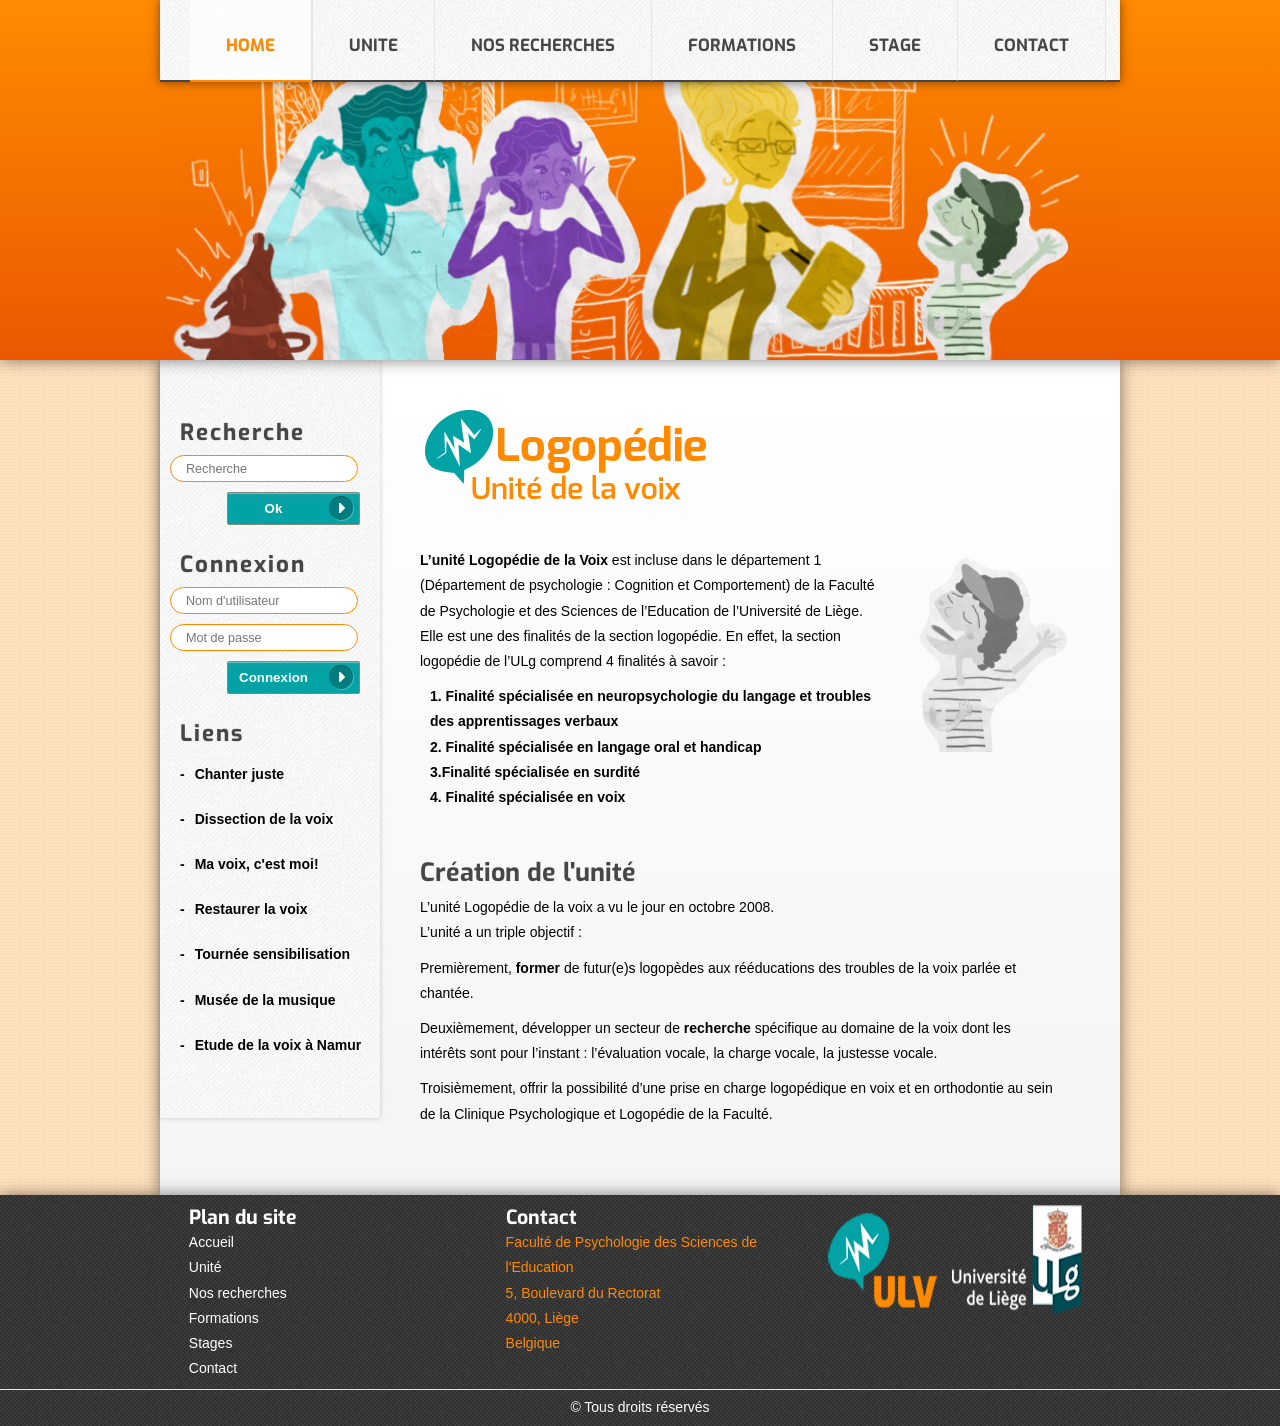
==== commit 30a990ea: "final" ====
--- a/index.html
+++ b/index.html
@@ -12,10 +12,12 @@
 
         <!-- Place favicon.ico and apple-touch-icon.png in the root directory -->
 
-        <link rel="stylesheet" href="css/normalize.css">
+
         <link rel="stylesheet" href="css/main.css">
         <link rel="stylesheet" type="text/css" href="css/print.css" media="print" />
         <link href='http://fonts.googleapis.com/css?family=Exo:400,800' rel='stylesheet' type='text/css'>
+        <script src="./js/vendor/modernizr-2.6.2.min.js"></script>
+
     </head>
     <body>
         <!--[if lt IE 7]>
@@ -26,8 +28,9 @@
         <header class="page-header">
             <h1 class="cache">Unité de logopédie de la voix</h1>
             <nav>
+                <h2 class="cache">Menu de navigation</h2>
                 <ul>
-                    <h2 class="cache">Menu de navigation</h2>
+
                     <li class="home actif"><a href="#">HOME</a></li>
                     <li><a href="unite.html">UNITE</a></li>
                     <li><a href="recherches.html">NOS RECHERCHES</a></li>
@@ -40,7 +43,7 @@
         </header>
         <section id="banniere">
             <div>
-                <h3><img src="/img/illu4.jpg" title="Bannière" alt="ULV - Illustration"/></h3>
+                <h3><img src="/img/illu4.jpg" width="960" height="327" title="Bannière" alt="ULV - Illustration"/></h3>
             </div>
 
         </section>
@@ -70,8 +73,9 @@
                     </ul>
                 </aside>
                 <div class="content">
-                    <h2><img src="./img/logo.png" alt="Unité de logopédie de la voix"></h2>
+                    <h2><img src="./img/logo.png" width="300" height="120" alt="Unité de logopédie de la voix"></h2>
                     <div class="intro">
+                        <img src="../img/fils.png" width="190" height="204" alt="Illustration" class="illu">
                         <p>
                             <strong>L’unité Logopédie de la Voix</strong> est incluse dans le département 1 (Département de psychologie : Cognition et Comportement) de la Faculté de Psychologie et des Sciences de l’Education de l’Université de Liège. Elle est une des finalités de la section logopédie. En effet, la section logopédie de l’ULg comprend 4 finalités à  savoir :
                         </p>
@@ -99,15 +103,6 @@
                             Troisièmement, offrir la possibilité d’une prise en charge logopédique en voix et en orthodontie au sein de la Clinique Psychologique et Logopédie de la Faculté.
                         </p>
                     </div>
-                    <aside class="formaLien">
-                        <h4>Liens</h4>
-                        <ul>
-                            <li class="lien"><a href="http://www.npla.ulg.ac.be/index.htm" title="Lien 2">Finalité spécialisée en neuropsychologie du langage et troubles  des apprentissages verbaux</a></li>
-                            <li class="lien"><a href="http://www.logoclinique.ulg.ac.be/" title="Lien 2"> Finalité spécialisée en langage oral et handicap</a></li>
-                            <li class="lien"><a href="http://www.fapse.ulg.ac.be/cms/c_328124/fr/accueil" title="Lien 2"> Clinique Psychologique et Logopédie de la Faculté </a></li>
-                        </ul>
-                    </aside>
-
                 </div>
             </section>
         </div>
@@ -138,15 +133,12 @@
                 </section>
 
                 <section class="logos">
-                    <h4><img src="./img/logoReduit.png" alt="ULG"></h4>
-                    <h4><img src="./img/ulg2.png" alt="ULV"></h4>
+                    <h4><img src="./img/logoReduit.png" width="152" height="120" alt="ULG"></h4>
+                    <h4><img src="./img/ulg2.png" width="150" height="109" alt="ULV"></h4>
                 </section>
 
             </div>
             <div class="copyr">&copy; Tous droits réservés</div>
         </footer>
-        <script src="js/vendor/modernizr-2.6.2.min.js"></script>
-        <script>window.jQuery || document.write('<script src="js/vendor/jquery-1.8.3.min.js"><\/script>')</script>
-        <script src="js/main.js"></script>
     </body>
 </html>
--- a/css/main.css
+++ b/css/main.css
@@ -12,5 +12,12 @@
 h1{margin-top:30px;}
 .intro img{float:left;border:2px solid #fff8dd;-webkit-border-radius:5px;-moz-border-radius:5px;border-radius:5px;box-shadow:0 0 2px rgba(0, 0, 0, 0.5);margin-right:10px;}
 .cache,footer h3{display:none;}
-@media screen and (min-width:960px){body{font-family:"Helvetica Neue",Helvetica,Arial,sans-serif;font-size:16px;line-height:1.8em;} #banniere{background:#ff8a00;background:url([data-uri]);background:-moz-linear-gradient(top, #ff8a00 0%, #ea5900 100%);background:-webkit-gradient(linear, left top, left bottom, color-stop(0%, #ff8a00), color-stop(100%, #ea5900));background:-webkit-linear-gradient(top, #ff8a00 0%, #ea5900 100%);background:-o-linear-gradient(top, #ff8a00 0%, #ea5900 100%);background:-ms-linear-gradient(top, #ff8a00 0%, #ea5900 100%);background:linear-gradient(to bottom, #ff8a00 0%, #ea5900 100%);filter:progid:dximagetransform.microsoft.gradient(startColorstr='#ff8a00', endColorstr='#ea5900', GradientType=0);box-shadow:0 0 15px rgba(0, 0, 0, 0.5);min-height:80px;max-height:360px;position:relative;z-index:99999;}#banniere div{width:960px;margin:0 auto;}#banniere div img{width:960px;margin-top:33px;} #sep{display:none;position:relative;z-index:2;height:20px;background-color:#e5e5e5;box-shadow:0 0 15px rgba(0, 0, 0, 0.5);} #wrapper{margin:0 auto;width:960px;}#wrapper .page{display:inline-block;width:960px;min-height:600px;background:#ffffff;background:#ffffff;background:url([data-uri]);background:-moz-linear-gradient(top, #ffffff 0%, #f4f4f4 100%);background:-webkit-gradient(linear, left top, left bottom, color-stop(0%, #ffffff), color-stop(100%, #f4f4f4));background:-webkit-linear-gradient(top, #ffffff 0%, #f4f4f4 100%);background:-o-linear-gradient(top, #ffffff 0%, #f4f4f4 100%);background:-ms-linear-gradient(top, #ffffff 0%, #f4f4f4 100%);background:linear-gradient(to bottom, #ffffff 0%, #f4f4f4 100%);filter:progid:dximagetransform.microsoft.gradient(startColorstr='#ffffff', endColorstr='#f4f4f4', GradientType=0);box-shadow:0 0 15px rgba(0, 0, 0, 0.5);} #wrapper .sidebar{position:relative;z-index:0;display:inline;float:left;width:220px;margin:0 10px;box-shadow:0 0 5px rgba(0, 0, 0, 0.2);background:url(../img/bg-side.png) repeat;margin:0 10px 20px 0px;}#wrapper .sidebar h3{font-family:'Exo',sans-serif;font-size:1.6em;font-weight:bold;color:#464646;margin:0 0 0 0px;padding:20px 0 10px 10px;text-shadow:0 0 1px rgba(0, 0, 0, 0.3);letter-spacing:2px;} #wrapper .sidebar ul{margin:5px 0 40px 20px;display:inline-block;}#wrapper .sidebar ul li{font-size:0.8em;font-weight:bold;clear:both;} #wrapper .sidebar ul li:before{content:"- ";float:left;margin:0 10px 20px 0;} #wrapper .sidebar ul li:hover{color:#ff8a00;cursor:pointer;} #wrapper .sidebar .search{margin:42px 0 20px;} #wrapper .sidebar .input{border:1px solid white;-webkit-border-radius:50px;-moz-border-radius:50px;border-radius:50px;box-shadow:0px 1px 1px 0px rgba(0, 0, 0, 0.5) inset,0px 1px 1px 0px rgba(255, 255, 255, 0.5);background-color:white;width:190px;height:15px;font-size:0.9em;margin-left:10px;margin-bottom:10px;padding:5px;} #wrapper .sidebar .subm{display:none;} #wrapper .sidebar .connex{float:right;width:133px;height:33px;border:none;background:url(../img/button.png) no-repeat;color:white;font-weight:bold;text-indent:-40px;display:inline-block;margin-right:10px;margin-bottom:20px;} #test{position:relative;} .page-header{position:fixed;width:100%;display:block;z-index:999999;}.page-header h1{display:none;} .page-header nav{margin:0 auto;height:80px;width:960px;position:relative;box-shadow:0 0 10px rgba(0, 0, 0, 0.5);background:url(../img/bg-side.png) repeat;border-bottom:2px solid #464646;text-align:center;}.page-header nav ul{height:100%;} .page-header nav a{font-weight:bold;color:#464646;display:block;padding:0 36px;text-decoration:none;line-height:90px;font-size:1.2em;font-family:'Exo',sans-serif;} .page-header nav a:hover,.page-header nav li.actif a{color:#ff8a00;text-shadow:0 0 1px rgba(0, 0, 0, 0.2);} .page-header nav li{display:inline-block;height:100%;float:left;border-bottom:1px solid #464646;border-right:1px solid #e5e5e5;} .page-header nav li:last-child{border-right:none;} .page-header nav li:first-child{margin-left:0px;} .page-header nav .actif,.page-header nav li:hover{background-color:rgba(255, 255, 255, 0.7);border-bottom:2px solid #ff8a00;}.page-header nav .actif a,.page-header nav li:hover a{color:#ff8a00;display:block;} h2{color:#ff8a00;font-size:2em;font-weight:bold;font-family:'Exo',sans-serif;} strong{font-weight:bold;} .content{display:inline;float:left;width:700px;margin:0 10px;width:670px;margin:0 30px;padding-bottom:60px;}.content h2{margin:0 0 20px 0;padding:45px 0 0 0;text-shadow:0 0 1px rgba(0, 0, 0, 0.5);} .content ol{margin:10px;} .content .membres{font-weight:bold;margin:0;border-bottom:1px solid #e5e5e5;}.content .membres ol{margin:5px 0 10px 10px;}.content .membres ol a{text-decoration:none;color:#ff8a00;font-size:1.2em;} .content .membres ol a:hover{border-bottom:1px solid #ff8a00;} .content #gmap{border-width:border;width:100%;border:3px solid #e5e5e5;display:inline-block;height:300px;margin-bottom:20px;} .content .agenda{float:left;width:279px;border-collapse:collapse;border-spacing:0;empty-cells:show;}.content .agenda .pair{background-color:#e5e5e5;} .content .agenda tr{border-top:1px solid rgba(0, 0, 0, 0.1);} .content .agenda td{float:left;padding-left:10px;} .content .agenda .lieu{font-weight:bold;margin-right:20px;font-size:0.70em;width:40px;} .content .agenda .whatEvent{width:100px;font-size:0.75em;} .content .agenda .date{margin-right:20px;font-size:0.75em;} .content .agenda tbody{display:table-row-group;vertical-align:middle;border-color:inherit;} .content h4{font-size:1.4em;font-weight:bold;color:#464646;margin-bottom:10px;font-family:'Exo',sans-serif;} .content .formation{margin-bottom:30px;}.content .formation li{margin-bottom:10px;} .content .formation span{font-size:0.7em;background-color:#e5e5e5;padding:2px 5px;margin-right:10px;font-family:"Courier New",Courier,monospace;} .content a{font-weight:bold;color:black;text-decoration:none;} .content a:hover{color:#ff8a00;border-bottom:1px solid #ff8a00;} .content .selectionMap{display:inline;float:left;width:380px;margin:0 10px;margin-left:0px;min-height:250px;position:relative;border-right:1px solid #e5e5e5;}.content .selectionMap img{float:left;border:2px solid #fff8dd;-webkit-border-radius:5px;-moz-border-radius:5px;border-radius:5px;box-shadow:0 0 2px rgba(0, 0, 0, 0.5);margin-right:10px;} .content .selectionMap h5{font-size:1.2em;font-weight:bold;margin-bottom:10px;} .content .selectionMap p{font-size:0.9em;} .content .selectionMap div{display:inline-block;border-bottom:1px solid #e5e5e5;margin:0 0 20px 0;padding-bottom:5px;width:100%;} .content .selectionMap div:last-child{border-bottom:none;} .content .listing{display:inline;float:left;width:380px;margin:0 10px;margin-left:0px;min-height:250px;position:relative;border-right:1px solid #e5e5e5;}.content .listing ul{font-size:0.8em;line-height:14px;} .content .intro{padding-bottom:20px;margin-bottom:20px;border-bottom:1px solid #e5e5e5;}.content .intro p{margin-bottom:20px;} .content .intro .pair{background-color:#e5e5e5;} .content .intro th{float:left;width:20%;padding:0 0 0 10px;} .content .intro tr{display:inline-block;padding-top:10px;width:100%;} .content .intro td{float:left;} .content .intro table{width:100%;position:relative;font-size:0.75em;border:1px solid #e5e5e5;line-height:2em;} .content .intro .titre{float:left;font-size:0.9em;width:30%;} .content .intro .mail{float:left;width:30%;font-size:0.9em;padding-bottom:10px;font-style:italic;}.content .intro .mail p{margin-bottom:0px;} .content .intro .telephone{float:left;width:15%;font-size:0.9em;padding-bottom:10px;}.content .intro .telephone p{margin-bottom:0px;} .content .intro tbody{display:table-row-group;vertical-align:middle;border-color:inherit;} .content h5{font-weight:bold;margin-bottom:5px;color:#ff8a00;} .content .formaLien{display:inline-block;width:270px;}.content .formaLien li{font-size:0.8em;margin-bottom:20px;line-height:1.2em;} .content .formaLien .lien:before{content:"- ";float:left;margin:0 10px 20px 0;} .content .formaLien #gmap{height:210px;} .content .inscription{display:inline;float:left;width:380px;margin:0 10px;margin-left:0px;min-height:250px;position:relative;border-right:1px solid #e5e5e5;}.content .inscription p,.content .inscription ul{font-size:0.8em;line-height:14px;} .content .inscription p{margin-bottom:20px;} .content .inscription li{margin-bottom:5px;} .content .inscription ul{margin-bottom:20px;} .content .supplement{width:360px;float:left;margin-left:0px;padding-right:20px;margin-right:10px;border-width:border;min-height:250px;position:relative;border-right:1px solid #e5e5e5;}.content .supplement p{font-size:0.8em;} .content .acces{width:360px;float:left;margin-left:0px;padding-right:20px;margin-right:10px;border-width:border;min-height:250px;position:relative;border-right:1px solid #e5e5e5;color:black;}.content .acces p,.content .acces li{font-size:0.8em;list-style:none;} .content .acces ul{padding:0 0 10px 0;border-bottom:1px solid #e5e5e5;} .content .acces ul:last-child{border-bottom:none;} .content .acces h5{margin:10px 0 10px;} .content .contacts{margin-bottom:20px;}.content .contacts .titre{font-style:italic;}.content .contacts .titre strong{font-style:none;} .content .contacts .mail{color:#ff8a00;} .content .historique{width:360px;float:left;margin-left:0px;padding-right:20px;margin-right:10px;border-width:border;min-height:250px;position:relative;border-right:1px solid #e5e5e5;color:black;}.content .historique p{font-size:0.8em;margin-bottom:10px;} .content .historique img{width:100%;float:right;margin-left:10px;border:2px solid #fff8dd;-webkit-border-radius:5px;-moz-border-radius:5px;border-radius:5px;box-shadow:0 0 2px rgba(0, 0, 0, 0.5);margin-right:10px;} footer{background:url(../img/bg_foot.png) repeat;box-shadow:0 0 15px rgba(0, 0, 0, 0.5);margin-top:-10px;position:relative;text-align:center;}footer .contenu{width:960px;margin:0 auto;text-align:left;display:inline-block;}footer .contenu section{float:left;width:30%;display:inline-block;color:white;margin-left:3%;}footer .contenu section a{color:white;text-decoration:none;}footer .contenu section a:hover{border-bottom:1px solid #ff8a00;color:#ff8a00;} footer .contenu section h4{font-size:1.2em;font-family:'Exo',sans-serif;margin-top:10px;} footer .contenu section address{color:#ff8a00;} footer .copyr{color:white;padding:5px 0;border-top:1px solid #e5e5e5;} footer .logos img{float:left;width:45%;}}@media screen and (min-width:641px) and (max-width:959px){body{font-family:"Helvetica Neue",Helvetica,Arial,sans-serif;font-size:14px;line-height:1.8em;} #banniere{min-height:120px;z-index:99999;}#banniere img{display:none;} #wrapper{width:100%;}#wrapper .page{display:inline-block;width:100%;background-color:white;box-shadow:0 0 15px rgba(0, 0, 0, 0.5);} #wrapper .sidebar{position:relative;z-index:0;float:left;width:200px;box-shadow:0 0 5px rgba(0, 0, 0, 0.2);background:url(../img/bg-side.png) repeat;}#wrapper .sidebar h3{font-family:'Exo',sans-serif;font-size:1.6em;font-weight:bold;color:#464646;margin:0 0 0 5px;padding:20px 0 10px 10px;text-shadow:0 0 1px rgba(0, 0, 0, 0.3);letter-spacing:2px;} #wrapper .sidebar ul{margin:0 0 40px 20px;display:inline-block;}#wrapper .sidebar ul li{font-size:0.8em;font-weight:bold;clear:both;} #wrapper .sidebar ul li:before{content:"-";float:left;margin:0 10px 20px 0;} #wrapper .sidebar ul li:hover{color:#ff8a00;cursor:pointer;} #wrapper .sidebar .search{margin:40px 0 0 0;} #wrapper .sidebar .input{border:1px solid #ff8a00;-webkit-border-radius:50px;-moz-border-radius:50px;border-radius:50px;background-color:white;width:80%;height:15px;font-size:0.9em;margin-left:10px;margin-bottom:10px;padding:5px;} #wrapper .sidebar .subm{display:none;} #wrapper .sidebar .connex{float:right;width:133px;height:33px;border:none;background:url(../img/button.png) no-repeat;color:white;font-weight:bold;text-indent:-40px;display:inline-block;margin-right:20px;margin-bottom:20px;} .page-header{position:fixed;width:100%;display:block;z-index:999999;}.page-header h1{display:none;} .page-header nav{margin:0 auto;height:120px;width:100%;position:relative;box-shadow:0 0 10px rgba(0, 0, 0, 0.5);background:url(../img/bg-side.png) repeat;border-bottom:3px solid #464646;text-align:center;}.page-header nav ul{height:100%;margin:0 auto;} .page-header nav a{font-weight:bold;color:#464646;display:block;text-decoration:none;line-height:60px;font-size:105%;font-family:'Exo',sans-serif;} .page-header nav a:hover,.page-header nav li.actif a{color:#ff8a00;text-shadow:0 0 1px rgba(0, 0, 0, 0.2);} .page-header nav li{display:inline-block;height:50%;float:left;margin-left:0.8%;border-right:1px solid #e5e5e5;border-left:1px solid #e5e5e5;min-width:32%;} .page-header nav .actif,.page-header nav li:hover{background-color:rgba(255, 255, 255, 0.7);}.page-header nav .actif a,.page-header nav li:hover a{border-bottom:3px solid #ff8a00;color:#ff8a00;display:block;} h2{color:#ff8a00;font-size:2em;font-weight:bold;font-family:'Exo',sans-serif;} strong{font-weight:bold;} .content{width:65%;float:left;margin:0 10px;padding-bottom:60px;}.content h2{margin:0 0 20px 20px;padding:40px 0 0 0;text-shadow:0 0 1px rgba(0, 0, 0, 0.5);} .content ol{margin:10px;} .content .membres{font-weight:bold;margin:0;}.content .membres ol{margin:5px 0 10px 10px;}.content .membres ol a{text-decoration:none;color:#ff8a00;font-size:1.2em;} .content .membres ol a:hover{border-bottom:1px solid #ff8a00;} .content #gmap{border-width:border;width:100%;border:3px solid #e5e5e5;display:inline-block;height:300px;margin-bottom:20px;} .content .agenda .pair{background-color:#e5e5e5;} .content .agenda tr{border-top:1px solid rgba(0, 0, 0, 0.1);width:100%;} .content .agenda td{float:left;padding-left:10px;} .content .agenda .lieu{font-weight:bold;margin-right:20px;font-size:0.70em;width:30%;} .content .agenda .whatEvent{width:30%;font-size:0.75em;} .content .agenda .date{margin-right:20px;font-size:0.75em;text-align:center;} .content .agenda table{width:100%;} .content h4{font-size:1.4em;font-weight:bold;color:#464646;margin-bottom:10px;font-family:'Exo',sans-serif;} .content .formation{margin-bottom:30px;}.content .formation li{margin-bottom:10px;} .content .formation span{font-size:0.7em;background-color:#e5e5e5;padding:2px 5px;margin-right:10px;font-family:"Courier New",Courier,monospace;} .content a{font-weight:bold;color:black;text-decoration:none;} .content a:hover{color:#ff8a00;border-bottom:1px solid #ff8a00;} .content .selectionMap{margin-left:0px;min-height:250px;position:relative;}.content .selectionMap img{float:left;border:2px solid #fff8dd;-webkit-border-radius:5px;-moz-border-radius:5px;border-radius:5px;box-shadow:0 0 2px rgba(0, 0, 0, 0.5);margin-right:10px;} .content .selectionMap h5{font-size:1.2em;font-weight:bold;margin-bottom:10px;} .content .selectionMap p{font-size:0.9em;} .content .selectionMap div{display:inline-block;border-bottom:1px solid #e5e5e5;margin:0 0 20px 0;padding-bottom:5px;width:100%;} .content .selectionMap div:last-child{border-bottom:none;} .content .listing{width:57%;margin:0 10px;float:left;padding-right:10px;min-height:250px;position:relative;border-right:1px solid #e5e5e5;}.content .listing ul{font-size:0.8em;line-height:14px;} .content .intro{padding-bottom:20px;margin-bottom:20px;margin-left:10px;border-bottom:1px solid #e5e5e5;}.content .intro p{margin-bottom:20px;} .content .intro .pair{background-color:#e5e5e5;} .content .intro th{float:left;width:25%;margin-left:10px;} .content .intro tr{display:inline-block;padding-top:10px;width:100%;} .content .intro td{float:left;} .content .intro table{width:100%;position:relative;font-size:0.75em;border:1px solid #e5e5e5;line-height:2em;} .content .intro .titre{float:left;font-size:0.9em;width:40%;} .content .intro .mail{display:none;} .content .intro .telephone{float:left;width:30%;font-size:0.9em;padding-bottom:10px;}.content .intro .telephone p{margin-bottom:0px;} .content .intro tbody{display:table-row-group;vertical-align:middle;border-color:inherit;} .content h5{font-weight:bold;margin-bottom:5px;color:#ff8a00;} .content .formaLien{display:inline-block;width:35%;}.content .formaLien li{font-size:0.8em;margin-bottom:20px;line-height:1.2em;} .content .formaLien .lien:before{content:"-";float:left;margin:0 10px 20px 0;} .content .formaLien #gmap{height:210px;width:220%;display:none;} .content .formaLien .map{display:none;} .content .inscription{width:57%;margin:0 10px;float:left;padding-right:10px;min-height:250px;position:relative;border-right:1px solid #e5e5e5;}.content .inscription ul{font-size:0.8em;line-height:14px;margin:10px 0 40px 10px;} .content .supplement{width:50%;float:left;margin-left:0px;padding-right:20px;margin:0 10px;border-width:border;min-height:250px;position:relative;border-right:1px solid #e5e5e5;}.content .supplement p{font-size:0.8em;} .content .acces{float:left;margin-left:10px;padding-right:20px;margin-right:10px;border-width:border;min-height:250px;position:relative;color:black;}.content .acces p,.content .acces li{font-size:0.8em;list-style:none;} .content .acces ul{padding:0 0 10px 0;border-bottom:1px solid #e5e5e5;} .content .acces ul:last-child{border-bottom:none;} .content .acces h5{margin:10px 0 10px;} .content .contacts{margin-bottom:20px;}.content .contacts .titre{font-style:italic;}.content .contacts .titre strong{font-style:none;} .content .contacts .mail{color:#ff8a00;} .content .historique{float:left;width:50%;padding-right:20px;margin:0 10px;border-width:border;min-height:250px;position:relative;border-right:1px solid #e5e5e5;color:black;}.content .historique p{font-size:0.8em;margin-bottom:10px;} .content .historique img{width:100%;float:right;margin-left:10px;border:2px solid #fff8dd;-webkit-border-radius:5px;-moz-border-radius:5px;border-radius:5px;box-shadow:0 0 2px rgba(0, 0, 0, 0.5);margin-right:10px;} footer{background:url(../img/bg_foot.png) repeat;box-shadow:0 0 15px rgba(0, 0, 0, 0.5);margin-top:-10px;position:relative;padding:20px 0;}footer .contenu{width:100%;margin:0 auto;display:inline-block;}footer .contenu section{float:left;width:30%;display:inline-block;color:white;margin-left:3%;}footer .contenu section a{color:white;text-decoration:none;}footer .contenu section a:hover{border-bottom:1px solid #ff8a00;color:#ff8a00;} footer .contenu section h4{font-size:1.2em;font-family:'Exo',sans-serif;margin-top:10px;} footer .contenu section address{color:#ff8a00;font-size:0.8em;} footer .copyr{color:white;padding:5px 0;border-top:1px solid #e5e5e5;} footer .logos img{float:left;width:45%;}}@media screen and (min-width:420px) and (max-width:640px){body{font-family:"Helvetica Neue",Helvetica,Arial,sans-serif;font-size:14px;line-height:1.8em;} #banniere{display:none;} #wrapper{width:100%;}#wrapper .page{display:inline-block;width:100%;background-color:white;box-shadow:0 0 15px rgba(0, 0, 0, 0.5);} #wrapper .sidebar{display:none;} .page-header{width:100%;display:block;z-index:999999;}.page-header h1{display:none;} .page-header nav{margin:0 auto;height:120px;width:100%;position:relative;box-shadow:0 0 10px rgba(0, 0, 0, 0.5);background:url(../img/bg-side.png) repeat;border-bottom:3px solid #464646;text-align:center;}.page-header nav ul{height:100%;margin:0 auto;} .page-header nav a{font-weight:bold;color:#464646;display:block;text-decoration:none;line-height:60px;font-size:0.8em;font-family:'Exo',sans-serif;} .page-header nav a:hover,.page-header nav li.actif a{color:#ff8a00;text-shadow:0 0 1px rgba(0, 0, 0, 0.2);} .page-header nav li{display:inline-block;height:50%;float:left;margin-left:0.8%;border-right:1px solid #e5e5e5;border-left:1px solid #e5e5e5;min-width:32%;} .page-header nav .actif,.page-header nav li:hover{background-color:rgba(255, 255, 255, 0.7);}.page-header nav .actif a,.page-header nav li:hover a{border-bottom:3px solid #ff8a00;color:#ff8a00;display:block;} h2{color:#ff8a00;font-size:2em;font-weight:bold;font-family:'Exo',sans-serif;} strong{font-weight:bold;} .content{float:left;margin:0 10px;padding-bottom:60px;}.content h2{margin:0 0 20px 10px;padding:40px 0 0 0;text-shadow:0 0 1px rgba(0, 0, 0, 0.5);} .content ol{margin:10px;} .content .membres{font-weight:bold;margin:0;}.content .membres ol{margin:5px 0 10px 10px;}.content .membres ol a{text-decoration:none;color:#ff8a00;font-size:1.2em;} .content .membres ol a:hover{border-bottom:1px solid #ff8a00;} .content #gmap{border-width:border;width:100%;border:3px solid #e5e5e5;display:inline-block;height:300px;margin-bottom:20px;} .content .agenda .pair{background-color:#e5e5e5;} .content .agenda tr{border-top:1px solid rgba(0, 0, 0, 0.1);width:100%;} .content .agenda td{float:left;padding-left:10px;} .content .agenda .lieu{font-weight:bold;margin-right:20px;font-size:0.70em;width:30%;} .content .agenda .whatEvent{width:30%;font-size:0.75em;} .content .agenda .date{margin-right:20px;font-size:0.75em;text-align:center;} .content .agenda table{width:100%;} .content h4{font-size:1.4em;font-weight:bold;color:#464646;margin-bottom:10px;font-family:'Exo',sans-serif;} .content .formation{margin-bottom:30px;}.content .formation li{margin-bottom:10px;} .content .formation span{font-size:0.7em;background-color:#e5e5e5;padding:2px 5px;margin-right:10px;font-family:"Courier New",Courier,monospace;} .content a{font-weight:bold;color:black;text-decoration:none;} .content a:hover{color:#ff8a00;border-bottom:1px solid #ff8a00;} .content .selectionMap{border-bottom:1px solid #e5e5e5;margin-left:0px;margin-bottom:20px;min-height:250px;position:relative;}.content .selectionMap img{float:left;border:2px solid #fff8dd;-webkit-border-radius:5px;-moz-border-radius:5px;border-radius:5px;box-shadow:0 0 2px rgba(0, 0, 0, 0.5);margin-right:10px;} .content .selectionMap h5{font-size:1.2em;font-weight:bold;margin-bottom:10px;} .content .selectionMap p{font-size:0.9em;} .content .selectionMap div{display:inline-block;border-bottom:1px solid #e5e5e5;margin:0 0 20px 0;padding-bottom:5px;width:100%;} .content .selectionMap div:last-child{border-bottom:none;} .content .listing{margin:0 10px;float:left;padding-right:10px;min-height:250px;position:relative;border-bottom:1px solid #e5e5e5;}.content .listing ul{font-size:0.8em;line-height:14px;} .content .intro{padding-bottom:20px;margin-bottom:20px;margin-left:10px;border-bottom:1px solid #e5e5e5;}.content .intro p{margin-bottom:20px;} .content .intro .pair{background-color:#e5e5e5;} .content .intro th{float:left;width:25%;margin-left:10px;} .content .intro tr{display:inline-block;padding-top:10px;width:100%;} .content .intro td{float:left;} .content .intro table{width:100%;position:relative;font-size:0.75em;border:1px solid #e5e5e5;line-height:2em;} .content .intro .titre{float:left;font-size:0.9em;width:40%;} .content .intro .mail{display:none;} .content .intro .telephone{float:left;width:30%;font-size:0.9em;padding-bottom:10px;}.content .intro .telephone p{margin-bottom:0px;} .content .intro tbody{display:table-row-group;vertical-align:middle;border-color:inherit;} .content h5{font-weight:bold;margin-bottom:5px;color:#ff8a00;} .content .formaLien{display:inline-block;width:100%;margin:20px 10px;}.content .formaLien li{font-size:0.8em;margin-bottom:20px;line-height:1.2em;} .content .formaLien .lien:before{content:"-";float:left;margin:0 10px 20px 0;} .content .formaLien #gmap{height:210px;width:220%;display:none;} .content .formaLien .map{display:none;} .content .inscription{border-bottom:1px solid #e5e5e5;margin:0 10px;float:left;padding-right:10px;min-height:250px;position:relative;}.content .inscription ul{font-size:0.8em;line-height:14px;margin:10px 0 40px 10px;} .content .supplement{float:left;margin-left:0px;padding-right:20px;margin:0 10px;border-width:border;border-bottom:1px solid #e5e5e5;min-height:250px;position:relative;}.content .supplement p{font-size:0.8em;} .content .acces{float:left;margin-left:10px;padding-right:20px;margin-right:10px;border-width:border;min-height:250px;position:relative;border-bottom:1px solid #e5e5e5;color:black;}.content .acces p,.content .acces li{font-size:0.8em;list-style:none;} .content .acces ul{padding:0 0 10px 0;border-bottom:1px solid #e5e5e5;} .content .acces ul:last-child{border-bottom:none;} .content .acces h5{margin:10px 0 10px;} .content .contacts{margin-bottom:20px;border-bottom:1px solid #e5e5e5;}.content .contacts .titre{font-style:italic;}.content .contacts .titre strong{font-style:none;} .content .contacts .mail{color:#ff8a00;} .content .historique{float:left;padding-right:20px;margin:0 10px;border-width:border;min-height:250px;position:relative;border-bottom:1px solid #e5e5e5;color:black;}.content .historique p{font-size:0.8em;margin-bottom:10px;} .content .historique img{width:100%;float:right;margin-left:10px;border:2px solid #fff8dd;-webkit-border-radius:5px;-moz-border-radius:5px;border-radius:5px;box-shadow:0 0 2px rgba(0, 0, 0, 0.5);margin-right:10px;} footer{background:url(../img/bg_foot.png) repeat;box-shadow:0 0 15px rgba(0, 0, 0, 0.5);margin-top:-10px;position:relative;padding:20px 0;}footer .contenu{width:100%;margin:0 auto;display:inline-block;}footer .contenu section{float:left;width:30%;display:inline-block;color:white;margin-left:3%;}footer .contenu section a{color:white;text-decoration:none;}footer .contenu section a:hover{border-bottom:1px solid #ff8a00;color:#ff8a00;} footer .contenu section h4{font-size:1.2em;font-family:'Exo',sans-serif;margin-top:10px;} footer .contenu section address{color:#ff8a00;font-size:0.8em;} footer .copyr{color:white;padding:5px 0;border-top:1px solid #e5e5e5;} footer .logos img{float:left;width:110px;}}@media screen and (max-width:420px){body{font-family:"Helvetica Neue",Helvetica,Arial,sans-serif;font-size:14px;line-height:1.8em;} #banniere{display:none;} #wrapper .page{display:inline-block;background-color:white;box-shadow:0 0 15px rgba(0, 0, 0, 0.5);} #wrapper .sidebar{display:none;} .page-header{display:block;z-index:999999;}.page-header nav{min-width:300px;margin:0 auto;height:120px;position:relative;box-shadow:0 0 10px rgba(0, 0, 0, 0.5);background:url(../img/bg-side.png) repeat;border-bottom:3px solid #464646;text-align:center;}.page-header nav ul{height:100%;margin:0 auto;} .page-header nav a{font-weight:bold;color:#464646;display:block;text-decoration:none;line-height:60px;font-size:0.8em;font-family:'Exo',sans-serif;} .page-header nav a:hover,.page-header nav li.actif a{color:#ff8a00;text-shadow:0 0 1px rgba(0, 0, 0, 0.2);} .page-header nav li{display:inline-block;height:50%;float:left;border-right:1px solid #e5e5e5;border-left:1px solid #e5e5e5;min-width:32%;} .page-header nav .actif,.page-header nav li:hover{background-color:rgba(255, 255, 255, 0.7);}.page-header nav .actif a,.page-header nav li:hover a{border-bottom:3px solid #ff8a00;color:#ff8a00;display:block;} h2{color:#ff8a00;font-size:2em;font-weight:bold;font-family:'Exo',sans-serif;} strong{font-weight:bold;} .content{float:left;margin:0 10px;padding-bottom:60px;}.content h2{margin:0 0 20px 0px;padding:40px 0 0 0;text-shadow:0 0 1px rgba(0, 0, 0, 0.5);} .content ol{margin:10px;} .content .membres{font-weight:bold;margin:0;}.content .membres ol{margin:5px 0 10px 10px;}.content .membres ol a{text-decoration:none;color:#ff8a00;font-size:1.2em;} .content .membres ol a:hover{border-bottom:1px solid #ff8a00;} .content #gmap{border-width:border;width:100%;border:3px solid #e5e5e5;display:inline-block;height:300px;margin-bottom:20px;} .content .agenda .pair{background-color:#e5e5e5;} .content .agenda tr{border-top:1px solid rgba(0, 0, 0, 0.1);width:100%;} .content .agenda td{float:left;padding-left:10px;} .content .agenda .lieu{font-weight:bold;margin-right:20px;font-size:0.70em;width:30%;} .content .agenda .whatEvent{width:30%;font-size:0.75em;} .content .agenda .date{margin-right:20px;font-size:0.75em;text-align:center;} .content .agenda table{width:100%;} .content h4{font-size:1.4em;font-weight:bold;color:#464646;margin-bottom:10px;font-family:'Exo',sans-serif;} .content .formation{margin-bottom:30px;}.content .formation li{margin-bottom:10px;} .content .formation span{font-size:0.7em;background-color:#e5e5e5;padding:2px 5px;margin-right:10px;font-family:"Courier New",Courier,monospace;} .content a{font-weight:bold;color:black;text-decoration:none;} .content a:hover{color:#ff8a00;border-bottom:1px solid #ff8a00;} .content .selectionMap{border-bottom:1px solid #e5e5e5;margin-left:0px;margin-bottom:20px;min-height:250px;position:relative;}.content .selectionMap img{float:left;border:2px solid #fff8dd;-webkit-border-radius:5px;-moz-border-radius:5px;border-radius:5px;box-shadow:0 0 2px rgba(0, 0, 0, 0.5);margin-right:10px;} .content .selectionMap h5{font-size:1.2em;font-weight:bold;margin-bottom:10px;} .content .selectionMap p{font-size:0.9em;} .content .selectionMap div{display:inline-block;border-bottom:1px solid #e5e5e5;margin:0 0 20px 0;padding-bottom:5px;width:100%;} .content .selectionMap div:last-child{border-bottom:none;} .content .listing{margin:0 10px;float:left;padding-right:10px;min-height:250px;position:relative;border-bottom:1px solid #e5e5e5;}.content .listing ul{font-size:0.8em;line-height:14px;} .content .intro{padding-bottom:20px;margin-bottom:20px;margin-left:10px;border-bottom:1px solid #e5e5e5;}.content .intro p{margin-bottom:20px;} .content .intro .pair{background-color:#e5e5e5;} .content .intro th{float:left;width:25%;margin-left:10px;} .content .intro tr{display:inline-block;padding-top:10px;width:100%;} .content .intro td{float:left;} .content .intro table{width:100%;position:relative;font-size:0.75em;border:1px solid #e5e5e5;line-height:2em;} .content .intro .titre{float:left;font-size:0.9em;width:40%;} .content .intro .mail{display:none;} .content .intro .telephone{float:left;width:30%;font-size:0.9em;padding-bottom:10px;}.content .intro .telephone p{margin-bottom:0px;} .content .intro tbody{display:table-row-group;vertical-align:middle;border-color:inherit;} .content h5{font-weight:bold;margin-bottom:5px;color:#ff8a00;} .content .formaLien{display:inline-block;margin:20px 10px;}.content .formaLien li{margin-bottom:20px;line-height:1.2em;} .content .formaLien .lien:before{content:"-";float:left;margin:0 10px 20px 0;} .content .formaLien #gmap{height:210px;width:220%;display:none;} .content .formaLien .map{display:none;} .content .inscription{border-bottom:1px solid #e5e5e5;margin:0 10px;float:left;padding-right:10px;min-height:250px;position:relative;}.content .inscription ul{font-size:0.8em;line-height:14px;margin:10px 0 40px 10px;} .content .supplement{float:left;margin-left:0px;padding-right:20px;margin:0 10px;border-width:border;border-bottom:1px solid #e5e5e5;min-height:250px;position:relative;} .content .acces{float:left;margin-left:10px;padding-right:20px;margin-right:10px;border-width:border;min-height:250px;position:relative;border-bottom:1px solid #e5e5e5;color:black;}.content .acces p,.content .acces li{font-size:0.8em;list-style:none;} .content .acces ul{padding:0 0 10px 0;border-bottom:1px solid #e5e5e5;} .content .acces ul:last-child{border-bottom:none;} .content .acces h5{margin:10px 0 10px;} .content .contacts{margin-bottom:20px;border-bottom:1px solid #e5e5e5;}.content .contacts .titre{font-style:italic;}.content .contacts .titre strong{font-style:none;} .content .contacts .mail{color:#ff8a00;} .content .historique{float:left;padding-right:20px;margin:0 10px;border-width:border;min-height:250px;position:relative;border-bottom:1px solid #e5e5e5;color:black;}.content .historique p{margin-bottom:10px;} .content .historique img{width:100%;float:right;margin-left:10px;border:2px solid #fff8dd;-webkit-border-radius:5px;-moz-border-radius:5px;border-radius:5px;box-shadow:0 0 2px rgba(0, 0, 0, 0.5);margin-right:10px;} footer{background:url(../img/bg_foot.png) repeat;box-shadow:0 0 15px rgba(0, 0, 0, 0.5);margin-top:-10px;position:relative;padding:20px 0;}footer .contenu{width:100%;margin:0 auto;display:inline-block;text-align:center;}footer .contenu section{width:250px;display:inline-block;color:white;margin-bottom:20px;}footer .contenu section a{color:white;text-decoration:none;}footer .contenu section a:hover{border-bottom:1px solid #ff8a00;color:#ff8a00;} footer .contenu section h4{font-size:1.2em;font-family:'Exo',sans-serif;margin-top:10px;} footer .contenu section address{color:#ff8a00;} footer .logos img{margin-bottom:20px;width:100px;}}.copyr{color:white;padding:5px 0;border-top:1px solid #e5e5e5;text-align:center;}
-.acces h2,.inscription h3,.listing h3,.selectionMap h3,.supplement h3,.historique h3{font-size:1.4em;font-weight:bold;color:#464646;margin-bottom:10px;margin:0 0 10px 0;font-family:'Exo',sans-serif;padding-top:0;}
+body{font-family:"Helvetica Neue",Helvetica,Arial,sans-serif;font-size:14px;line-height:1.8em;}
+@media screen and (min-width:960px){#banniere{background:#ff8a00;background:url([data-uri]);background:-moz-linear-gradient(top, #ff8a00 0%, #ea5900 100%);background:-webkit-gradient(linear, left top, left bottom, color-stop(0%, #ff8a00), color-stop(100%, #ea5900));background:-webkit-linear-gradient(top, #ff8a00 0%, #ea5900 100%);background:-o-linear-gradient(top, #ff8a00 0%, #ea5900 100%);background:-ms-linear-gradient(top, #ff8a00 0%, #ea5900 100%);background:linear-gradient(to bottom, #ff8a00 0%, #ea5900 100%);filter:progid:dximagetransform.microsoft.gradient(startColorstr='#ff8a00', endColorstr='#ea5900', GradientType=0);box-shadow:0 0 15px rgba(0, 0, 0, 0.5);min-height:80px;max-height:360px;position:relative;z-index:99999;}#banniere div{width:960px;margin:0 auto;}#banniere div img{width:960px;margin-top:33px;} #sep{display:none;position:relative;z-index:2;height:20px;background-color:#e5e5e5;box-shadow:0 0 15px rgba(0, 0, 0, 0.5);} #wrapper{margin:0 auto;width:960px;}#wrapper .page{display:inline-block;width:960px;min-height:600px;background:#ffffff;background:#ffffff;background:url([data-uri]);background:-moz-linear-gradient(top, #ffffff 0%, #f4f4f4 100%);background:-webkit-gradient(linear, left top, left bottom, color-stop(0%, #ffffff), color-stop(100%, #f4f4f4));background:-webkit-linear-gradient(top, #ffffff 0%, #f4f4f4 100%);background:-o-linear-gradient(top, #ffffff 0%, #f4f4f4 100%);background:-ms-linear-gradient(top, #ffffff 0%, #f4f4f4 100%);background:linear-gradient(to bottom, #ffffff 0%, #f4f4f4 100%);filter:progid:dximagetransform.microsoft.gradient(startColorstr='#ffffff', endColorstr='#f4f4f4', GradientType=0);box-shadow:0 0 15px rgba(0, 0, 0, 0.5);} #wrapper .sidebar{position:relative;z-index:0;display:inline;float:left;width:220px;margin:0 10px;box-shadow:0 0 5px rgba(0, 0, 0, 0.2);background:url(../img/bg-side.png) repeat;margin:0 10px 20px 0px;}#wrapper .sidebar h3{font-family:'Exo',sans-serif;font-size:1.6em;font-weight:bold;color:#464646;margin:40px 0 0 10px;padding:20px 0 10px 10px;text-shadow:0 0 1px rgba(0, 0, 0, 0.3);letter-spacing:2px;} #wrapper .sidebar ul{margin:5px 0 40px 20px;display:inline-block;}#wrapper .sidebar ul li{font-weight:bold;clear:both;} #wrapper .sidebar ul li:before{content:"- ";float:left;margin:0 10px 20px 0;} #wrapper .sidebar ul li:hover{color:#ff8a00;cursor:pointer;} #wrapper .sidebar .search{margin:40px 0 0 0;} #wrapper .sidebar .input{text-indent:10px;border:1px solid #ff8a00;-webkit-border-radius:50px;-moz-border-radius:50px;border-radius:50px;background-color:white;width:80%;height:15px;font-size:0.9em;margin-left:10px;margin-bottom:10px;padding:5px;} #wrapper .sidebar .subm{display:none;} #wrapper .sidebar .connex{float:right;width:133px;height:33px;border:none;background:url(../img/button.png) no-repeat;color:white;font-weight:bold;text-indent:-40px;display:inline-block;margin-right:20px;margin-bottom:20px;} .page-header{position:fixed;width:100%;display:block;z-index:999999;}.page-header h1{display:none;} .page-header nav{margin:0 auto;height:80px;width:960px;position:relative;box-shadow:0 0 10px rgba(0, 0, 0, 0.5);background:url(../img/bg-side.png) repeat;border-bottom:2px solid #464646;text-align:center;}.page-header nav ul{height:100%;margin-left:30px;} .page-header nav a{font-weight:bold;color:#464646;display:block;padding:0 36px;text-decoration:none;line-height:90px;font-size:1.2em;font-family:'Exo',sans-serif;} .page-header nav a:hover,.page-header nav li.actif a{color:#ff8a00;text-shadow:0 0 1px rgba(0, 0, 0, 0.2);} .page-header nav li{display:inline-block;height:100%;float:left;border-bottom:1px solid #464646;border-right:1px solid #e5e5e5;}.page-header nav li:nth-child(2){border-left:1px solid #e5e5e5;} .page-header nav .actif,.page-header nav li:hover{background-color:rgba(255, 255, 255, 0.7);border-bottom:2px solid #ff8a00;}.page-header nav .actif a,.page-header nav li:hover a{color:#ff8a00;display:block;} h2{color:#ff8a00;font-size:2em;font-weight:bold;font-family:'Exo',sans-serif;} strong{font-weight:bold;} .content{display:inline;float:left;width:700px;margin:0 10px;width:670px;margin:0 30px;padding-bottom:60px;}.content h2{margin:0 0 20px 0;padding:45px 0 0 0;text-shadow:0 0 1px rgba(0, 0, 0, 0.5);} .content ol{margin:10px;} .content .membres{font-weight:bold;margin:0 0 50px 0;}.content .membres ol{margin:5px 0 10px 10px;}.content .membres ol a{text-decoration:none;color:#ff8a00;} .content .membres ol a:hover{border-bottom:1px solid #ff8a00;} .content #gmap{border-width:border;width:100%;border:3px solid #e5e5e5;display:inline-block;height:300px;margin-bottom:20px;} .content .agenda{float:left;width:279px;border-collapse:collapse;border-spacing:0;empty-cells:show;}.content .agenda .pair{background-color:#e5e5e5;} .content .agenda tr{border-top:1px solid rgba(0, 0, 0, 0.1);} .content .agenda td{float:left;padding-left:10px;} .content .agenda .lieu{font-weight:bold;margin-right:20px;font-size:0.70em;width:40px;} .content .agenda .whatEvent{width:100px;font-size:0.75em;} .content .agenda .date{margin-right:20px;font-size:0.75em;} .content .agenda tbody{display:table-row-group;vertical-align:middle;border-color:inherit;} .content h4{font-size:1.8em;font-weight:bold;color:#464646;margin-bottom:10px;font-family:'Exo',sans-serif;} .content .formation{margin-bottom:30px;}.content .formation li{margin-bottom:10px;line-height:1.4em;} .content .formation span{font-size:0.7em;background-color:#e5e5e5;padding:2px 5px;margin-right:10px;font-family:"Courier New",Courier,monospace;} .content a{font-weight:bold;color:black;text-decoration:none;} .content a:hover{color:#ff8a00;border-bottom:1px solid #ff8a00;} .content .selectionMap{margin-left:0px;min-height:250px;position:relative;}.content .selectionMap img{float:left;border:2px solid #fff8dd;-webkit-border-radius:5px;-moz-border-radius:5px;border-radius:5px;box-shadow:0 0 2px rgba(0, 0, 0, 0.5);margin-right:10px;} .content .selectionMap h5{font-size:1.2em;font-weight:bold;margin-bottom:10px;clear:both;} .content .selectionMap div{display:inline-block;border-bottom:1px solid #e5e5e5;margin:0 5% 20px 0;padding-bottom:5px;width:45%;float:left;} .content h5{font-size:1.2em;clear:both;} .content .personne img{float:left;border:2px solid #fff8dd;-webkit-border-radius:5px;-moz-border-radius:5px;border-radius:5px;box-shadow:0 0 2px rgba(0, 0, 0, 0.5);margin-right:10px;} .content .personne .nom{font-weight:bold;margin-bottom:10px;float:left;} .content .listing{margin-left:0px;min-height:250px;position:relative;}.content .listing ul{line-height:14px;} .content .intro{padding-bottom:20px;margin-bottom:20px;}.content .intro p{border-bottom:10px;} .content h5{font-weight:bold;margin-bottom:5px;margin-top:20px;color:#ff8a00;} .content .inscription{margin-left:0px;min-height:250px;position:relative;}.content .inscription p{margin-bottom:20px;} .content .inscription li{margin-bottom:5px;} .content .inscription ul{margin-bottom:20px;} .content .supplement{float:left;margin-left:0px;padding-right:20px;margin-right:10px;border-width:border;min-height:250px;position:relative;}.content .supplement h3{margin-top:20px;} .content .personne{display:inline-block;margin-right:20px;} .content .acces{float:left;margin-left:0px;padding-right:20px;margin-right:10px;border-width:border;min-height:250px;position:relative;color:black;}.content .acces p,.content .acces li{list-style:none;} .content .acces ul{padding:0 0 10px 0;margin-bottom:20px;border-bottom:1px solid #e5e5e5;} .content .acces ul:last-child{border-bottom:none;} .content .acces h5{margin:10px 0 10px;} .content .contacts{margin-bottom:20px;}.content .contacts .titre{font-style:italic;}.content .contacts .titre strong{font-style:none;} .content .contacts .mail{color:#ff8a00;} .content .historique{float:left;margin-left:0px;padding-right:20px;margin-right:10px;border-width:border;min-height:250px;position:relative;color:black;}.content .historique p{margin-bottom:10px;} .content .historique img{width:100%;float:right;margin-left:10px;border:2px solid #fff8dd;-webkit-border-radius:5px;-moz-border-radius:5px;border-radius:5px;box-shadow:0 0 2px rgba(0, 0, 0, 0.5);margin-right:10px;} footer{background:url(../img/bg_foot.png) repeat;box-shadow:0 0 15px rgba(0, 0, 0, 0.5);margin-top:-10px;position:relative;text-align:center;}footer .contenu{width:960px;margin:0 auto;text-align:left;display:inline-block;}footer .contenu section{float:left;width:30%;display:inline-block;color:white;margin-left:3%;}footer .contenu section a{color:white;text-decoration:none;}footer .contenu section a:hover{border-bottom:1px solid #ff8a00;color:#ff8a00;} footer .contenu section h4{font-weight:bold;font-size:1.4em;font-family:'Exo',sans-serif;margin-top:10px;} footer .contenu section address{color:#ff8a00;} footer .copyr{color:white;padding:5px 0;border-top:1px solid #e5e5e5;} footer .logos img{float:left;width:45%;} .pg,.loco{width:39%;margin:3%;float:left;padding:12px;min-height:250px;border:1px solid #e5e5e5;}.pg address,.loco address{margin-bottom:20px;padding-bottom:10px;border-bottom:1px solid #e5e5e5;} .pg h3,.loco h3{font-size:1.5em;font-family:'Exo',sans-serif;margin-top:10px;color:#ff8a00;} .pg .mail,.loco .mail{font-style:italic;} .pg p,.loco p{margin-bottom:2px !important;} .loco img{margin:0 auto;display:block;margin-bottom:10px;} .loco .infos{margin-top:20px;font-style:italic;}.loco .infos a{display:block;}.loco .infos a:hover{border-bottom:none !important;}}@media screen and (min-width:641px) and (max-width:959px){#banniere{min-height:120px;z-index:99999;}#banniere img{display:none;} #wrapper{width:100%;}#wrapper .page{display:inline-block;width:100%;background-color:white;box-shadow:0 0 15px rgba(0, 0, 0, 0.5);} #wrapper .sidebar{position:relative;z-index:0;float:left;width:200px;box-shadow:0 0 5px rgba(0, 0, 0, 0.2);background:url(../img/bg-side.png) repeat;}#wrapper .sidebar h3{font-family:'Exo',sans-serif;font-size:1.6em;font-weight:bold;color:#464646;margin:0 0 0 5px;padding:20px 0 10px 10px;text-shadow:0 0 1px rgba(0, 0, 0, 0.3);letter-spacing:2px;} #wrapper .sidebar ul{margin:0 0 40px 20px;display:inline-block;}#wrapper .sidebar ul li{font-weight:bold;clear:both;} #wrapper .sidebar ul li:before{content:"-";float:left;margin:0 10px 20px 0;} #wrapper .sidebar ul li:hover{color:#ff8a00;cursor:pointer;} #wrapper .sidebar .search{margin:40px 0 0 0;} #wrapper .sidebar .input{border:1px solid #ff8a00;-webkit-border-radius:50px;-moz-border-radius:50px;border-radius:50px;background-color:white;width:80%;height:15px;font-size:0.9em;margin-left:10px;margin-bottom:10px;padding:5px;} #wrapper .sidebar .subm{display:none;} #wrapper .sidebar .connex{float:right;width:133px;height:33px;border:none;background:url(../img/button.png) no-repeat;color:white;font-weight:bold;text-indent:-40px;display:inline-block;margin-right:20px;margin-bottom:20px;} .page-header{position:fixed;width:100%;display:block;z-index:999999;}.page-header h1{display:none;} .page-header nav{margin:0 auto;height:120px;width:100%;position:relative;box-shadow:0 0 10px rgba(0, 0, 0, 0.5);background:url(../img/bg-side.png) repeat;border-bottom:3px solid #464646;text-align:center;}.page-header nav ul{height:100%;margin:0 auto;} .page-header nav a{font-weight:bold;color:#464646;display:block;text-decoration:none;line-height:60px;font-size:105%;font-family:'Exo',sans-serif;} .page-header nav a:hover,.page-header nav li.actif a{color:#ff8a00;text-shadow:0 0 1px rgba(0, 0, 0, 0.2);} .page-header nav li{display:inline-block;height:50%;float:left;margin-left:0.8%;border-right:1px solid #e5e5e5;border-left:1px solid #e5e5e5;min-width:32%;} .page-header nav .actif,.page-header nav li:hover{background-color:rgba(255, 255, 255, 0.7);}.page-header nav .actif a,.page-header nav li:hover a{border-bottom:3px solid #ff8a00;color:#ff8a00;display:block;} h2{color:#ff8a00;font-size:2em;font-weight:bold;font-family:'Exo',sans-serif;} strong{font-weight:bold;} .content{width:65%;float:left;margin:0 10px;padding-bottom:60px;}.content h2{margin:0 0 20px 20px;padding:40px 0 0 0;text-shadow:0 0 1px rgba(0, 0, 0, 0.5);} .content ol{margin:10px;} .content .membres{font-weight:bold;margin:0;}.content .membres ol{margin:5px 0 10px 10px;}.content .membres ol a{text-decoration:none;color:#ff8a00;font-size:1.2em;} .content .membres ol a:hover{border-bottom:1px solid #ff8a00;} .content #gmap{border-width:border;width:100%;border:3px solid #e5e5e5;display:inline-block;height:300px;margin-bottom:20px;} .content h4{font-size:1.4em;font-weight:bold;color:#464646;margin-bottom:10px;font-family:'Exo',sans-serif;} .content .formation{margin-bottom:30px;}.content .formation li{margin-bottom:10px;} .content .formation span{font-size:0.7em;background-color:#e5e5e5;padding:2px 5px;margin-right:10px;font-family:"Courier New",Courier,monospace;} .content a{font-weight:bold;color:black;text-decoration:none;} .content a:hover{color:#ff8a00;border-bottom:1px solid #ff8a00;} .content .selectionMap{margin-left:0px;min-height:250px;position:relative;}.content .selectionMap img{float:left;border:2px solid #fff8dd;-webkit-border-radius:5px;-moz-border-radius:5px;border-radius:5px;box-shadow:0 0 2px rgba(0, 0, 0, 0.5);margin-right:10px;} .content .selectionMap h5{font-size:1.2em;font-weight:bold;margin-bottom:10px;} .content .selectionMap p{font-size:0.9em;} .content .selectionMap div{display:inline-block;border-bottom:1px solid #e5e5e5;margin:0 0 20px 0;padding-bottom:5px;width:100%;} .content .selectionMap div:last-child{border-bottom:none;} .content .listing{margin:0 0 0 10px;min-height:250px;position:relative;}.content .listing ul{line-height:14px;} .content .intro{padding-bottom:20px;margin-bottom:20px;margin-left:10px;}.content .intro p{margin-bottom:20px;} .content h5{font-weight:bold;margin-bottom:5px;color:#ff8a00;} .content .inscription{margin:0 10px;padding-right:10px;min-height:250px;position:relative;}.content .inscription ul{line-height:14px;margin:10px 0 40px 10px;} .content .supplement{float:left;margin-left:0px;padding-right:20px;margin:0 10px;border-width:border;min-height:250px;position:relative;}.content .supplement h3{margin-top:20px;} .content .supplement h5{margin:20px 0 10px 0;} .content .personne{display:inline-block;width:100%;margin-right:20px;margin-bottom:10px;}.content .personne img{float:left;margin-bottom:20px;margin-right:10px;} .content .acces{float:left;margin-left:10px;padding-right:20px;margin-right:10px;border-width:border;min-height:250px;position:relative;color:black;}.content .acces p,.content .acces li{list-style:none;} .content .acces ul{padding:0 0 10px 0;border-bottom:1px solid #e5e5e5;} .content .acces ul:last-child{border-bottom:none;} .content .acces h5{margin:10px 0 10px;} .content .contacts{margin-bottom:20px;}.content .contacts .titre{font-style:italic;}.content .contacts .titre strong{font-style:none;} .content .contacts .mail{color:#ff8a00;} .content .historique{padding-right:20px;margin:0 10px;border-width:border;min-height:250px;position:relative;color:black;}.content .historique p{margin-bottom:10px;} .content .historique img{width:100%;float:right;margin-left:10px;border:2px solid #fff8dd;-webkit-border-radius:5px;-moz-border-radius:5px;border-radius:5px;box-shadow:0 0 2px rgba(0, 0, 0, 0.5);margin-right:10px;} footer{background:url(../img/bg_foot.png) repeat;box-shadow:0 0 15px rgba(0, 0, 0, 0.5);margin-top:-10px;position:relative;padding:20px 0;}footer .contenu{width:100%;margin:0 auto;display:inline-block;}footer .contenu section{float:left;width:30%;display:inline-block;color:white;margin-left:3%;}footer .contenu section a{color:white;text-decoration:none;}footer .contenu section a:hover{border-bottom:1px solid #ff8a00;color:#ff8a00;} footer .contenu section h4{font-size:1.2em;font-family:'Exo',sans-serif;margin-top:10px;} footer .contenu section address{color:#ff8a00;} footer .copyr{color:white;padding:5px 0;border-top:1px solid #e5e5e5;} footer .logos img{float:left;width:45%;} .illu{display:none;} .forma{border-bottom:1px solid #e5e5e5;margin-bottom:20px;} .pg,.loco{width:90%;margin:5% 2%;float:left;padding:12px;min-height:250px;border:1px solid #e5e5e5;}.pg address,.loco address{width:100%;margin-bottom:20px;padding-bottom:10px;border-bottom:1px solid #e5e5e5;} .pg h3,.loco h3{font-size:1.5em;font-family:'Exo',sans-serif;margin-top:10px;color:#ff8a00;} .pg .mail,.loco .mail{width:100%;font-style:italic;} .pg p,.loco p{margin-bottom:2px !important;} .loco img{margin:0 auto;display:block;margin-bottom:10px;} .loco .infos{margin-top:20px;font-style:italic;}.loco .infos a{display:block;}.loco .infos a:hover{border-bottom:none !important;}}@media screen and (min-width:420px) and (max-width:640px){.illu{display:none;} #banniere{display:none;} #wrapper{width:100%;}#wrapper .page{display:inline-block;width:100%;background-color:white;box-shadow:0 0 15px rgba(0, 0, 0, 0.5);} #wrapper .sidebar{display:none;} .page-header{width:100%;display:block;z-index:999999;}.page-header h1{display:none;} .page-header nav{margin:0 auto;height:120px;width:100%;position:relative;box-shadow:0 0 10px rgba(0, 0, 0, 0.5);background:url(../img/bg-side.png) repeat;border-bottom:3px solid #464646;text-align:center;}.page-header nav ul{height:100%;margin:0 auto;} .page-header nav a{font-weight:bold;color:#464646;display:block;text-decoration:none;line-height:60px;font-family:'Exo',sans-serif;} .page-header nav a:hover,.page-header nav li.actif a{color:#ff8a00;text-shadow:0 0 1px rgba(0, 0, 0, 0.2);} .page-header nav li{display:inline-block;height:50%;float:left;margin-left:0.8%;border-right:1px solid #e5e5e5;border-left:1px solid #e5e5e5;min-width:32%;} .page-header nav .actif,.page-header nav li:hover{background-color:rgba(255, 255, 255, 0.7);}.page-header nav .actif a,.page-header nav li:hover a{border-bottom:3px solid #ff8a00;color:#ff8a00;display:block;} h2{color:#ff8a00;font-size:2em;font-weight:bold;font-family:'Exo',sans-serif;} strong{font-weight:bold;} .content{margin:0 10px;padding-bottom:60px;}.content h2{margin:0 0 20px 10px;padding:40px 0 0 0;text-shadow:0 0 1px rgba(0, 0, 0, 0.5);} .content ol{margin:10px;} .content .membres{font-weight:bold;margin:0;}.content .membres ol{margin:5px 0 10px 10px;}.content .membres ol a{text-decoration:none;color:#ff8a00;font-size:1.2em;} .content .membres ol a:hover{border-bottom:1px solid #ff8a00;} .content #gmap{border-width:border;width:100%;border:3px solid #e5e5e5;display:inline-block;height:300px;margin-bottom:20px;} .content h4{font-size:1.4em;font-weight:bold;color:#464646;margin-bottom:10px;font-family:'Exo',sans-serif;} .content .formation{margin-bottom:30px;}.content .formation li{margin-bottom:10px;} .content .formation span{font-size:0.7em;background-color:#e5e5e5;padding:2px 5px;margin-right:10px;font-family:"Courier New",Courier,monospace;} .content a{font-weight:bold;color:black;text-decoration:none;} .content a:hover{color:#ff8a00;border-bottom:1px solid #ff8a00;} .content .selectionMap{border-bottom:1px solid #e5e5e5;margin-left:0px;margin-bottom:20px;min-height:250px;position:relative;}.content .selectionMap img{float:left;border:2px solid #fff8dd;-webkit-border-radius:5px;-moz-border-radius:5px;border-radius:5px;box-shadow:0 0 2px rgba(0, 0, 0, 0.5);margin-right:10px;} .content .selectionMap h5{font-size:1.2em;font-weight:bold;margin-bottom:10px;} .content .selectionMap p{font-size:0.9em;} .content .selectionMap div{display:inline-block;border-bottom:1px solid #e5e5e5;margin:0 0 20px 0;padding-bottom:5px;width:100%;} .content .selectionMap div:last-child{border-bottom:none;} .content .listing{margin:0 10px;float:left;padding-right:10px;min-height:250px;position:relative;border-bottom:1px solid #e5e5e5;}.content .listing ul{line-height:14px;} .content .intro{padding-bottom:20px;margin-bottom:20px;margin-left:10px;}.content .intro p{margin-bottom:20px;} .content h5{font-weight:bold;margin-bottom:5px;color:#ff8a00;} .content .formaLien{display:inline-block;width:100%;margin:20px 10px;}.content .formaLien li{margin-bottom:20px;line-height:1.2em;} .content .formaLien .lien:before{content:"-";float:left;margin:0 10px 20px 0;} .content .formaLien #gmap{height:210px;width:220%;display:none;} .content .formaLien .map{display:none;} .content .inscription{border-bottom:1px solid #e5e5e5;margin:0 10px;float:left;padding-right:10px;min-height:250px;position:relative;}.content .inscription ul{line-height:14px;margin:10px 0 40px 10px;} .content .supplement{float:left;margin-left:0px;padding-right:20px;margin:0 10px;border-width:border;min-height:250px;position:relative;}.content .supplement h3{margin-top:20px;} .content .supplement h5{margin:20px 0 10px 0;} .content .personne{display:inline-block;width:100%;margin-right:20px;margin-bottom:10px;}.content .personne img{float:left;margin-bottom:20px;margin-right:10px;} .content .acces{float:left;margin-left:10px;padding-right:20px;margin-right:10px;border-width:border;min-height:250px;position:relative;border-bottom:1px solid #e5e5e5;color:black;}.content .acces p,.content .acces li{list-style:none;} .content .acces ul{padding:0 0 10px 0;border-bottom:1px solid #e5e5e5;} .content .acces ul:last-child{border-bottom:none;} .content .acces h5{margin:10px 0 10px;} .content .contacts{margin-bottom:20px;border-bottom:1px solid #e5e5e5;}.content .contacts .titre{font-style:italic;}.content .contacts .titre strong{font-style:none;} .content .contacts .mail{color:#ff8a00;} .content .historique{float:left;padding-right:20px;margin:0 10px;border-width:border;min-height:250px;position:relative;border-bottom:1px solid #e5e5e5;color:black;}.content .historique p{margin-bottom:10px;} .content .historique img{width:100%;float:right;margin-left:10px;border:2px solid #fff8dd;-webkit-border-radius:5px;-moz-border-radius:5px;border-radius:5px;box-shadow:0 0 2px rgba(0, 0, 0, 0.5);margin-right:10px;} footer{background:url(../img/bg_foot.png) repeat;box-shadow:0 0 15px rgba(0, 0, 0, 0.5);margin-top:-10px;position:relative;padding:20px 0;}footer .contenu{width:100%;margin:0 auto;display:inline-block;}footer .contenu section{float:left;width:30%;display:inline-block;color:white;margin-left:3%;}footer .contenu section a{color:white;text-decoration:none;}footer .contenu section a:hover{border-bottom:1px solid #ff8a00;color:#ff8a00;} footer .contenu section h4{font-size:1.2em;font-family:'Exo',sans-serif;margin-top:10px;} footer .contenu section address{color:#ff8a00;} footer .copyr{color:white;padding:5px 0;border-top:1px solid #e5e5e5;} footer .logos img{float:left;width:110px;} .forma{border-bottom:1px solid #e5e5e5;margin-bottom:20px;} .pg,.loco{width:90%;margin:5% 2%;float:left;padding:12px;min-height:250px;border:1px solid #e5e5e5;}.pg address,.loco address{width:100%;margin-bottom:20px;padding-bottom:10px;border-bottom:1px solid #e5e5e5;} .pg h3,.loco h3{font-size:1.5em;font-family:'Exo',sans-serif;margin-top:10px;color:#ff8a00;} .pg .mail,.loco .mail{width:100%;font-style:italic;} .pg p,.loco p{margin-bottom:2px !important;} .loco img{margin:0 auto;display:block;margin-bottom:10px;} .loco .infos{margin-top:20px;font-style:italic;}.loco .infos a{display:block;}.loco .infos a:hover{border-bottom:none !important;}}@media screen and (max-width:420px){.forma{border-bottom:1px solid #e5e5e5;margin-bottom:20px;} #gmap{display:none;} .illu{display:none;} #banniere{display:none;} #wrapper .page{display:inline-block;background-color:white;box-shadow:0 0 15px rgba(0, 0, 0, 0.5);} #wrapper .sidebar{display:none;} .page-header{display:block;z-index:999999;}.page-header nav{min-width:300px;margin:0 auto;height:120px;position:relative;font-size:0.8em;box-shadow:0 0 10px rgba(0, 0, 0, 0.5);background:url(../img/bg-side.png) repeat;border-bottom:3px solid #464646;text-align:center;}.page-header nav ul{height:100%;margin:0 auto;} .page-header nav a{font-weight:bold;color:#464646;display:block;text-decoration:none;line-height:60px;font-family:'Exo',sans-serif;} .page-header nav a:hover,.page-header nav li.actif a{color:#ff8a00;text-shadow:0 0 1px rgba(0, 0, 0, 0.2);} .page-header nav li{display:inline-block;height:50%;float:left;border-right:1px solid #e5e5e5;border-left:1px solid #e5e5e5;min-width:32%;} .page-header nav .actif,.page-header nav li:hover{background-color:rgba(255, 255, 255, 0.7);}.page-header nav .actif a,.page-header nav li:hover a{border-bottom:3px solid #ff8a00;color:#ff8a00;display:block;} h2{color:#ff8a00;font-size:2em;font-weight:bold;font-family:'Exo',sans-serif;} strong{font-weight:bold;} .content{float:left;margin:0 10px;padding-bottom:60px;}.content h2{margin:0 0 20px 0px;padding:40px 0 0 0;text-shadow:0 0 1px rgba(0, 0, 0, 0.5);} .content ol{margin:10px;} .content .membres{font-weight:bold;margin:0;}.content .membres ol{margin:5px 0 10px 10px;}.content .membres ol a{text-decoration:none;color:#ff8a00;font-size:1.2em;} .content .membres ol a:hover{border-bottom:1px solid #ff8a00;} .content .agenda .pair{background-color:#e5e5e5;} .content .agenda tr{border-top:1px solid rgba(0, 0, 0, 0.1);width:100%;} .content .agenda td{float:left;padding-left:10px;} .content .agenda .lieu{font-weight:bold;margin-right:20px;font-size:0.70em;width:30%;} .content .agenda .whatEvent{width:30%;font-size:0.75em;} .content .agenda .date{margin-right:20px;font-size:0.75em;text-align:center;} .content .agenda table{width:100%;} .content h4{font-size:1.4em;font-weight:bold;color:#464646;margin-bottom:10px;font-family:'Exo',sans-serif;} .content .formation{margin-bottom:30px;}.content .formation li{margin-bottom:10px;} .content .formation span{font-size:0.7em;background-color:#e5e5e5;padding:2px 5px;margin-right:10px;font-family:"Courier New",Courier,monospace;} .content a{font-weight:bold;color:black;text-decoration:none;} .content a:hover{color:#ff8a00;border-bottom:1px solid #ff8a00;} .content .selectionMap{border-bottom:1px solid #e5e5e5;margin-left:0px;margin-bottom:20px;min-height:250px;position:relative;}.content .selectionMap img{float:left;border:2px solid #fff8dd;-webkit-border-radius:5px;-moz-border-radius:5px;border-radius:5px;box-shadow:0 0 2px rgba(0, 0, 0, 0.5);margin-right:10px;} .content .selectionMap h5{font-size:1.2em;font-weight:bold;margin-bottom:10px;} .content .selectionMap p{font-size:0.9em;} .content .selectionMap div{display:inline-block;border-bottom:1px solid #e5e5e5;margin:0 0 20px 0;padding-bottom:5px;width:100%;} .content .selectionMap div:last-child{border-bottom:none;} .content .listing{margin:0 10px;float:left;padding-right:10px;min-height:250px;position:relative;border-bottom:1px solid #e5e5e5;}.content .listing ul{line-height:14px;} .content .intro{padding-bottom:20px;margin-bottom:20px;margin-left:10px;}.content .intro p{margin-bottom:20px;} .content h5{font-weight:bold;margin-bottom:5px;color:#ff8a00;} .content .formaLien{display:inline-block;margin:20px 10px;}.content .formaLien li{margin-bottom:20px;line-height:1.2em;} .content .formaLien .lien:before{content:"-";float:left;margin:0 10px 20px 0;} .content .formaLien #gmap{height:210px;width:220%;display:none;} .content .formaLien .map{display:none;} .content .inscription{border-bottom:1px solid #e5e5e5;margin:0 10px;float:left;padding-right:10px;min-height:250px;position:relative;}.content .inscription ul{line-height:14px;margin:10px 0 40px 10px;} .content .supplement{float:left;margin-left:0px;padding-right:20px;margin:0 10px;border-width:border;min-height:250px;position:relative;}.content .supplement h3{margin-top:20px;} .content .supplement h5{margin:20px 0 10px 0;} .content .personne{display:inline-block;width:100%;margin-right:20px;margin-bottom:10px;}.content .personne img{float:left;margin-bottom:20px;margin-right:10px;} .content .acces{float:left;margin-left:10px;padding-right:20px;margin-right:10px;border-width:border;min-height:250px;position:relative;border-bottom:1px solid #e5e5e5;color:black;}.content .acces p,.content .acces li{list-style:none;} .content .acces ul{padding:0 0 10px 0;border-bottom:1px solid #e5e5e5;} .content .acces ul:last-child{border-bottom:none;} .content .acces h5{margin:10px 0 10px;} .content .contacts{margin-bottom:20px;border-bottom:1px solid #e5e5e5;}.content .contacts .titre{font-style:italic;}.content .contacts .titre strong{font-style:none;} .content .contacts .mail{color:#ff8a00;} .content .historique{float:left;padding-right:20px;margin:0 10px;border-width:border;min-height:250px;position:relative;border-bottom:1px solid #e5e5e5;color:black;}.content .historique p{margin-bottom:10px;} .content .historique img{width:100%;float:right;margin-left:10px;border:2px solid #fff8dd;-webkit-border-radius:5px;-moz-border-radius:5px;border-radius:5px;box-shadow:0 0 2px rgba(0, 0, 0, 0.5);margin-right:10px;} footer{background:url(../img/bg_foot.png) repeat;box-shadow:0 0 15px rgba(0, 0, 0, 0.5);margin-top:-10px;position:relative;padding:20px 0;}footer .contenu{width:100%;margin:0 auto;display:inline-block;text-align:center;}footer .contenu section{width:250px;display:inline-block;color:white;margin-bottom:20px;}footer .contenu section a{color:white;text-decoration:none;}footer .contenu section a:hover{border-bottom:1px solid #ff8a00;color:#ff8a00;} footer .contenu section h4{font-size:1.2em;font-family:'Exo',sans-serif;margin-top:10px;} footer .contenu section address{color:#ff8a00;} footer .logos img{margin-bottom:20px;width:100px;} .pg,.loco{width:90%;margin:5% 2%;float:left;padding:12px;min-height:250px;border:1px solid #e5e5e5;}.pg address,.loco address{width:100%;margin-bottom:20px;padding-bottom:10px;border-bottom:1px solid #e5e5e5;} .pg h3,.loco h3{font-size:1.5em;font-family:'Exo',sans-serif;margin-top:10px;color:#ff8a00;} .pg .mail,.loco .mail{width:100%;font-style:italic;} .pg p,.loco p{margin-bottom:2px !important;} .loco img{margin:0 auto;display:block;margin-bottom:10px;} .loco .infos{margin-top:20px;font-style:italic;}.loco .infos a{display:block;}.loco .infos a:hover{border-bottom:none !important;}}.copyr{color:white;padding:5px 0;border-top:1px solid #e5e5e5;text-align:center;}
+.acces h2,.inscription h3,.listing h3,.selectionMap h3,.supplement h3,.historique h3{font-size:1.8em;font-weight:bold;color:#464646;margin-bottom:10px;margin:0 0 10px 0;font-family:'Exo',sans-serif;padding-top:0;clear:both;}
+.forma h5 a{color:#444444 !important;border-bottom:1px solid #444;}.forma h5 a:hover{color:#ff8a00;}
+input:focus{border:1px solid #03a2a5 !important;}
+.illu{border:none !important;box-shadow:none !important;float:right !important;margin-left:10px !important;padding-bottom:30px !important;}
+.forma h5{clear:none;font-size:1.2em;}
+.forma .date{font-style:italic;}
+h1{display:none;}
--- a/css/print.css
+++ b/css/print.css
@@ -0,0 +1,92 @@
+article,
+aside,
+details,
+figcaption,
+figure,
+footer,
+header,
+hgroup,
+nav,
+section,
+summary{display:block;}
+audio,
+canvas,
+video{display:inline-block;*display:inline;*zoom:1;}
+audio:not([controls]){display:none;height:0;}
+[hidden]{display:none;}
+html{font-size:100%;-webkit-text-size-adjust:100%;-ms-text-size-adjust:100%;}
+html,
+button,
+input,
+select,
+textarea{font-family:sans-serif;}
+body{margin:0;}
+a:focus{outline:thin dotted;}
+a:active,
+a:hover{outline:0;}
+h1{font-size:2em;margin:0.67em 0;}
+h2{font-size:1.5em;margin:0.83em 0;}
+h3{font-size:1.17em;margin:1em 0;}
+h4{font-size:1em;margin:1.33em 0;}
+h5{font-size:0.83em;margin:1.67em 0;}
+h6{font-size:0.67em;margin:2.33em 0;}
+abbr[title]{border-bottom:1px dotted;}
+b,
+strong{font-weight:bold;}
+blockquote{margin:1em 40px;}
+dfn{font-style:italic;}
+mark{background:#ff0;color:#000;}
+p,
+pre{margin:1em 0;}
+code,
+kbd,
+pre,
+samp{font-family:monospace, serif;_font-family:'courier new', monospace;font-size:1em;}
+pre{white-space:pre;white-space:pre-wrap;word-wrap:break-word;}
+q{quotes:none;}
+q:before,
+q:after{content:'';content:none;}
+small{font-size:80%;}
+sub,
+sup{font-size:75%;line-height:0;position:relative;vertical-align:baseline;}
+sup{top:-0.5em;}
+sub{bottom:-0.25em;}
+dl,
+menu,
+ol,
+ul{margin:1em 0;}
+dd{margin:0 0 0 40px;}
+menu,
+ol,
+ul{padding:0 0 0 40px;}
+nav ul,
+nav ol{list-style:none;list-style-image:none;}
+img{border:0;-ms-interpolation-mode:bicubic;}
+svg:not(:root){overflow:hidden;}
+figure{margin:0;}
+form{margin:0;}
+fieldset{border:1px solid #c0c0c0;margin:0 2px;padding:0.35em 0.625em 0.75em;}
+legend{border:0;padding:0;white-space:normal;*margin-left:-7px;}
+button,
+input,
+select,
+textarea{font-size:100%;margin:0;vertical-align:baseline;*vertical-align:middle;}
+button,
+input{line-height:normal;}
+button,
+html input[type="button"],
+input[type="reset"],
+input[type="submit"]{-webkit-appearance:button;cursor:pointer;*overflow:visible;}
+button[disabled],
+input[disabled]{cursor:default;}
+input[type="checkbox"],
+input[type="radio"]{box-sizing:border-box;padding:0;*height:13px;*width:13px;}
+input[type="search"]{-webkit-appearance:textfield;-moz-box-sizing:content-box;-webkit-box-sizing:content-box;box-sizing:content-box;}
+input[type="search"]::-webkit-search-cancel-button,
+input[type="search"]::-webkit-search-decoration{-webkit-appearance:none;}
+button::-moz-focus-inner,
+input::-moz-focus-inner{border:0;padding:0;}
+textarea{overflow:auto;vertical-align:top;}
+table{border-collapse:collapse;border-spacing:0;}
+table{border-collapse:collapse;border-spacing:0;}
+aside, footer, header{display:none;}
